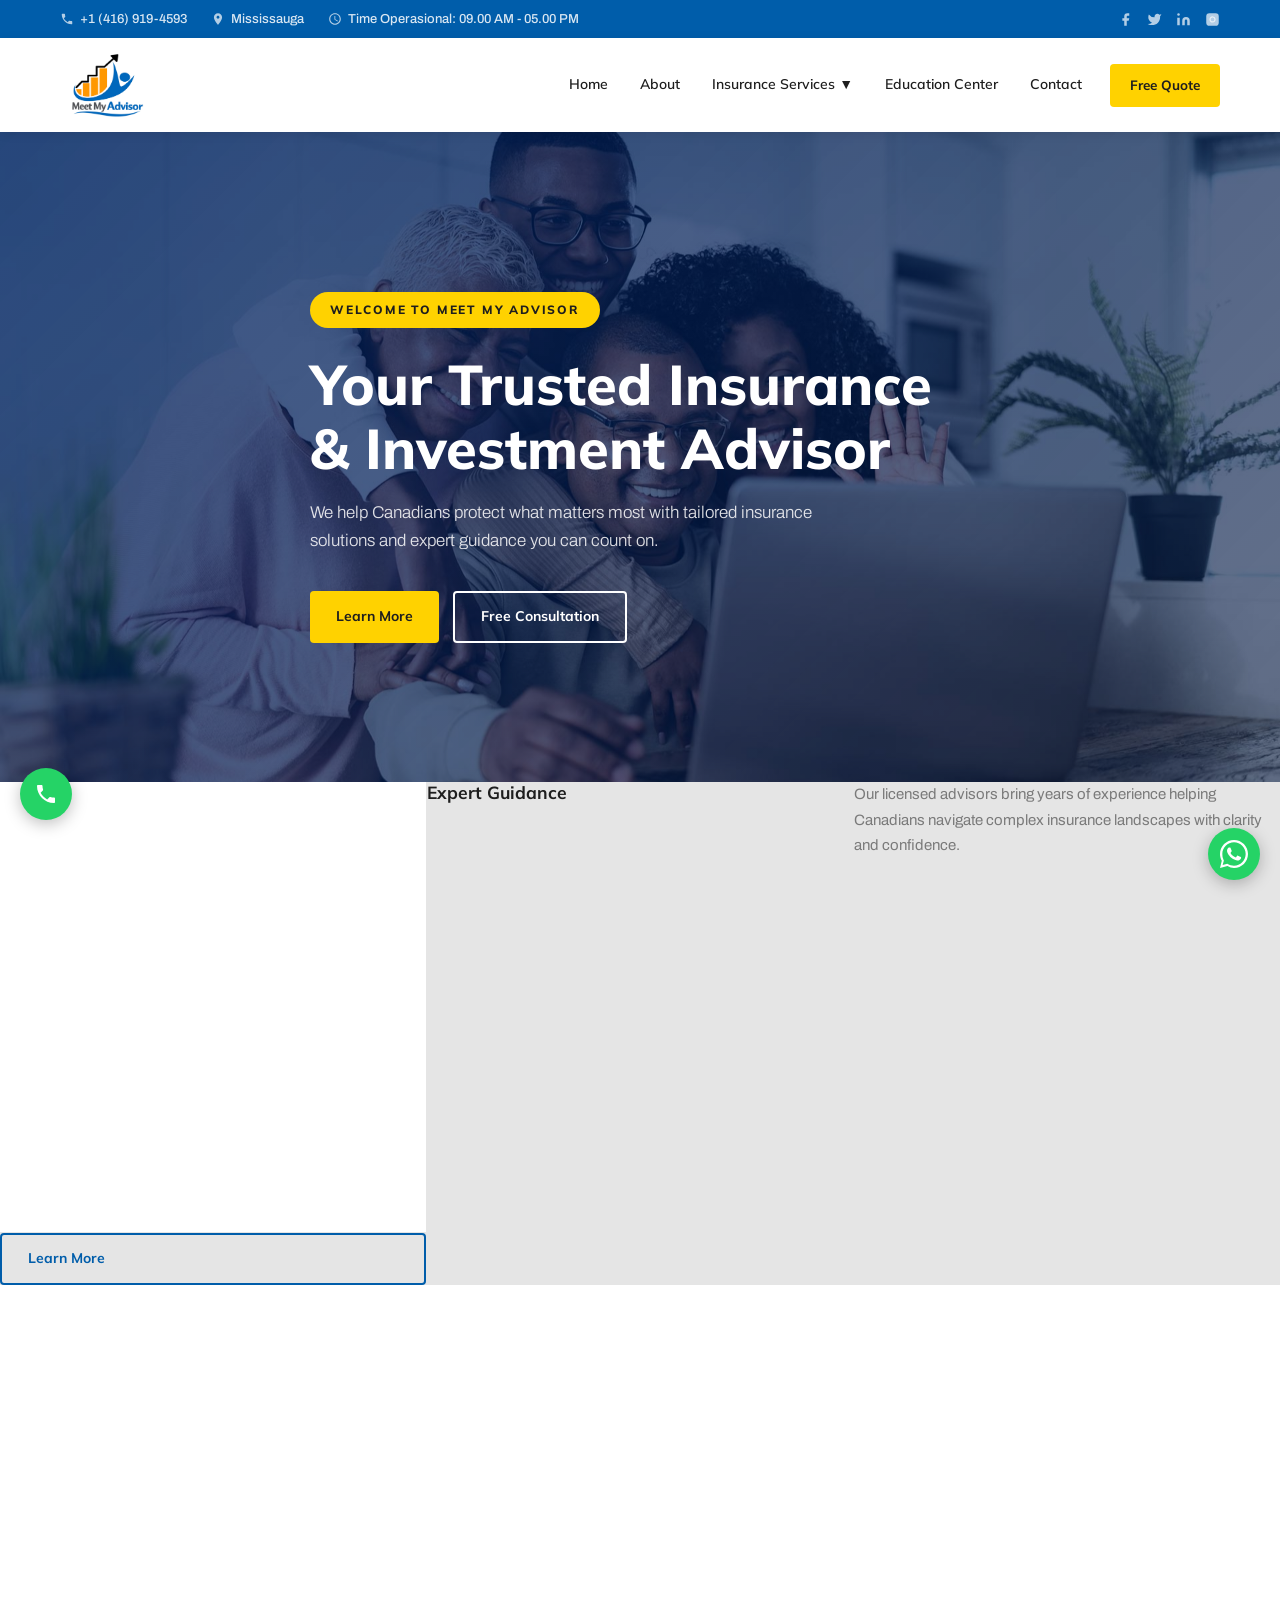
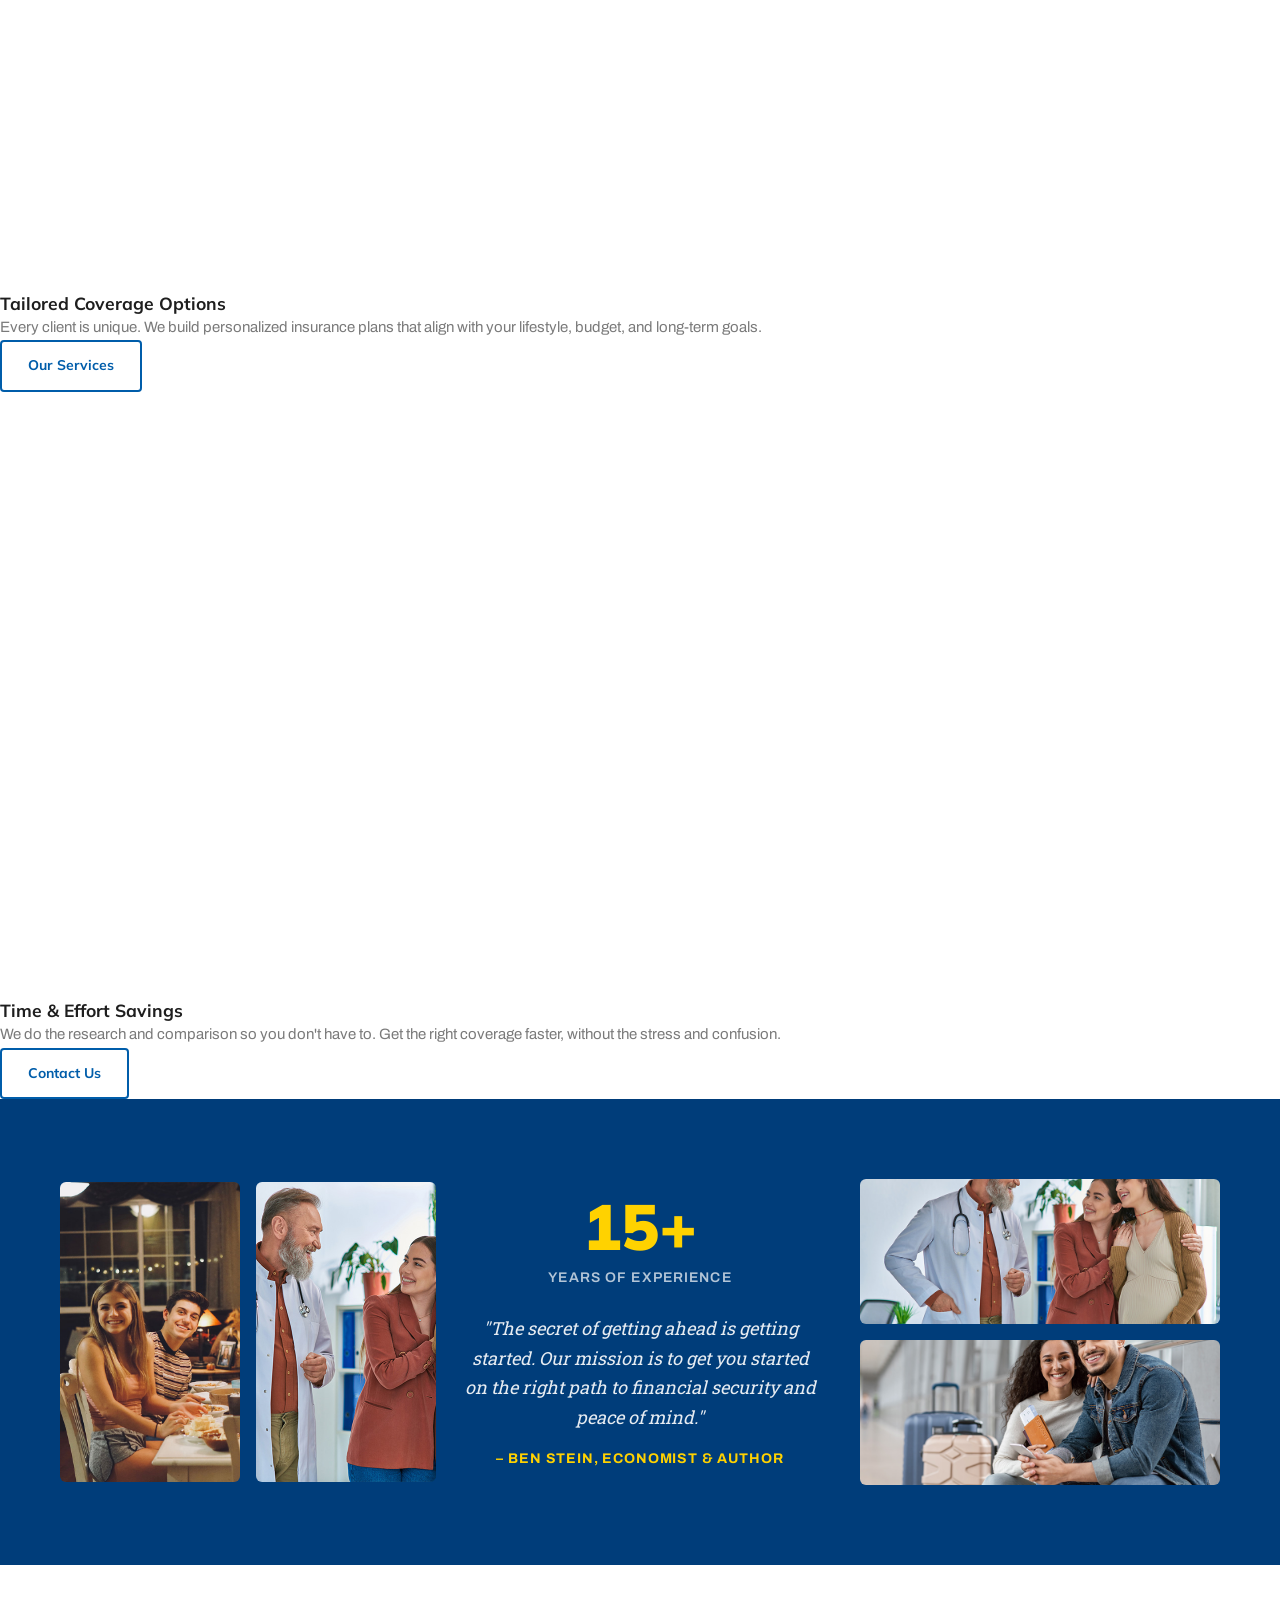
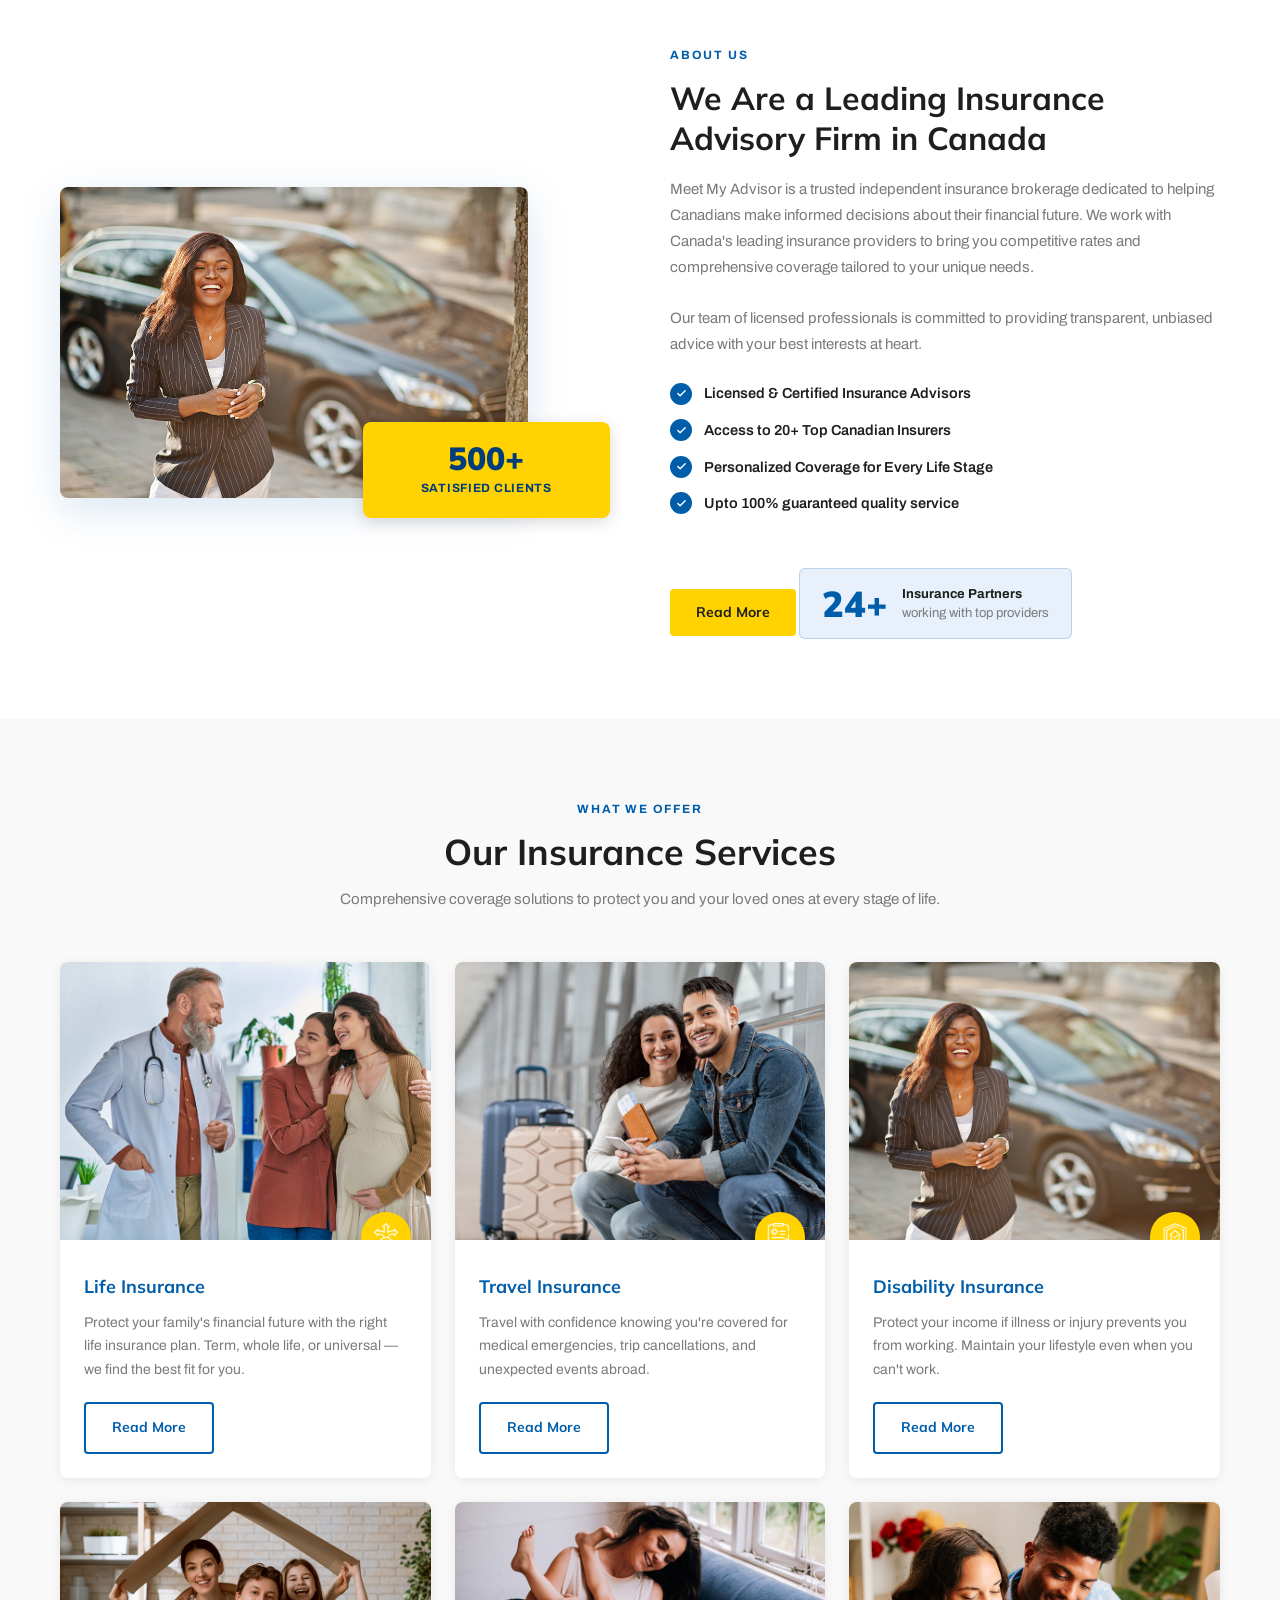
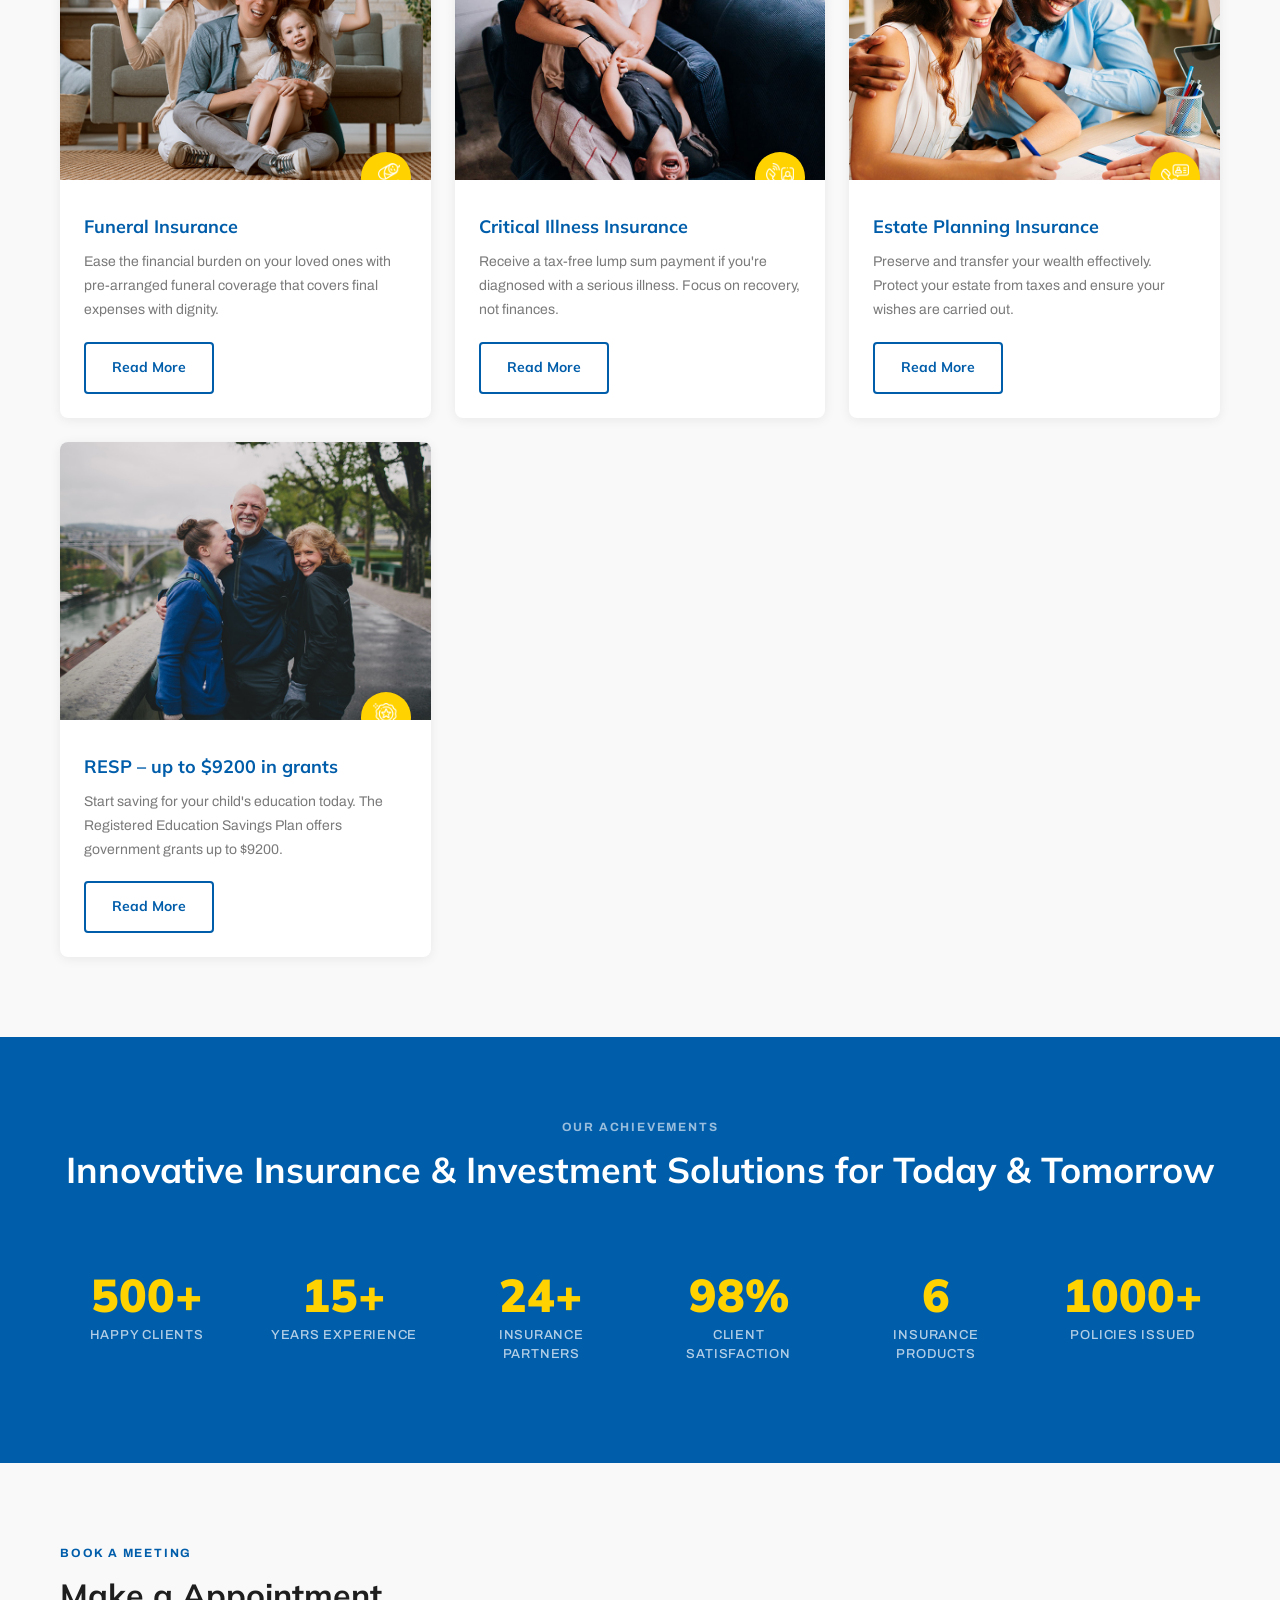
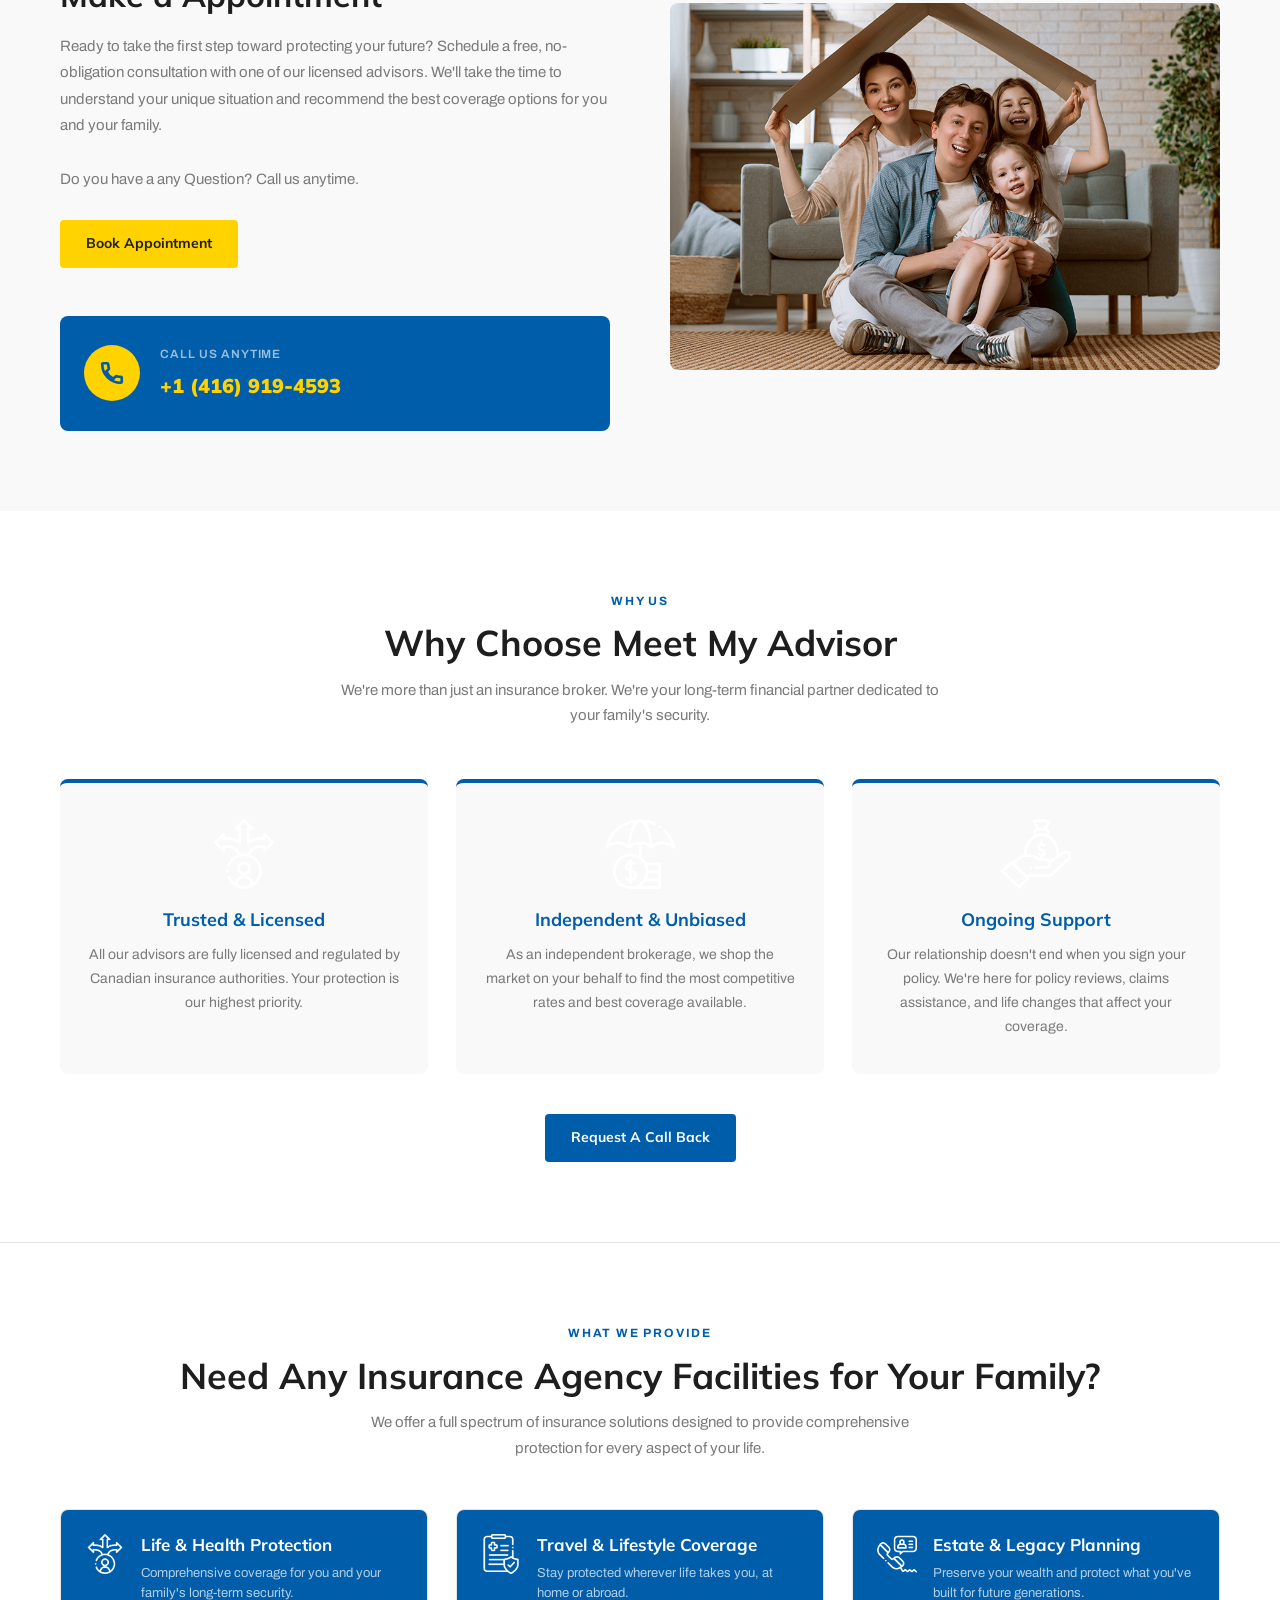
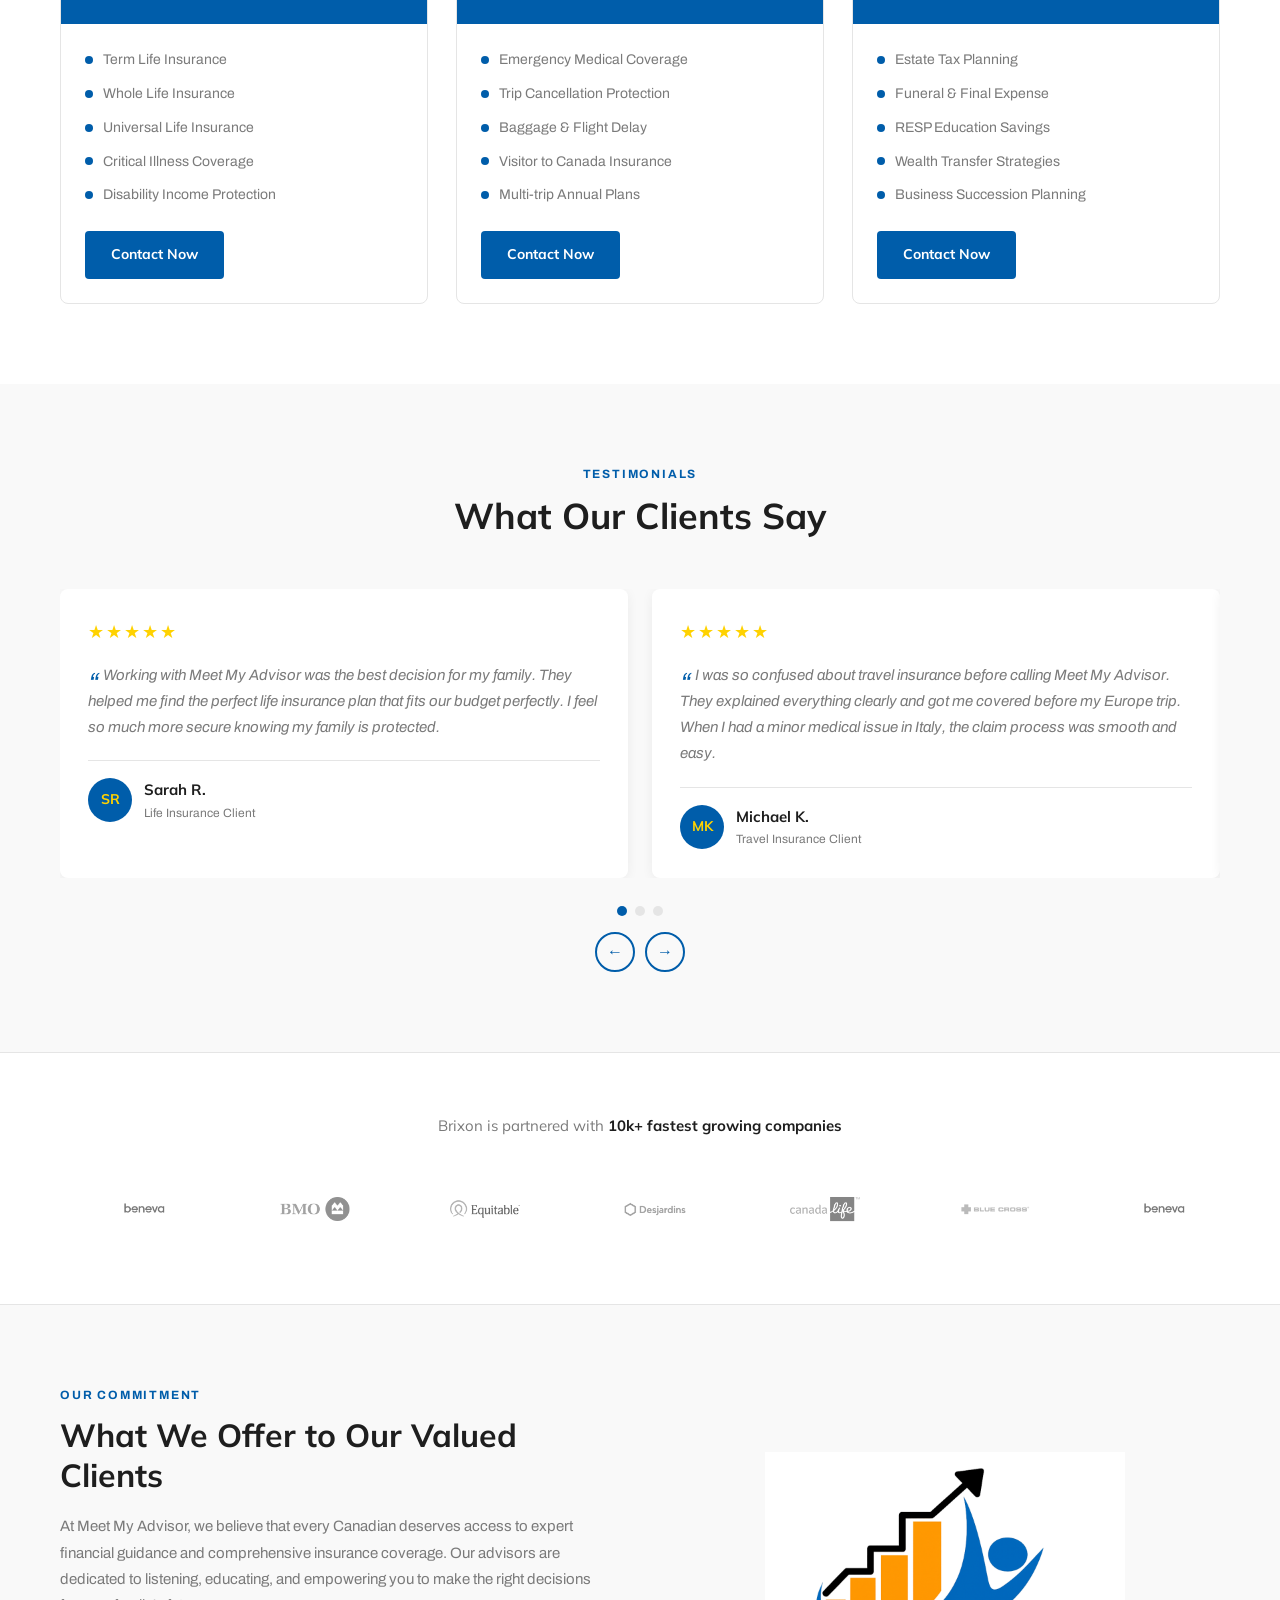
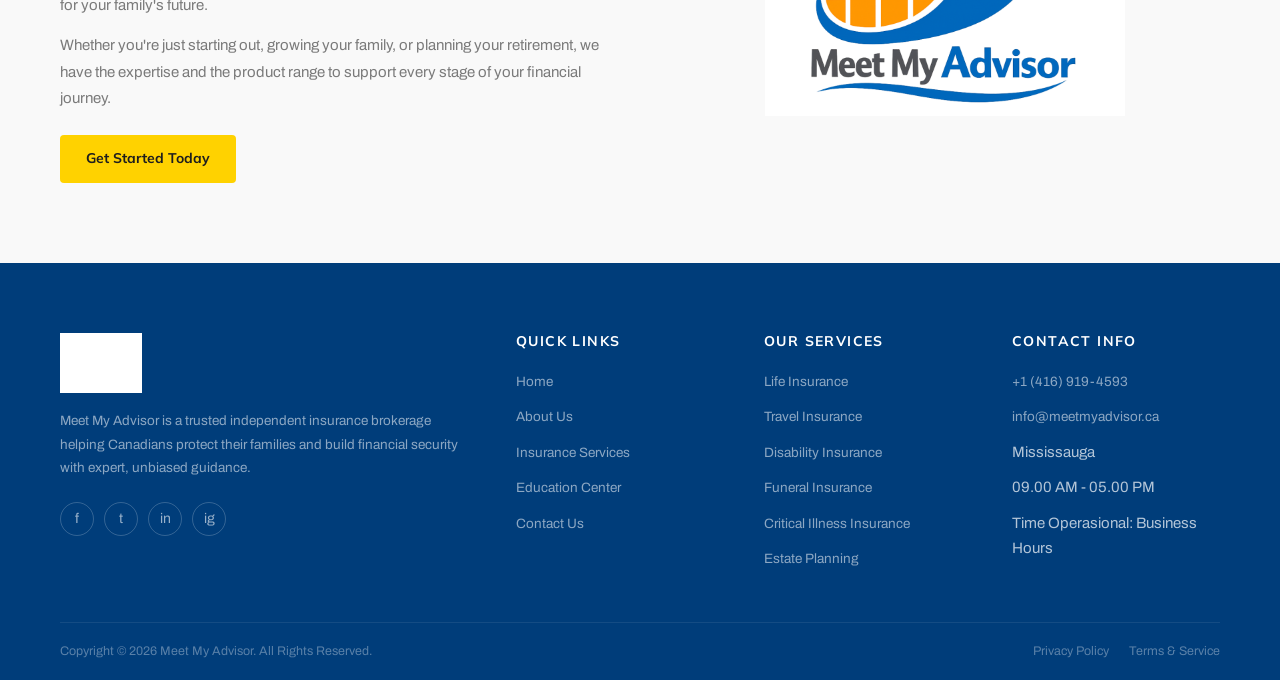
==== index.html @ 16ae95ed "Fix location and time to match original site (Mississauga, 09.00 AM - 05.00 PM) Co-Authored-By: Clau" ====
<!DOCTYPE html>
<html lang="en">
<head>
<meta charset="UTF-8">
<meta name="viewport" content="width=device-width, initial-scale=1.0">
<title>Meet My Advisor – Insurance & Investment Solutions</title>
<meta name="description" content="Meet My Advisor provides expert insurance and investment advisory services in Canada. Life, travel, disability, critical illness, funeral, and estate planning insurance.">
<link rel="preconnect" href="https://fonts.googleapis.com">
<link rel="preconnect" href="https://fonts.gstatic.com" crossorigin>
<link href="https://fonts.googleapis.com/css2?family=Archivo:wght@300;400;500;600;700&family=Mulish:wght@400;600;700;800;900&family=Roboto+Slab:wght@300;400;600;700&family=Poppins:wght@400;500;600;700&display=swap" rel="stylesheet">
<link rel="stylesheet" href="css/style.css">
</head>
<body>

<!-- TOP BAR -->
<div class="top-bar">
  <div class="container">
    <div class="top-bar-left">
      <div class="top-bar-item">
        <svg viewBox="0 0 24 24" xmlns="http://www.w3.org/2000/svg"><path d="M6.62 10.79c1.44 2.83 3.76 5.14 6.59 6.59l2.2-2.2c.27-.27.67-.36 1.02-.24 1.12.37 2.33.57 3.57.57.55 0 1 .45 1 1V20c0 .55-.45 1-1 1-9.39 0-17-7.61-17-17 0-.55.45-1 1-1h3.5c.55 0 1 .45 1 1 0 1.25.2 2.45.57 3.57.11.35.03.74-.25 1.02l-2.2 2.2z"/></svg>
        <span><a href="tel:+14169194593" style="color:inherit;">+1 (416) 919-4593</a></span>
      </div>
      <div class="top-bar-item">
        <svg viewBox="0 0 24 24" xmlns="http://www.w3.org/2000/svg"><path d="M12 2C8.13 2 5 5.13 5 9c0 5.25 7 13 7 13s7-7.75 7-13c0-3.87-3.13-7-7-7zm0 9.5c-1.38 0-2.5-1.12-2.5-2.5s1.12-2.5 2.5-2.5 2.5 1.12 2.5 2.5-1.12 2.5-2.5 2.5z"/></svg>
        <span>Mississauga</span>
      </div>
      <div class="top-bar-item">
        <svg viewBox="0 0 24 24" xmlns="http://www.w3.org/2000/svg"><path d="M11.99 2C6.47 2 2 6.48 2 12s4.47 10 9.99 10C17.52 22 22 17.52 22 12S17.52 2 11.99 2zM12 20c-4.42 0-8-3.58-8-8s3.58-8 8-8 8 3.58 8 8-3.58 8-8 8zm.5-13H11v6l5.25 3.15.75-1.23-4.5-2.67V7z"/></svg>
        <span>Time Operasional: 09.00 AM - 05.00 PM</span>
      </div>
    </div>
    <div class="top-bar-social">
      <a href="#" aria-label="Facebook"><svg viewBox="0 0 24 24"><path d="M18 2h-3a5 5 0 00-5 5v3H7v4h3v8h4v-8h3l1-4h-4V7a1 1 0 011-1h3z"/></svg></a>
      <a href="#" aria-label="Twitter"><svg viewBox="0 0 24 24"><path d="M23 3a10.9 10.9 0 01-3.14 1.53 4.48 4.48 0 00-7.86 3v1A10.66 10.66 0 013 4s-4 9 5 13a11.64 11.64 0 01-7 2c9 5 20 0 20-11.5a4.5 4.5 0 00-.08-.83A7.72 7.72 0 0023 3z"/></svg></a>
      <a href="#" aria-label="LinkedIn"><svg viewBox="0 0 24 24"><path d="M16 8a6 6 0 016 6v7h-4v-7a2 2 0 00-2-2 2 2 0 00-2 2v7h-4v-7a6 6 0 016-6zM2 9h4v12H2z"/><circle cx="4" cy="4" r="2"/></svg></a>
      <a href="#" aria-label="Instagram"><svg viewBox="0 0 24 24"><rect x="2" y="2" width="20" height="20" rx="5" ry="5"/><path d="M16 11.37A4 4 0 1112.63 8 4 4 0 0116 11.37z" fill="none" stroke="currentColor" stroke-width="2"/><line x1="17.5" y1="6.5" x2="17.51" y2="6.5" stroke="currentColor" stroke-width="2"/></svg></a>
    </div>
  </div>
</div>

<!-- HEADER -->
<header class="site-header">
  <div class="header-inner">
    <a href="index.html" class="site-logo">
      <img src="images/Astrologer-2-e1775074991563.png" alt="Meet My Advisor" width="180" height="70">
    </a>
    <button class="hamburger" aria-label="Menu">
      <span></span><span></span><span></span>
    </button>
    <nav>
      <ul class="nav-menu">
        <li><a href="index.html" class="active">Home</a></li>
        <li><a href="about/index.html">About</a></li>
        <li>
          <a href="insurance-services/index.html">Insurance Services &#9660;</a>
          <ul class="nav-dropdown">
            <li><a href="life-insurance/index.html">Life Insurance</a></li>
            <li><a href="travel-insurance/index.html">Travel Insurance</a></li>
            <li><a href="disability-insurance/index.html">Disability Insurance</a></li>
            <li><a href="funeral-insurance/index.html">Funeral Insurance</a></li>
            <li><a href="critical-illness-insurance/index.html">Critical Illness Insurance</a></li>
            <li><a href="estate-planning-insurance/index.html">Estate Planning Insurance</a></li>
          </ul>
        </li>
        <li><a href="education-center/index.html">Education Center</a></li>
        <li><a href="contact/index.html">Contact</a></li>
        <li><a href="contact/index.html" class="btn-quote">Free Quote</a></li>
      </ul>
    </nav>
  </div>
</header>

<!-- HERO -->
<section class="hero">
  <div class="hero-slide-bg" style="background-image:url('images/happy-hispanic-family-having-fun-doing-video-call-HYXY364.jpg');"></div>
  <div class="hero-slide-bg" style="background-image:url('images/concept-of-housing-for-young-family-2GJXQGR.jpg');"></div>
  <div class="hero-slide-bg" style="background-image:url('images/young-latin-american-couple-signing-a-contract-wit-FG937TH.jpg');"></div>
  <div class="hero-overlay"></div>
  <div class="hero-content">
    <span class="hero-eyebrow">Welcome To Meet My Advisor</span>
    <h1>Your Trusted Insurance &amp; Investment Advisor</h1>
    <p class="hero-sub">We help Canadians protect what matters most with tailored insurance solutions and expert guidance you can count on.</p>
    <div class="hero-btns">
      <a href="about/index.html" class="btn btn-primary">Learn More</a>
      <a href="contact/index.html" class="btn btn-outline-white">Free Consultation</a>
    </div>
  </div>
</section>

<!-- FEATURE CARDS -->
<section class="features-strip">
  <div class="features-grid">
    <div class="feature-card" data-anim="fadeInUp"
      <div class="feature-icon">
        <img src="images/Icon-1.png" alt="Expert Guidance">
      </div>
      <h3>Expert Guidance</h3>
      <p>Our licensed advisors bring years of experience helping Canadians navigate complex insurance landscapes with clarity and confidence.</p>
      <a href="about/index.html" class="btn btn-outline">Learn More</a>
    </div>
    <div class="feature-card" data-anim="fadeInUp"
      <div class="feature-icon">
        <img src="images/Icon-2.png" alt="Tailored Coverage">
      </div>
      <h3>Tailored Coverage Options</h3>
      <p>Every client is unique. We build personalized insurance plans that align with your lifestyle, budget, and long-term goals.</p>
      <a href="insurance-services/index.html" class="btn btn-outline">Our Services</a>
    </div>
    <div class="feature-card" data-anim="fadeInUp"
      <div class="feature-icon">
        <img src="images/Icon-3.png" alt="Time &amp; Effort Savings">
      </div>
      <h3>Time &amp; Effort Savings</h3>
      <p>We do the research and comparison so you don't have to. Get the right coverage faster, without the stress and confusion.</p>
      <a href="contact/index.html" class="btn btn-outline">Contact Us</a>
    </div>
  </div>
</section>

<!-- QUOTE / STATS SECTION -->
<section class="quote-section">
  <div class="container">
    <div class="quote-grid">
      <div class="quote-photos">
        <img src="images/HJRS53M.jpg" alt="Advisor" style="height:300px;object-fit:cover;" onerror="this.style.display='none'">
        <img src="images/happy-lesbian-couple-hugging-with-hands-on-pregnan-NYCQEF2.jpg" alt="Happy Family" style="height:300px;object-fit:cover;" onerror="this.style.display='none'">
      </div>
      <div class="quote-box">
        <div class="counter-num" style="font-family:var(--font-head);font-size:64px;font-weight:900;color:var(--yellow);line-height:1;" data-count="15" data-suffix="+">0+</div>
        <div class="quote-counter-lbl">Years of Experience</div>
        <blockquote class="blockquote">"The secret of getting ahead is getting started. Our mission is to get you started on the right path to financial security and peace of mind."</blockquote>
        <div class="blockquote-attr">– Ben Stein, Economist &amp; Author</div>
      </div>
      <div class="quote-img-right">
        <img src="images/happy-lesbian-couple-hugging-with-hands-on-pregnan-NYCQEF2.jpg" alt="Family Protection" style="height:145px;object-fit:cover;border-radius:6px;">
        <img src="images/couple-in-airport-happy-man-and-woman-waiting-for-VA67U8X.jpg" alt="Insurance Planning" style="height:145px;object-fit:cover;border-radius:6px;">
      </div>
    </div>
  </div>
</section>

<!-- ABOUT -->
<section class="about-section section">
  <div class="container">
    <div class="about-grid">
      <div class="about-images">
        <img class="about-img-main" src="images/success-stylish-african-american-woman-3M9NG9A.jpg" alt="Meet My Advisor Team">
        <div class="about-img-badge">
          <div class="about-badge-num">500+</div>
          <div class="about-badge-txt">Satisfied Clients</div>
        </div>
      </div>
      <div class="about-content">
        <div class="about-eyebrow" data-anim="fadeInLeft">About Us</div>
        <h2 class="about-h" data-anim="fadeInLeft" data-anim-delay="100">We Are a Leading Insurance Advisory Firm in Canada</h2>
        <p class="about-body">Meet My Advisor is a trusted independent insurance brokerage dedicated to helping Canadians make informed decisions about their financial future. We work with Canada's leading insurance providers to bring you competitive rates and comprehensive coverage tailored to your unique needs.</p>
        <p class="about-body">Our team of licensed professionals is committed to providing transparent, unbiased advice with your best interests at heart.</p>
        <div class="about-checks">
          <div class="about-check">
            <div class="check-icon"><svg viewBox="0 0 24 24"><polyline points="20 6 9 17 4 12" fill="none" stroke="white" stroke-width="3" stroke-linecap="round" stroke-linejoin="round"/></svg></div>
            Licensed &amp; Certified Insurance Advisors
          </div>
          <div class="about-check">
            <div class="check-icon"><svg viewBox="0 0 24 24"><polyline points="20 6 9 17 4 12" fill="none" stroke="white" stroke-width="3" stroke-linecap="round" stroke-linejoin="round"/></svg></div>
            Access to 20+ Top Canadian Insurers
          </div>
          <div class="about-check">
            <div class="check-icon"><svg viewBox="0 0 24 24"><polyline points="20 6 9 17 4 12" fill="none" stroke="white" stroke-width="3" stroke-linecap="round" stroke-linejoin="round"/></svg></div>
            Personalized Coverage for Every Life Stage
          </div>
          <div class="about-check">
            <div class="check-icon"><svg viewBox="0 0 24 24"><polyline points="20 6 9 17 4 12" fill="none" stroke="white" stroke-width="3" stroke-linecap="round" stroke-linejoin="round"/></svg></div>
            Upto 100% guaranteed quality service
          </div>
        </div>
        <a href="about/index.html" class="btn btn-primary">Read More</a>
        <div class="partner-badge">
          <div class="partner-badge-num">24+</div>
          <div class="partner-badge-txt"><strong>Insurance Partners</strong><br>working with top providers</div>
        </div>
      </div>
    </div>
  </div>
</section>

<!-- SERVICES -->
<section class="services-section section">
  <div class="container">
    <div class="section-header">
      <div class="section-eyebrow" data-anim="fadeIn">What We Offer</div>
      <h2 class="section-h" data-anim="fadeInUp">Our Insurance Services</h2>
      <p class="section-sub">Comprehensive coverage solutions to protect you and your loved ones at every stage of life.</p>
    </div>
    <div class="services-grid">
      <!-- Life Insurance -->
      <div class="service-card">
        <div class="service-card-img">
          <img src="images/happy-lesbian-couple-hugging-with-hands-on-pregnan-NYCQEF2.jpg" alt="Life Insurance">
          <div class="service-card-icon"><img src="images/Icon-1.png" alt="Life"></div>
        </div>
        <div class="service-card-body">
          <h3>Life Insurance</h3>
          <p>Protect your family's financial future with the right life insurance plan. Term, whole life, or universal — we find the best fit for you.</p>
          <a href="life-insurance/index.html" class="btn btn-outline">Read More</a>
        </div>
      </div>
      <!-- Travel Insurance -->
      <div class="service-card">
        <div class="service-card-img">
          <img src="images/couple-in-airport-happy-man-and-woman-waiting-for-VA67U8X.jpg" alt="Travel Insurance">
          <div class="service-card-icon"><img src="images/Icon-4.png" alt="Travel"></div>
        </div>
        <div class="service-card-body">
          <h3>Travel Insurance</h3>
          <p>Travel with confidence knowing you're covered for medical emergencies, trip cancellations, and unexpected events abroad.</p>
          <a href="travel-insurance/index.html" class="btn btn-outline">Read More</a>
        </div>
      </div>
      <!-- Disability Insurance -->
      <div class="service-card">
        <div class="service-card-img">
          <img src="images/success-stylish-african-american-woman-3M9NG9A.jpg" alt="Disability Insurance">
          <div class="service-card-icon"><img src="images/Icon-5.png" alt="Disability"></div>
        </div>
        <div class="service-card-body">
          <h3>Disability Insurance</h3>
          <p>Protect your income if illness or injury prevents you from working. Maintain your lifestyle even when you can't work.</p>
          <a href="disability-insurance/index.html" class="btn btn-outline">Read More</a>
        </div>
      </div>
      <!-- Funeral Insurance -->
      <div class="service-card">
        <div class="service-card-img">
          <img src="images/concept-of-housing-for-young-family-2GJXQGR.jpg" alt="Funeral Insurance">
          <div class="service-card-icon"><img src="images/Icon-6.png" alt="Funeral"></div>
        </div>
        <div class="service-card-body">
          <h3>Funeral Insurance</h3>
          <p>Ease the financial burden on your loved ones with pre-arranged funeral coverage that covers final expenses with dignity.</p>
          <a href="funeral-insurance/index.html" class="btn btn-outline">Read More</a>
        </div>
      </div>
      <!-- Critical Illness -->
      <div class="service-card">
        <div class="service-card-img">
          <img src="images/B6MQB5J.jpg" alt="Critical Illness Insurance">
          <div class="service-card-icon"><img src="images/Icon-7.png" alt="Critical Illness"></div>
        </div>
        <div class="service-card-body">
          <h3>Critical Illness Insurance</h3>
          <p>Receive a tax-free lump sum payment if you're diagnosed with a serious illness. Focus on recovery, not finances.</p>
          <a href="critical-illness-insurance/index.html" class="btn btn-outline">Read More</a>
        </div>
      </div>
      <!-- Estate Planning -->
      <div class="service-card">
        <div class="service-card-img">
          <img src="images/young-latin-american-couple-signing-a-contract-wit-FG937TH.jpg" alt="Estate Planning">
          <div class="service-card-icon"><img src="images/Icon-8.png" alt="Estate"></div>
        </div>
        <div class="service-card-body">
          <h3>Estate Planning Insurance</h3>
          <p>Preserve and transfer your wealth effectively. Protect your estate from taxes and ensure your wishes are carried out.</p>
          <a href="estate-planning-insurance/index.html" class="btn btn-outline">Read More</a>
        </div>
      </div>
      <!-- RESP / Investment -->
      <div class="service-card">
        <div class="service-card-img">
          <img src="images/vacation-XW5ZS8R.jpg" alt="RESP Investment">
          <div class="service-card-icon"><img src="images/Icon-9.png" alt="Investment"></div>
        </div>
        <div class="service-card-body">
          <h3>RESP – up to $9200 in grants</h3>
          <p>Start saving for your child's education today. The Registered Education Savings Plan offers government grants up to $9200.</p>
          <a href="education-center/index.html" class="btn btn-outline">Read More</a>
        </div>
      </div>
    </div>
  </div>
</section>

<!-- COUNTERS -->
<section class="counters-section">
  <div class="container">
    <div class="counters-header">
      <div class="section-eyebrow" data-anim="fadeIn" style="color:rgba(255,255,255,0.6);">Our Achievements</div>
      <h2 data-anim="fadeInUp">Innovative Insurance &amp; Investment Solutions for Today &amp; Tomorrow</h2>
    </div>
    <div class="counters-grid">
      <div class="counter-item">
        <div class="counter-num" data-count="500" data-suffix="+">0+</div>
        <div class="counter-lbl">Happy Clients</div>
      </div>
      <div class="counter-item">
        <div class="counter-num" data-count="15" data-suffix="+">0+</div>
        <div class="counter-lbl">Years Experience</div>
      </div>
      <div class="counter-item">
        <div class="counter-num" data-count="24" data-suffix="+">0+</div>
        <div class="counter-lbl">Insurance Partners</div>
      </div>
      <div class="counter-item">
        <div class="counter-num" data-count="98" data-suffix="%">0%</div>
        <div class="counter-lbl">Client Satisfaction</div>
      </div>
      <div class="counter-item">
        <div class="counter-num" data-count="6">0</div>
        <div class="counter-lbl">Insurance Products</div>
      </div>
      <div class="counter-item">
        <div class="counter-num" data-count="1000" data-suffix="+">0+</div>
        <div class="counter-lbl">Policies Issued</div>
      </div>
    </div>
  </div>
</section>

<!-- APPOINTMENT -->
<section class="appointment-section section">
  <div class="container">
    <div class="appointment-grid">
      <div class="appt-text">
        <div class="about-eyebrow">Book A Meeting</div>
        <h2 data-anim="fadeInLeft">Make a Appointment</h2>
        <p>Ready to take the first step toward protecting your future? Schedule a free, no-obligation consultation with one of our licensed advisors. We'll take the time to understand your unique situation and recommend the best coverage options for you and your family.</p>
        <p>Do you have a any Question? Call us anytime.</p>
        <a href="contact/index.html" class="btn btn-primary" style="margin-bottom:24px;">Book Appointment</a>
        <div class="appt-cta-box">
          <div class="appt-cta-icon">
            <svg width="26" height="26" viewBox="0 0 24 24" fill="none" stroke="#005DAA" stroke-width="2.5" stroke-linecap="round"><path d="M6.62 10.79c1.44 2.83 3.76 5.14 6.59 6.59l2.2-2.2c.27-.27.67-.36 1.02-.24 1.12.37 2.33.57 3.57.57.55 0 1 .45 1 1V20c0 .55-.45 1-1 1-9.39 0-17-7.61-17-17 0-.55.45-1 1-1h3.5c.55 0 1 .45 1 1 0 1.25.2 2.45.57 3.57.11.35.03.74-.25 1.02l-2.2 2.2z"/></svg>
          </div>
          <div>
            <div class="appt-cta-label">Call Us Anytime</div>
            <a href="tel:+14169194593" class="appt-cta-phone">+1 (416) 919-4593</a>
          </div>
        </div>
      </div>
      <div class="appt-visual">
        <img src="images/concept-of-housing-for-young-family-2GJXQGR.jpg" alt="Book Appointment" style="border-radius:8px;width:100%;">
      </div>
    </div>
  </div>
</section>

<!-- WHY CHOOSE US -->
<section class="why-section section">
  <div class="container">
    <div class="section-header">
      <div class="section-eyebrow" data-anim="fadeIn">Why Us</div>
      <h2 class="section-h" data-anim="fadeInUp">Why Choose Meet My Advisor</h2>
      <p class="section-sub">We're more than just an insurance broker. We're your long-term financial partner dedicated to your family's security.</p>
    </div>
    <div class="why-grid">
      <div class="why-card" data-anim="fadeInUp">
        <div class="why-icon"><img src="images/Icon-1.png" alt="Trusted"></div>
        <h3>Trusted &amp; Licensed</h3>
        <p>All our advisors are fully licensed and regulated by Canadian insurance authorities. Your protection is our highest priority.</p>
      </div>
      <div class="why-card" data-anim="fadeInUp">
        <div class="why-icon"><img src="images/Icon-2.png" alt="Independent"></div>
        <h3>Independent &amp; Unbiased</h3>
        <p>As an independent brokerage, we shop the market on your behalf to find the most competitive rates and best coverage available.</p>
      </div>
      <div class="why-card" data-anim="fadeInUp">
        <div class="why-icon"><img src="images/Icon-3.png" alt="Support"></div>
        <h3>Ongoing Support</h3>
        <p>Our relationship doesn't end when you sign your policy. We're here for policy reviews, claims assistance, and life changes that affect your coverage.</p>
      </div>
    </div>
    <div class="why-bottom">
      <a href="contact/index.html" class="btn btn-blue">Request A Call Back</a>
    </div>
  </div>
</section>

<!-- BENEFITS DETAIL -->
<section class="benefits-section section">
  <div class="container">
    <div class="benefits-intro">
      <div class="section-eyebrow">What We Provide</div>
      <h2 class="section-h">Need Any Insurance Agency Facilities for Your Family?</h2>
      <p class="section-sub">We offer a full spectrum of insurance solutions designed to provide comprehensive protection for every aspect of your life.</p>
    </div>
    <div class="benefits-grid-3">
      <div class="benefit-col">
        <div class="benefit-col-header">
          <div class="benefit-col-icon"><img src="images/Icon-1.png" alt="Life"></div>
          <div>
            <h3>Life &amp; Health Protection</h3>
            <p>Comprehensive coverage for you and your family's long-term security.</p>
          </div>
        </div>
        <div class="benefit-col-body">
          <ul class="benefit-list">
            <li class="benefit-item"><span class="benefit-dot"></span>Term Life Insurance</li>
            <li class="benefit-item"><span class="benefit-dot"></span>Whole Life Insurance</li>
            <li class="benefit-item"><span class="benefit-dot"></span>Universal Life Insurance</li>
            <li class="benefit-item"><span class="benefit-dot"></span>Critical Illness Coverage</li>
            <li class="benefit-item"><span class="benefit-dot"></span>Disability Income Protection</li>
          </ul>
          <a href="life-insurance/index.html" class="btn btn-blue">Contact Now</a>
        </div>
      </div>
      <div class="benefit-col">
        <div class="benefit-col-header">
          <div class="benefit-col-icon"><img src="images/Icon-4.png" alt="Travel"></div>
          <div>
            <h3>Travel &amp; Lifestyle Coverage</h3>
            <p>Stay protected wherever life takes you, at home or abroad.</p>
          </div>
        </div>
        <div class="benefit-col-body">
          <ul class="benefit-list">
            <li class="benefit-item"><span class="benefit-dot"></span>Emergency Medical Coverage</li>
            <li class="benefit-item"><span class="benefit-dot"></span>Trip Cancellation Protection</li>
            <li class="benefit-item"><span class="benefit-dot"></span>Baggage &amp; Flight Delay</li>
            <li class="benefit-item"><span class="benefit-dot"></span>Visitor to Canada Insurance</li>
            <li class="benefit-item"><span class="benefit-dot"></span>Multi-trip Annual Plans</li>
          </ul>
          <a href="travel-insurance/index.html" class="btn btn-blue">Contact Now</a>
        </div>
      </div>
      <div class="benefit-col">
        <div class="benefit-col-header">
          <div class="benefit-col-icon"><img src="images/Icon-8.png" alt="Estate"></div>
          <div>
            <h3>Estate &amp; Legacy Planning</h3>
            <p>Preserve your wealth and protect what you've built for future generations.</p>
          </div>
        </div>
        <div class="benefit-col-body">
          <ul class="benefit-list">
            <li class="benefit-item"><span class="benefit-dot"></span>Estate Tax Planning</li>
            <li class="benefit-item"><span class="benefit-dot"></span>Funeral &amp; Final Expense</li>
            <li class="benefit-item"><span class="benefit-dot"></span>RESP Education Savings</li>
            <li class="benefit-item"><span class="benefit-dot"></span>Wealth Transfer Strategies</li>
            <li class="benefit-item"><span class="benefit-dot"></span>Business Succession Planning</li>
          </ul>
          <a href="estate-planning-insurance/index.html" class="btn btn-blue">Contact Now</a>
        </div>
      </div>
    </div>
  </div>
</section>

<!-- TESTIMONIALS -->
<section class="testimonials-section section">
  <div class="container">
    <div class="section-header">
      <div class="section-eyebrow" data-anim="fadeIn">Testimonials</div>
      <h2 class="section-h">What Our Clients Say</h2>
    </div>
    <div class="testi-carousel">
      <div class="testi-track">
        <!-- Slide 1 -->
        <div class="testi-slide">
          <div class="testi-inner">
            <div class="testi-card">
              <div class="testi-stars">&#9733;&#9733;&#9733;&#9733;&#9733;</div>
              <p class="testi-quote">Working with Meet My Advisor was the best decision for my family. They helped me find the perfect life insurance plan that fits our budget perfectly. I feel so much more secure knowing my family is protected.</p>
              <div class="testi-author">
                <div class="testi-avatar">SR</div>
                <div>
                  <div class="testi-name">Sarah R.</div>
                  <div class="testi-role">Life Insurance Client</div>
                </div>
              </div>
            </div>
            <div class="testi-card">
              <div class="testi-stars">&#9733;&#9733;&#9733;&#9733;&#9733;</div>
              <p class="testi-quote">I was so confused about travel insurance before calling Meet My Advisor. They explained everything clearly and got me covered before my Europe trip. When I had a minor medical issue in Italy, the claim process was smooth and easy.</p>
              <div class="testi-author">
                <div class="testi-avatar">MK</div>
                <div>
                  <div class="testi-name">Michael K.</div>
                  <div class="testi-role">Travel Insurance Client</div>
                </div>
              </div>
            </div>
          </div>
        </div>
        <!-- Slide 2 -->
        <div class="testi-slide">
          <div class="testi-inner">
            <div class="testi-card">
              <div class="testi-stars">&#9733;&#9733;&#9733;&#9733;&#9733;</div>
              <p class="testi-quote">After my husband was diagnosed with cancer, our critical illness policy paid out immediately. Meet My Advisor had explained exactly how the policy worked when we signed up, so we knew what to expect. It made an incredibly difficult time so much easier.</p>
              <div class="testi-author">
                <div class="testi-avatar">LP</div>
                <div>
                  <div class="testi-name">Linda P.</div>
                  <div class="testi-role">Critical Illness Client</div>
                </div>
              </div>
            </div>
            <div class="testi-card">
              <div class="testi-stars">&#9733;&#9733;&#9733;&#9733;&#9733;</div>
              <p class="testi-quote">As a self-employed contractor, disability insurance was something I always put off. My advisor walked me through how much income replacement I actually needed and found me an affordable policy. Glad I finally did it.</p>
              <div class="testi-author">
                <div class="testi-avatar">JT</div>
                <div>
                  <div class="testi-name">James T.</div>
                  <div class="testi-role">Disability Insurance Client</div>
                </div>
              </div>
            </div>
          </div>
        </div>
        <!-- Slide 3 -->
        <div class="testi-slide">
          <div class="testi-inner">
            <div class="testi-card">
              <div class="testi-stars">&#9733;&#9733;&#9733;&#9733;&#9733;</div>
              <p class="testi-quote">I set up an RESP for my daughter through Meet My Advisor and the process was seamless. They explained all the government grants and how to maximize them. My daughter's education is now being funded without stress.</p>
              <div class="testi-author">
                <div class="testi-avatar">AC</div>
                <div>
                  <div class="testi-name">Amanda C.</div>
                  <div class="testi-role">RESP Client</div>
                </div>
              </div>
            </div>
            <div class="testi-card">
              <div class="testi-stars">&#9733;&#9733;&#9733;&#9733;&#9733;</div>
              <p class="testi-quote">The team at Meet My Advisor helped my parents set up funeral insurance so that we wouldn't have to worry about costs during an already emotional time. The process was handled with great sensitivity and professionalism.</p>
              <div class="testi-author">
                <div class="testi-avatar">RN</div>
                <div>
                  <div class="testi-name">Robert N.</div>
                  <div class="testi-role">Funeral Insurance Client</div>
                </div>
              </div>
            </div>
          </div>
        </div>
      </div>
    </div>
    <div class="testi-nav">
      <button class="testi-dot active"></button>
      <button class="testi-dot"></button>
      <button class="testi-dot"></button>
    </div>
    <div class="testi-arrows">
      <button class="testi-arrow testi-prev">&#8592;</button>
      <button class="testi-arrow testi-next">&#8594;</button>
    </div>
  </div>
</section>

<!-- PARTNERS -->
<section class="partners-section">
  <div class="container">
    <div class="partners-head">
      <p class="partner-meta">Brixon is partnered with <strong>10k+ fastest growing companies</strong></p>
    </div>
    <div class="partners-logo-strip">
      <div class="partner-logo"><img src="images/Untitled-design-10.png" alt="Partner"></div>
      <div class="partner-logo"><img src="images/Untitled-design-11.png" alt="Partner"></div>
      <div class="partner-logo"><img src="images/Untitled-design-6.png" alt="Partner"></div>
      <div class="partner-logo"><img src="images/Untitled-design-7.png" alt="Partner"></div>
      <div class="partner-logo"><img src="images/Untitled-design-8.png" alt="Partner"></div>
      <div class="partner-logo"><img src="images/Untitled-design-9.png" alt="Partner"></div>
    </div>
  </div>
</section>

<!-- WHAT WE OFFER -->
<section class="offer-section section">
  <div class="container">
    <div class="offer-grid">
      <div class="offer-text">
        <div class="offer-text-eyebrow">Our Commitment</div>
        <h2 data-anim="fadeInLeft">What We Offer to Our Valued Clients</h2>
        <p>At Meet My Advisor, we believe that every Canadian deserves access to expert financial guidance and comprehensive insurance coverage. Our advisors are dedicated to listening, educating, and empowering you to make the right decisions for your family's future.</p>
        <p style="margin-top:14px;">Whether you're just starting out, growing your family, or planning your retirement, we have the expertise and the product range to support every stage of your financial journey.</p>
        <a href="contact/index.html" class="btn btn-primary" style="margin-top:24px;">Get Started Today</a>
      </div>
      <div>
        <img class="offer-logo-img" src="images/Astrologer-2-e1775074991563.png" alt="Meet My Advisor">
      </div>
    </div>
  </div>
</section>

<!-- FOOTER -->
<footer>
  <div class="container">
    <div class="footer-grid">
      <div class="footer-brand">
        <div class="footer-logo"><img src="images/Astrologer-2-e1775074991563.png" alt="Meet My Advisor"></div>
        <p class="footer-desc">Meet My Advisor is a trusted independent insurance brokerage helping Canadians protect their families and build financial security with expert, unbiased guidance.</p>
        <div class="footer-social">
          <a href="#" aria-label="Facebook">f</a>
          <a href="#" aria-label="Twitter">t</a>
          <a href="#" aria-label="LinkedIn">in</a>
          <a href="#" aria-label="Instagram">ig</a>
        </div>
      </div>
      <div class="footer-col">
        <h4>Quick Links</h4>
        <ul class="footer-links">
          <li><a href="index.html">Home</a></li>
          <li><a href="about/index.html">About Us</a></li>
          <li><a href="insurance-services/index.html">Insurance Services</a></li>
          <li><a href="education-center/index.html">Education Center</a></li>
          <li><a href="contact/index.html">Contact Us</a></li>
        </ul>
      </div>
      <div class="footer-col">
        <h4>Our Services</h4>
        <ul class="footer-links">
          <li><a href="life-insurance/index.html">Life Insurance</a></li>
          <li><a href="travel-insurance/index.html">Travel Insurance</a></li>
          <li><a href="disability-insurance/index.html">Disability Insurance</a></li>
          <li><a href="funeral-insurance/index.html">Funeral Insurance</a></li>
          <li><a href="critical-illness-insurance/index.html">Critical Illness Insurance</a></li>
          <li><a href="estate-planning-insurance/index.html">Estate Planning</a></li>
        </ul>
      </div>
      <div class="footer-col">
        <h4>Contact Info</h4>
        <ul class="footer-links">
          <li><a href="tel:+14169194593">+1 (416) 919-4593</a></li>
          <li><a href="mailto:info@meetmyadvisor.ca">info@meetmyadvisor.ca</a></li>
          <li>Mississauga</li>
          <li>09.00 AM - 05.00 PM</li>
          <li>Time Operasional: Business Hours</li>
        </ul>
      </div>
    </div>
    <div class="footer-bottom">
      <div class="footer-copy">Copyright &copy; 2026 Meet My Advisor. All Rights Reserved.</div>
      <div class="footer-legal">
        <a href="privacy-policy/index.html">Privacy Policy</a>
        <a href="terms-of-service/index.html">Terms &amp; Service</a>
      </div>
    </div>
  </div>
</footer>

<!-- FLOATING BUTTONS -->
<a href="tel:+14169194593" class="floating-call" aria-label="Call Us">
  <svg width="24" height="24" viewBox="0 0 24 24" fill="white"><path d="M6.62 10.79c1.44 2.83 3.76 5.14 6.59 6.59l2.2-2.2c.27-.27.67-.36 1.02-.24 1.12.37 2.33.57 3.57.57.55 0 1 .45 1 1V20c0 .55-.45 1-1 1-9.39 0-17-7.61-17-17 0-.55.45-1 1-1h3.5c.55 0 1 .45 1 1 0 1.25.2 2.45.57 3.57.11.35.03.74-.25 1.02l-2.2 2.2z"/></svg>
</a>
<a href="https://wa.me/14169194593" class="floating-wa" aria-label="WhatsApp" target="_blank">
  <svg width="28" height="28" viewBox="0 0 24 24" fill="white"><path d="M17.472 14.382c-.297-.149-1.758-.867-2.03-.967-.273-.099-.471-.148-.67.15-.197.297-.767.966-.94 1.164-.173.199-.347.223-.644.075-.297-.15-1.255-.463-2.39-1.475-.883-.788-1.48-1.761-1.653-2.059-.173-.297-.018-.458.13-.606.134-.133.298-.347.446-.52.149-.174.198-.298.298-.497.099-.198.05-.371-.025-.52-.075-.149-.669-1.612-.916-2.207-.242-.579-.487-.5-.669-.51-.173-.008-.371-.01-.57-.01-.198 0-.52.074-.792.372-.272.297-1.04 1.016-1.04 2.479 0 1.462 1.065 2.875 1.213 3.074.149.198 2.096 3.2 5.077 4.487.709.306 1.262.489 1.694.625.712.227 1.36.195 1.871.118.571-.085 1.758-.719 2.006-1.413.248-.694.248-1.289.173-1.413-.074-.124-.272-.198-.57-.347z"/><path d="M12 0C5.373 0 0 5.373 0 12c0 2.126.554 4.122 1.523 5.854L.046 23.954l6.354-1.666A11.94 11.94 0 0012 24c6.627 0 12-5.373 12-12S18.627 0 12 0zm0 22c-1.96 0-3.788-.532-5.361-1.453l-.384-.228-3.991 1.047 1.065-3.882-.251-.398A9.96 9.96 0 012 12C2 6.477 6.477 2 12 2s10 4.477 10 10-4.477 10-10 10z"/></svg>
</a>
<button class="scroll-top" aria-label="Back to top">&#8593;</button>

<script src="js/main.js"></script>
</body>
</html>
---- css/style.css ----
/* ========================================
   MEET MY ADVISOR - Main Stylesheet
   Colors: #005DAA (blue), #FFD200 (yellow)
   Fonts: Archivo (body), Mulish (headings)
   ======================================== */

:root {
  --blue:       #005DAA;
  --blue-dark:  #003d7a;
  --blue-light: #e8f1fb;
  --yellow:     #FFD200;
  --yellow-dark:#e0b800;
  --text:       #7a7a7a;
  --dark:       #1e1e1e;
  --white:      #ffffff;
  --light-bg:   #f9f9f9;
  --border:     #e5e5e5;
  --font-body:  'Archivo', sans-serif;
  --font-head:  'Mulish', sans-serif;
  --font-slab:  'Roboto Slab', serif;
}

/* ── Reset ──────────────────────────────── */
*, *::before, *::after { box-sizing: border-box; margin: 0; padding: 0; }
html { scroll-behavior: smooth; }
body { font-family: var(--font-body); color: var(--text); background: var(--white); font-size: 15px; line-height: 1.7; -webkit-font-smoothing: antialiased; overflow-x: hidden; }
a { text-decoration: none; color: inherit; }
ul { list-style: none; }
img { max-width: 100%; display: block; }
h1,h2,h3,h4,h5,h6 { font-family: var(--font-head); color: var(--dark); line-height: 1.25; font-weight: 700; }

.container { max-width: 1200px; margin: 0 auto; padding: 0 20px; }
.section { padding: 80px 0; }
.section-sm { padding: 60px 0; }

/* ── TOP BAR ────────────────────────────── */
.top-bar {
  background: var(--blue);
  padding: 8px 0;
  font-size: 13px;
  color: rgba(255,255,255,0.85);
}
.top-bar .container { display: flex; justify-content: space-between; align-items: center; flex-wrap: wrap; gap: 8px; }
.top-bar-left { display: flex; gap: 24px; flex-wrap: wrap; align-items: center; }
.top-bar-item { display: flex; align-items: center; gap: 6px; }
.top-bar-item svg { width: 14px; height: 14px; fill: rgba(255,255,255,0.7); flex-shrink: 0; }
.top-bar-item span { font-weight: 500; }
.top-bar-social { display: flex; gap: 14px; align-items: center; }
.top-bar-social a { color: rgba(255,255,255,0.7); font-size: 14px; transition: color .2s; display: flex; align-items: center; }
.top-bar-social a:hover { color: var(--yellow); }
.top-bar-social svg { width: 15px; height: 15px; fill: currentColor; }

/* ── HEADER / NAV ───────────────────────── */
.site-header {
  background: var(--white);
  box-shadow: 0 2px 10px rgba(0,0,0,0.08);
  position: sticky;
  top: 0;
  z-index: 1000;
}
.header-inner {
  display: flex;
  align-items: center;
  justify-content: space-between;
  padding: 12px 20px;
  max-width: 1200px;
  margin: 0 auto;
  gap: 20px;
}
.site-logo img { height: 70px; width: auto; }

.nav-menu { display: flex; align-items: center; gap: 4px; }
.nav-menu li { position: relative; }
.nav-menu a {
  display: block;
  padding: 8px 14px;
  font-family: var(--font-head);
  font-size: 14px;
  font-weight: 600;
  color: var(--dark);
  border-radius: 4px;
  transition: background 0.2s linear, color 0.2s linear;
  white-space: nowrap;
}
.nav-menu a:hover, .nav-menu .active > a { background: var(--blue-light); color: var(--blue); }

.nav-dropdown {
  position: absolute;
  top: 100%;
  left: 0;
  background: var(--white);
  min-width: 220px;
  border: 1px solid var(--border);
  border-top: 3px solid var(--blue);
  box-shadow: 0 8px 24px rgba(0,0,0,0.1);
  border-radius: 0 0 6px 6px;
  opacity: 0;
  visibility: hidden;
  transform: translateY(-6px);
  transition: opacity 300ms ease-out, transform 300ms ease-out, visibility 300ms ease-out;
  z-index: 100;
}
.nav-menu li:hover .nav-dropdown {
  opacity: 1;
  visibility: visible;
  transform: translateY(0);
}
.nav-dropdown a { padding: 9px 18px; font-size: 13.5px; color: var(--text); transition: background 0.2s, color 0.2s; }
.nav-dropdown a:hover { background: var(--blue-light); color: var(--blue); }

.btn-quote {
  display: inline-flex;
  align-items: center;
  gap: 7px;
  background: var(--yellow);
  color: var(--dark) !important;
  font-weight: 700 !important;
  font-size: 13.5px !important;
  padding: 10px 20px !important;
  border-radius: 4px;
  margin-left: 10px;
  transition: background .2s !important;
}
.btn-quote:hover { background: var(--yellow-dark) !important; }

.hamburger {
  display: none;
  flex-direction: column;
  gap: 5px;
  cursor: pointer;
  background: var(--blue);
  border: none;
  padding: 10px;
  border-radius: 4px;
}
.hamburger span { display: block; width: 22px; height: 2px; background: #fff; }

/* ── BUTTONS ────────────────────────────── */
.btn { display: inline-flex; align-items: center; gap: 7px; padding: 12px 26px; border-radius: 4px; font-family: var(--font-head); font-weight: 700; font-size: 14px; cursor: pointer; border: none; transition: transform 0.3s, background 0.3s, color 0.3s, border-color 0.3s, box-shadow 0.3s; text-align: center; white-space: nowrap; }
.btn:hover { transform: translateY(-2px); box-shadow: 0 4px 14px rgba(0,0,0,0.15); }
.btn:active { transform: translateY(0); }
.btn-primary { background: var(--yellow); color: var(--dark); }
.btn-primary:hover { background: var(--yellow-dark); }
.btn-blue { background: var(--blue); color: #fff; }
.btn-blue:hover { background: var(--blue-dark); }
.btn-outline { background: transparent; color: var(--blue); border: 2px solid var(--blue); }
.btn-outline:hover { background: var(--blue); color: #fff; }
.btn-outline-white { background: transparent; color: #fff; border: 2px solid #fff; }
.btn-outline-white:hover { background: #fff; color: var(--blue); }

/* ── HERO ───────────────────────────────── */
.hero {
  position: relative;
  min-height: 650px;
  display: flex;
  align-items: center;
  overflow: hidden;
}
/* Single static hero slide (bg set inline) */
.hero-slide {
  position: absolute; inset: 0;
  background-size: cover;
  background-position: center top;
}
/* Multi-slide hero backgrounds */
.hero-slide-bg {
  position: absolute; inset: 0;
  background-size: cover;
  background-position: center;
  opacity: 0;
  transition: opacity 500ms ease;
  will-change: opacity;
}
.hero-slide-bg.active { opacity: 1; }
.hero-overlay {
  position: absolute; inset: 0;
  background: linear-gradient(135deg, rgba(0,35,100,0.80) 0%, rgba(0,20,60,0.60) 100%);
  z-index: 1;
}
.hero-content {
  position: relative; z-index: 2;
  max-width: 1200px; margin: 0 auto; padding: 110px 20px 90px;
  max-width: 700px;
}
.hero-eyebrow {
  display: inline-block;
  background: var(--yellow);
  color: var(--dark);
  font-family: var(--font-head);
  font-weight: 800;
  font-size: 12px;
  letter-spacing: 0.15em;
  text-transform: uppercase;
  padding: 8px 20px;
  border-radius: 30px;
  margin-bottom: 24px;
}
.hero h1 {
  font-size: clamp(32px, 4.5vw, 56px);
  color: #fff;
  font-weight: 800;
  line-height: 1.15;
  margin-bottom: 18px;
  text-wrap: balance;
}
.hero-sub {
  font-size: 17px;
  color: rgba(255,255,255,0.85);
  font-weight: 300;
  line-height: 1.65;
  margin-bottom: 36px;
  max-width: 560px;
}
.hero-btns { display: flex; gap: 14px; flex-wrap: wrap; }
.hero-dots {
  position: absolute; bottom: 28px; left: 50%; transform: translateX(-50%);
  display: flex; gap: 8px; z-index: 2;
}
.hero-dot { width: 10px; height: 10px; border-radius: 50%; background: rgba(255,255,255,0.35); cursor: pointer; transition: background .2s; }
.hero-dot.active { background: var(--yellow); }

/* ── FEATURE CARDS (3 col below hero) ──── */
.features-strip { background: var(--white); }
.features-grid { display: grid; grid-template-columns: repeat(3, 1fr); gap: 1px; background: var(--border); }
.feature-card {
  background: var(--white);
  padding: 48px 36px;
  text-align: center;
  transition: box-shadow .2s;
}
.feature-card:hover { box-shadow: 0 8px 32px rgba(0,93,170,0.1); }
.feature-icon { width: 80px; height: 80px; margin: 0 auto 22px; }
.feature-icon img { width: 100%; height: 100%; object-fit: contain; }
.feature-card h3 { font-family: var(--font-head); font-size: 20px; color: var(--blue); margin-bottom: 14px; font-weight: 700; }
.feature-card p { font-size: 14.5px; color: var(--text); margin-bottom: 22px; line-height: 1.7; }

/* ── STATS / QUOTE SECTION ──────────────── */
.quote-section {
  background: var(--blue-dark);
  color: #fff;
  padding: 80px 0;
}
.quote-grid { display: grid; grid-template-columns: 1fr 1fr 1fr; gap: 40px; align-items: center; }
.quote-photos { display: flex; gap: 16px; }
.quote-photos img { border-radius: 6px; width: 50%; object-fit: cover; }
.quote-box { text-align: center; }
.quote-counter { font-family: var(--font-head); font-size: 56px; font-weight: 900; color: var(--yellow); line-height: 1; margin-bottom: 8px; }
.quote-counter-lbl { font-size: 14px; color: rgba(255,255,255,0.7); text-transform: uppercase; letter-spacing: 0.08em; font-weight: 600; margin-bottom: 24px; }
.blockquote { font-family: var(--font-slab); font-size: 18px; font-style: italic; color: rgba(255,255,255,0.9); line-height: 1.65; margin-bottom: 14px; }
.blockquote-attr { font-size: 14px; font-weight: 700; color: var(--yellow); text-transform: uppercase; letter-spacing: 0.06em; }
.quote-img-right { display: flex; flex-direction: column; gap: 16px; }
.quote-img-right img { border-radius: 6px; object-fit: cover; }

/* ── ABOUT ──────────────────────────────── */
.about-section { background: var(--white); }
.about-grid { display: grid; grid-template-columns: 1fr 1fr; gap: 60px; align-items: center; }
.about-images { position: relative; }
.about-img-main { border-radius: 8px; width: 85%; box-shadow: 0 12px 40px rgba(0,93,170,0.15); }
.about-img-badge {
  position: absolute; bottom: -20px; right: 0;
  background: var(--yellow);
  border-radius: 8px;
  padding: 20px 24px;
  text-align: center;
  width: 45%;
  box-shadow: 0 4px 16px rgba(0,0,0,0.15);
}
.about-badge-num { font-family: var(--font-head); font-size: 32px; font-weight: 900; color: var(--blue-dark); line-height: 1; }
.about-badge-txt { font-size: 12px; font-weight: 700; color: var(--blue-dark); text-transform: uppercase; letter-spacing: 0.06em; margin-top: 4px; }
.about-eyebrow { font-size: 12px; font-weight: 700; text-transform: uppercase; letter-spacing: 0.15em; color: var(--blue); margin-bottom: 12px; }
.about-h { font-size: clamp(22px, 2.5vw, 34px); color: var(--dark); margin-bottom: 18px; }
.about-body { font-size: 15px; color: var(--text); line-height: 1.75; margin-bottom: 24px; }
.about-checks { display: flex; flex-direction: column; gap: 12px; margin-bottom: 28px; }
.about-check { display: flex; align-items: center; gap: 12px; font-size: 14.5px; font-weight: 600; color: var(--dark); }
.check-icon { width: 22px; height: 22px; border-radius: 50%; background: var(--blue); display: flex; align-items: center; justify-content: center; flex-shrink: 0; }
.check-icon svg { width: 11px; height: 11px; fill: #fff; }
.partner-badge {
  display: inline-flex; align-items: center; gap: 14px;
  background: var(--blue-light); border: 1px solid rgba(0,93,170,0.2);
  border-radius: 6px; padding: 16px 22px; margin-top: 24px;
}
.partner-badge-num { font-family: var(--font-head); font-size: 36px; font-weight: 900; color: var(--blue); line-height: 1; }
.partner-badge-txt { font-size: 13px; color: var(--text); line-height: 1.45; }
.partner-badge-txt strong { color: var(--dark); }

/* ── SERVICES ───────────────────────────── */
.services-section { background: var(--light-bg); }
.section-header { text-align: center; margin-bottom: 50px; }
.section-eyebrow { font-size: 12px; font-weight: 700; text-transform: uppercase; letter-spacing: 0.15em; color: var(--blue); margin-bottom: 10px; }
.section-h { font-size: clamp(22px, 2.8vw, 36px); color: var(--dark); }
.section-sub { font-size: 15px; color: var(--text); margin-top: 12px; max-width: 600px; margin-inline: auto; }
.services-grid { display: grid; grid-template-columns: repeat(3, 1fr); gap: 24px; }
.service-card {
  background: var(--white);
  border-radius: 8px;
  overflow: hidden;
  box-shadow: 0 2px 12px rgba(0,0,0,0.07);
  transition: box-shadow 0.3s ease, transform 0.3s ease;
}
.service-card:hover { box-shadow: 0 10px 36px rgba(0,93,170,0.16); transform: translateY(-5px); }
.service-card-img { position: relative; overflow: hidden; aspect-ratio: 4 / 3; }
.service-card-img img { width: 100%; height: 100%; object-fit: cover; transition: transform 0.5s ease; }
.service-card:hover .service-card-img img { transform: scale(1.05); }
.service-card-icon {
  position: absolute; bottom: -22px; right: 20px;
  width: 50px; height: 50px;
  background: var(--yellow);
  border-radius: 50%;
  display: flex; align-items: center; justify-content: center;
  box-shadow: 0 4px 12px rgba(0,0,0,0.15);
}
.service-card-icon img { width: 28px; height: 28px; object-fit: contain; }
.service-card-body { padding: 36px 24px 24px; }
.service-card h3 { font-family: var(--font-head); font-size: 18px; color: var(--blue); margin-bottom: 12px; font-weight: 700; }
.service-card p { font-size: 14px; color: var(--text); line-height: 1.7; margin-bottom: 20px; }

/* ── COUNTERS SECTION ───────────────────── */
.counters-section {
  background: var(--blue);
  padding: 80px 0;
  color: #fff;
}
.counters-header { text-align: center; margin-bottom: 60px; }
.counters-header h2 { color: #fff; font-size: clamp(22px, 2.8vw, 36px); }
.counters-grid { display: grid; grid-template-columns: repeat(6, 1fr); gap: 24px; text-align: center; }
.counter-item { padding: 20px 10px; }
.counter-num { font-family: var(--font-head); font-size: 46px; font-weight: 900; color: var(--yellow); line-height: 1; margin-bottom: 8px; font-variant-numeric: tabular-nums; }
.counter-lbl { font-size: 13px; color: rgba(255,255,255,0.7); text-transform: uppercase; letter-spacing: 0.06em; font-weight: 500; line-height: 1.4; }

/* ── APPOINTMENT ────────────────────────── */
.appointment-section { background: var(--light-bg); }
.appointment-grid { display: grid; grid-template-columns: 1fr 1fr; gap: 60px; align-items: center; }
.appt-text h2 { font-size: clamp(22px, 2.5vw, 34px); color: var(--dark); margin-bottom: 18px; }
.appt-text p { font-size: 15px; color: var(--text); line-height: 1.75; margin-bottom: 28px; }
.appt-cta-box {
  background: var(--blue);
  border-radius: 8px;
  padding: 28px 24px;
  display: flex;
  align-items: center;
  gap: 20px;
  margin-top: 24px;
}
.appt-cta-icon { width: 56px; height: 56px; border-radius: 50%; background: var(--yellow); display: flex; align-items: center; justify-content: center; flex-shrink: 0; }
.appt-cta-label { font-size: 12px; color: rgba(255,255,255,0.6); font-weight: 600; text-transform: uppercase; letter-spacing: 0.08em; margin-bottom: 4px; }
.appt-cta-phone { font-family: var(--font-head); font-size: 20px; font-weight: 900; color: var(--yellow); }
.appt-visual { position: relative; }
.appt-visual img { border-radius: 8px; width: 100%; }
.appt-graphic { position: absolute; bottom: -20px; right: -20px; width: 120px; }

/* ── WHY CHOOSE ─────────────────────────── */
.why-section { background: var(--white); }
.why-grid { display: grid; grid-template-columns: repeat(3, 1fr); gap: 28px; margin-top: 20px; }
.why-card {
  background: var(--light-bg);
  border-radius: 8px;
  padding: 36px 28px;
  text-align: center;
  border-top: 4px solid var(--blue);
  transition: box-shadow 0.3s ease, transform 0.3s ease;
}
.why-card:hover { box-shadow: 0 10px 32px rgba(0,93,170,0.12); transform: translateY(-5px); }
.why-icon { width: 70px; height: 70px; margin: 0 auto 20px; }
.why-icon img { width: 100%; height: 100%; object-fit: contain; }
.why-card h3 { font-family: var(--font-head); font-size: 18px; color: var(--blue); margin-bottom: 12px; }
.why-card p { font-size: 14px; color: var(--text); line-height: 1.7; }
.why-bottom { text-align: center; margin-top: 40px; }

/* ── BENEFITS DETAIL ────────────────────── */
.benefits-section {
  background: var(--white);
  border-top: 1px solid var(--border);
}
.benefits-intro { text-align: center; margin-bottom: 48px; }
.benefits-grid-3 { display: grid; grid-template-columns: repeat(3, 1fr); gap: 28px; }
.benefit-col {
  border: 1px solid var(--border);
  border-radius: 8px;
  overflow: hidden;
}
.benefit-col-header {
  background: var(--blue);
  padding: 24px 24px 20px;
  display: flex;
  align-items: flex-start;
  gap: 16px;
}
.benefit-col-icon { width: 40px; height: 40px; flex-shrink: 0; }
.benefit-col-icon img { width: 100%; object-fit: contain; filter: brightness(0) invert(1); }
.benefit-col-header h3 { font-family: var(--font-head); font-size: 17px; color: #fff; font-weight: 700; line-height: 1.3; }
.benefit-col-header p { font-size: 13px; color: rgba(255,255,255,0.7); margin-top: 6px; line-height: 1.6; }
.benefit-col-body { padding: 24px; }
.benefit-list { display: flex; flex-direction: column; gap: 10px; margin-bottom: 24px; }
.benefit-item { display: flex; align-items: center; gap: 10px; font-size: 14px; color: var(--text); }
.benefit-dot { width: 8px; height: 8px; border-radius: 50%; background: var(--blue); flex-shrink: 0; }

/* ── TESTIMONIALS ───────────────────────── */
.testimonials-section { background: var(--light-bg); }
.testi-carousel { position: relative; overflow: hidden; }
.testi-track { display: flex; transition: transform .4s ease; }
.testi-slide { min-width: 100%; }
.testi-inner { display: grid; grid-template-columns: repeat(2, 1fr); gap: 24px; }
.testi-card {
  background: var(--white);
  border-radius: 8px;
  padding: 28px;
  box-shadow: 0 2px 12px rgba(0,0,0,0.06);
}
.testi-stars { color: var(--yellow); font-size: 18px; letter-spacing: 2px; margin-bottom: 14px; }
.testi-quote { font-size: 15px; color: var(--text); line-height: 1.75; margin-bottom: 20px; font-style: italic; }
.testi-quote::before { content: '\201C'; font-size: 28px; color: var(--blue); line-height: 0; vertical-align: -12px; margin-right: 4px; }
.testi-author { display: flex; align-items: center; gap: 12px; border-top: 1px solid var(--border); padding-top: 16px; }
.testi-avatar { width: 44px; height: 44px; border-radius: 50%; background: var(--blue); display: flex; align-items: center; justify-content: center; font-family: var(--font-head); font-weight: 700; font-size: 14px; color: var(--yellow); flex-shrink: 0; }
.testi-name { font-family: var(--font-head); font-weight: 700; font-size: 15px; color: var(--dark); }
.testi-role { font-size: 12px; color: var(--text); }
.testi-nav { display: flex; justify-content: center; gap: 8px; margin-top: 28px; }
.testi-dot { width: 10px; height: 10px; border-radius: 50%; background: var(--border); cursor: pointer; transition: background .2s; border: none; }
.testi-dot.active { background: var(--blue); }
.testi-arrows { display: flex; gap: 10px; justify-content: center; margin-top: 16px; }
.testi-arrow { width: 40px; height: 40px; border-radius: 50%; border: 2px solid var(--blue); background: transparent; color: var(--blue); font-size: 16px; cursor: pointer; display: flex; align-items: center; justify-content: center; transition: all .2s; }
.testi-arrow:hover { background: var(--blue); color: #fff; }

/* ── PARTNER LOGOS ──────────────────────── */
.partners-section { background: var(--white); padding: 60px 0; border-top: 1px solid var(--border); }
.partners-head { text-align: center; margin-bottom: 36px; }
.partners-head .partner-meta { font-family: var(--font-head); font-size: 15px; color: var(--text); margin-bottom: 6px; }
.partners-head .partner-meta strong { color: var(--dark); }
.partners-logo-strip { display: flex; align-items: center; justify-content: center; flex-wrap: wrap; gap: 24px; }
.partner-logo { width: 110px; height: 70px; display: flex; align-items: center; justify-content: center; filter: grayscale(100%); opacity: 0.6; transition: all .2s; }
.partner-logo:hover { filter: none; opacity: 1; }
.partner-logo img { max-width: 100%; max-height: 100%; object-fit: contain; }

/* ── WHAT WE OFFER ──────────────────────── */
.offer-section { background: var(--light-bg); border-top: 1px solid var(--border); }
.offer-grid { display: grid; grid-template-columns: 1fr 1fr; gap: 60px; align-items: center; }
.offer-text-eyebrow { font-size: 12px; font-weight: 700; text-transform: uppercase; letter-spacing: 0.15em; color: var(--blue); margin-bottom: 10px; }
.offer-text h2 { font-size: clamp(22px, 2.5vw, 34px); color: var(--dark); margin-bottom: 18px; }
.offer-text p { font-size: 15px; color: var(--text); line-height: 1.75; }
.offer-logo-img { width: 100%; max-width: 360px; margin: 0 auto; }

/* ── FOOTER ─────────────────────────────── */
footer {
  background: var(--blue-dark);
  color: rgba(255,255,255,0.7);
  padding: 70px 0 0;
}
.footer-grid { display: grid; grid-template-columns: 2fr 1fr 1fr 1fr; gap: 40px; padding-bottom: 50px; border-bottom: 1px solid rgba(255,255,255,0.08); }
.footer-brand { }
.footer-logo img { height: 60px; width: auto; filter: brightness(0) invert(1); margin-bottom: 16px; }
.footer-desc { font-size: 13.5px; line-height: 1.75; color: rgba(255,255,255,0.55); margin-bottom: 22px; }
.footer-social { display: flex; gap: 10px; }
.footer-social a { width: 34px; height: 34px; border-radius: 50%; border: 1px solid rgba(255,255,255,0.2); display: flex; align-items: center; justify-content: center; color: rgba(255,255,255,0.6); font-size: 14px; transition: all .2s; }
.footer-social a:hover { background: var(--yellow); border-color: var(--yellow); color: var(--dark); }
.footer-col h4 { font-family: var(--font-head); font-size: 14px; font-weight: 700; color: #fff; text-transform: uppercase; letter-spacing: 0.1em; margin-bottom: 18px; }
.footer-links { display: flex; flex-direction: column; gap: 10px; }
.footer-links a { font-size: 13.5px; color: rgba(255,255,255,0.55); transition: color .2s; }
.footer-links a:hover { color: var(--yellow); }
.footer-bottom { display: flex; justify-content: space-between; align-items: center; flex-wrap: wrap; gap: 10px; padding: 18px 0; }
.footer-copy { font-size: 12.5px; color: rgba(255,255,255,0.35); }
.footer-legal { display: flex; gap: 20px; }
.footer-legal a { font-size: 12.5px; color: rgba(255,255,255,0.35); transition: color .2s; }
.footer-legal a:hover { color: var(--yellow); }

/* ── FLOATING BUTTONS ───────────────────── */
.floating-call {
  position: fixed; bottom: 80px; left: 20px; z-index: 999;
  width: 52px; height: 52px; border-radius: 50%;
  background: #25d366; color: #fff;
  display: flex; align-items: center; justify-content: center;
  box-shadow: 0 4px 16px rgba(0,0,0,0.25);
  font-size: 22px;
  animation: pulse 2s infinite;
}
.floating-wa {
  position: fixed; bottom: 20px; right: 20px; z-index: 999;
  width: 52px; height: 52px; border-radius: 50%;
  background: #25d366; color: #fff;
  display: flex; align-items: center; justify-content: center;
  box-shadow: 0 4px 16px rgba(0,0,0,0.25);
  font-size: 26px;
}
.scroll-top {
  position: fixed; bottom: 20px; left: 20px; z-index: 999;
  width: 40px; height: 40px; border-radius: 4px;
  background: var(--blue); color: #fff; border: none; cursor: pointer;
  display: none; align-items: center; justify-content: center;
  font-size: 18px;
  box-shadow: 0 2px 8px rgba(0,0,0,0.2);
}
.scroll-top.visible { display: flex; }
@keyframes pulse { 0%,100% { box-shadow: 0 4px 16px rgba(37,211,102,0.5); } 50% { box-shadow: 0 4px 28px rgba(37,211,102,0.8); } }

/* ── PAGE HERO (inner pages) ──────────────*/
.page-hero {
  background: var(--blue);
  background-size: cover;
  background-position: center;
  padding: 100px 0 80px;
  text-align: center;
  position: relative;
  overflow: hidden;
  min-height: 320px;
  display: flex;
  align-items: center;
}
.page-hero::before {
  content: '';
  position: absolute; inset: 0;
  background: rgba(0, 20, 70, 0.68);
}
.page-hero .container { position: relative; z-index: 1; }
.page-hero h1 { color: #fff; font-size: clamp(28px, 3.5vw, 48px); margin-bottom: 14px; font-family: var(--font-head); font-weight: 700; }
.page-hero-subtitle { color: rgba(255,255,255,0.85); font-size: 16px; max-width: 620px; margin: 0 auto 14px; line-height: 1.65; }
.breadcrumb { display: flex; align-items: center; justify-content: center; gap: 8px; font-size: 13.5px; color: rgba(255,255,255,0.65); }
.breadcrumb a { color: var(--yellow); }
.breadcrumb span { color: rgba(255,255,255,0.4); }

/* ── INNER PAGE CONTENT ──────────────────*/
.page-content { padding: 80px 0; }
.page-grid { display: grid; grid-template-columns: 1fr 1fr; gap: 60px; align-items: center; }
.page-text h2 { font-size: clamp(20px, 2.3vw, 30px); color: var(--dark); margin-bottom: 16px; font-family: var(--font-head); }
.page-text p { font-size: 15px; color: var(--text); line-height: 1.8; margin-bottom: 18px; }
.page-img img { border-radius: 10px; width: 100%; box-shadow: 0 8px 30px rgba(0,0,0,0.1); }
.page-img-circle { display: flex; align-items: center; justify-content: center; }
.page-img-circle img { width: 100%; max-width: 420px; aspect-ratio: 1; object-fit: cover; border-radius: 50%; box-shadow: 0 12px 40px rgba(0,0,0,0.15); }

/* ── SERVICE CARDS (sub-pages) ───────────*/
.service-cards-sub { display: grid; grid-template-columns: repeat(3, 1fr); gap: 24px; }
.service-card-sub { background: var(--white); border-radius: 8px; padding: 28px 24px; box-shadow: 0 2px 14px rgba(0,0,0,0.07); transition: transform 0.3s, box-shadow 0.3s; }
.service-card-sub:hover { transform: translateY(-4px); box-shadow: 0 8px 28px rgba(0,0,0,0.12); }
.service-card-sub .card-icon { width: 60px; height: 60px; margin-bottom: 18px; }
.service-card-sub h3 { font-family: var(--font-head); font-size: 17px; color: var(--dark); margin-bottom: 10px; }
.service-card-sub p { font-size: 14px; color: var(--text); line-height: 1.7; margin-bottom: 16px; }
.service-card-sub a { color: var(--blue); font-weight: 600; font-size: 14px; text-decoration: none; display: inline-flex; align-items: center; gap: 4px; }
.service-card-sub a:hover { color: var(--blue-dark); }

/* ── EDUCATION CENTER SCHEDULE ───────────*/
.schedule-grid { display: grid; grid-template-columns: repeat(2, 1fr); gap: 20px; margin-top: 36px; }
.schedule-card { background: var(--white); border-radius: 8px; padding: 28px 24px; box-shadow: 0 2px 14px rgba(0,0,0,0.07); border-left: 4px solid var(--blue); }
.schedule-day { font-size: 12px; font-weight: 700; text-transform: uppercase; letter-spacing: 0.12em; color: var(--blue); margin-bottom: 10px; }
.schedule-title { font-family: var(--font-head); font-size: 17px; color: var(--dark); margin-bottom: 8px; font-weight: 700; }
.schedule-time { font-size: 14px; color: var(--text); }

/* ── ABOUT PAGE ──────────────────────────*/
.about-stat-badge { display: inline-flex; align-items: center; gap: 10px; background: var(--blue); color: #fff; border-radius: 50px; padding: 10px 20px; font-size: 14px; font-weight: 600; margin-top: 20px; }
.about-counter-big { font-size: clamp(40px, 5vw, 64px); font-weight: 900; color: var(--blue); font-family: var(--font-head); line-height: 1; }
.about-quote { font-style: italic; font-size: 15px; color: var(--text); border-left: 3px solid var(--yellow); padding-left: 16px; margin: 20px 0; line-height: 1.7; }

/* ── CONTACT PAGE ───────────────────────── */
.contact-cards { display: grid; grid-template-columns: repeat(3, 1fr); gap: 24px; margin-bottom: 60px; }
.contact-card { background: var(--white); border: 1px solid var(--border); border-radius: 8px; padding: 32px 24px; text-align: center; border-top: 4px solid var(--blue); }
.contact-card-icon { width: 56px; height: 56px; margin: 0 auto 16px; background: var(--blue-light); border-radius: 50%; display: flex; align-items: center; justify-content: center; }
.contact-card-icon svg { width: 24px; height: 24px; fill: var(--blue); }
.contact-card h3 { font-family: var(--font-head); font-size: 16px; color: var(--blue); margin-bottom: 8px; }
.contact-card p { font-size: 14px; color: var(--text); line-height: 1.6; }
.contact-card a { color: var(--blue); font-weight: 600; }

/* ── EDUCATION CENTER ───────────────────── */
.edu-grid { display: grid; grid-template-columns: repeat(3, 1fr); gap: 24px; }
.edu-card { background: var(--white); border-radius: 8px; padding: 28px; box-shadow: 0 2px 12px rgba(0,0,0,0.07); }
.edu-card h3 { font-family: var(--font-head); font-size: 17px; color: var(--blue); margin-bottom: 10px; }
.edu-card p { font-size: 14px; color: var(--text); line-height: 1.7; }
.schedule-table { width: 100%; border-collapse: collapse; margin-top: 24px; }
.schedule-table th { background: var(--blue); color: #fff; padding: 12px 16px; text-align: left; font-family: var(--font-head); font-size: 13px; }
.schedule-table td { padding: 12px 16px; border-bottom: 1px solid var(--border); font-size: 14px; color: var(--text); }
.schedule-table tr:nth-child(even) td { background: var(--light-bg); }

/* ── RESPONSIVE ─────────────────────────── */
@media (max-width: 1024px) {
  .services-grid { grid-template-columns: repeat(2, 1fr); }
  .counters-grid { grid-template-columns: repeat(3, 1fr); }
  .footer-grid { grid-template-columns: 1fr 1fr; }
}
@media (max-width: 768px) {
  .top-bar-left { gap: 12px; }
  nav .nav-menu, .nav-desktop { display: none; }
  .nav-menu.open { display: flex; flex-direction: column; position: absolute; top: 100%; left: 0; right: 0; background: var(--white); box-shadow: 0 8px 24px rgba(0,0,0,0.1); padding: 16px; gap: 4px; z-index: 200; }
  .nav-menu.open .nav-dropdown { position: static; box-shadow: none; border: none; opacity: 0; visibility: hidden; max-height: 0; transform: none; transition: none; padding-left: 16px; overflow: hidden; }
  .nav-menu.open li.open .nav-dropdown { opacity: 1; visibility: visible; max-height: 300px; }
  .hamburger { display: flex; }
  .features-grid { grid-template-columns: 1fr; }
  .about-grid, .appointment-grid, .offer-grid, .page-grid, .quote-grid { grid-template-columns: 1fr; }
  .why-grid, .benefits-grid-3, .contact-cards { grid-template-columns: 1fr; }
  .testi-inner { grid-template-columns: 1fr; }
  .counters-grid { grid-template-columns: repeat(2, 1fr); }
  .services-grid { grid-template-columns: 1fr; }
  .footer-grid { grid-template-columns: 1fr; }
  .footer-bottom { flex-direction: column; text-align: center; }
  .section, .section-sm { padding: 60px 0; }
  .hero { min-height: 480px; }
  .hero-content { padding: 70px 20px 60px; }
  .quote-photos { flex-direction: column; }
  .about-img-badge { position: static; width: 100%; margin-top: 16px; }
  .edu-grid { grid-template-columns: 1fr; }
  .service-cards-sub { grid-template-columns: 1fr; }
  .schedule-grid { grid-template-columns: 1fr; }
  .page-hero { min-height: 240px; padding: 70px 0 50px; }
  .page-hero h1 { font-size: 28px; }
  .page-img-circle img { max-width: 280px; }
  .stats-grid { grid-template-columns: 1fr !important; }
}
@media (max-width: 480px) {
  .top-bar-left { font-size: 11px; }
  .hero h1 { font-size: 28px; }
  .counter-num { font-size: 36px; }
  .footer-legal { flex-direction: column; gap: 8px; }
}

/* ── SCROLL REVEAL ANIMATIONS ────────────── */
/* anim-hidden no longer used — content always visible, animations are additive */

/* Keyframes matching Elementor's animation library */
@keyframes fadeIn      { from { opacity: 0; } to { opacity: 1; } }
@keyframes fadeInUp    { from { opacity: 0; transform: translateY(40px); } to { opacity: 1; transform: translateY(0); } }
@keyframes fadeInDown  { from { opacity: 0; transform: translateY(-40px); } to { opacity: 1; transform: translateY(0); } }
@keyframes fadeInLeft  { from { opacity: 0; transform: translateX(-40px); } to { opacity: 1; transform: translateX(0); } }
@keyframes fadeInRight { from { opacity: 0; transform: translateX(40px); } to { opacity: 1; transform: translateX(0); } }
@keyframes zoomIn      { from { opacity: 0; transform: scale(0.85); } to { opacity: 1; transform: scale(1); } }

.anim-running.anim-fadeIn      { animation: fadeIn      0.7s ease both; }
.anim-running.anim-fadeInUp    { animation: fadeInUp    0.7s ease both; }
.anim-running.anim-fadeInDown  { animation: fadeInDown  0.7s ease both; }
.anim-running.anim-fadeInLeft  { animation: fadeInLeft  0.7s ease both; }
.anim-running.anim-fadeInRight { animation: fadeInRight 0.7s ease both; }
.anim-running.anim-zoomIn      { animation: zoomIn      0.6s ease both; }

@media (prefers-reduced-motion: reduce) {
  [class*="anim-running"] { animation: none !important; }
}

/* ── PARTNER LOGOS MARQUEE ───────────────── */
.partners-logo-strip.marquee-active {
  display: flex;
  flex-wrap: nowrap;
  overflow: hidden;
  justify-content: flex-start;
  gap: 0;
  animation: marquee 24s linear infinite;
  will-change: transform;
}
.partners-logo-strip.marquee-active .partner-logo {
  flex-shrink: 0;
  min-width: 130px;
  margin: 0 20px;
}
.partners-logo-strip.marquee-active:hover { animation-play-state: paused; }

@keyframes marquee {
  0%   { transform: translateX(0); }
  100% { transform: translateX(-50%); }
}

/* ── FEATURE CARD hover ──────────────────── */
.feature-card { transition: box-shadow 0.3s ease, transform 0.3s ease; }
.feature-card:hover { box-shadow: 0 10px 36px rgba(0,93,170,0.12); transform: translateY(-4px); }
.feature-card .feature-icon img { transition: transform 0.4s ease; }
.feature-card:hover .feature-icon img { transform: scale(1.1) rotate(-3deg); }

/* ── TESTIMONIAL card hover ──────────────── */
.testi-card { transition: box-shadow 0.3s ease, transform 0.3s ease; }
.testi-card:hover { box-shadow: 0 8px 28px rgba(0,0,0,0.1); transform: translateY(-3px); }

/* ── PARTNER LOGO hover ──────────────────── */
.partner-logo { transition: filter 0.3s ease, opacity 0.3s ease, transform 0.3s ease; }
.partner-logo:hover { transform: translateY(-3px); }
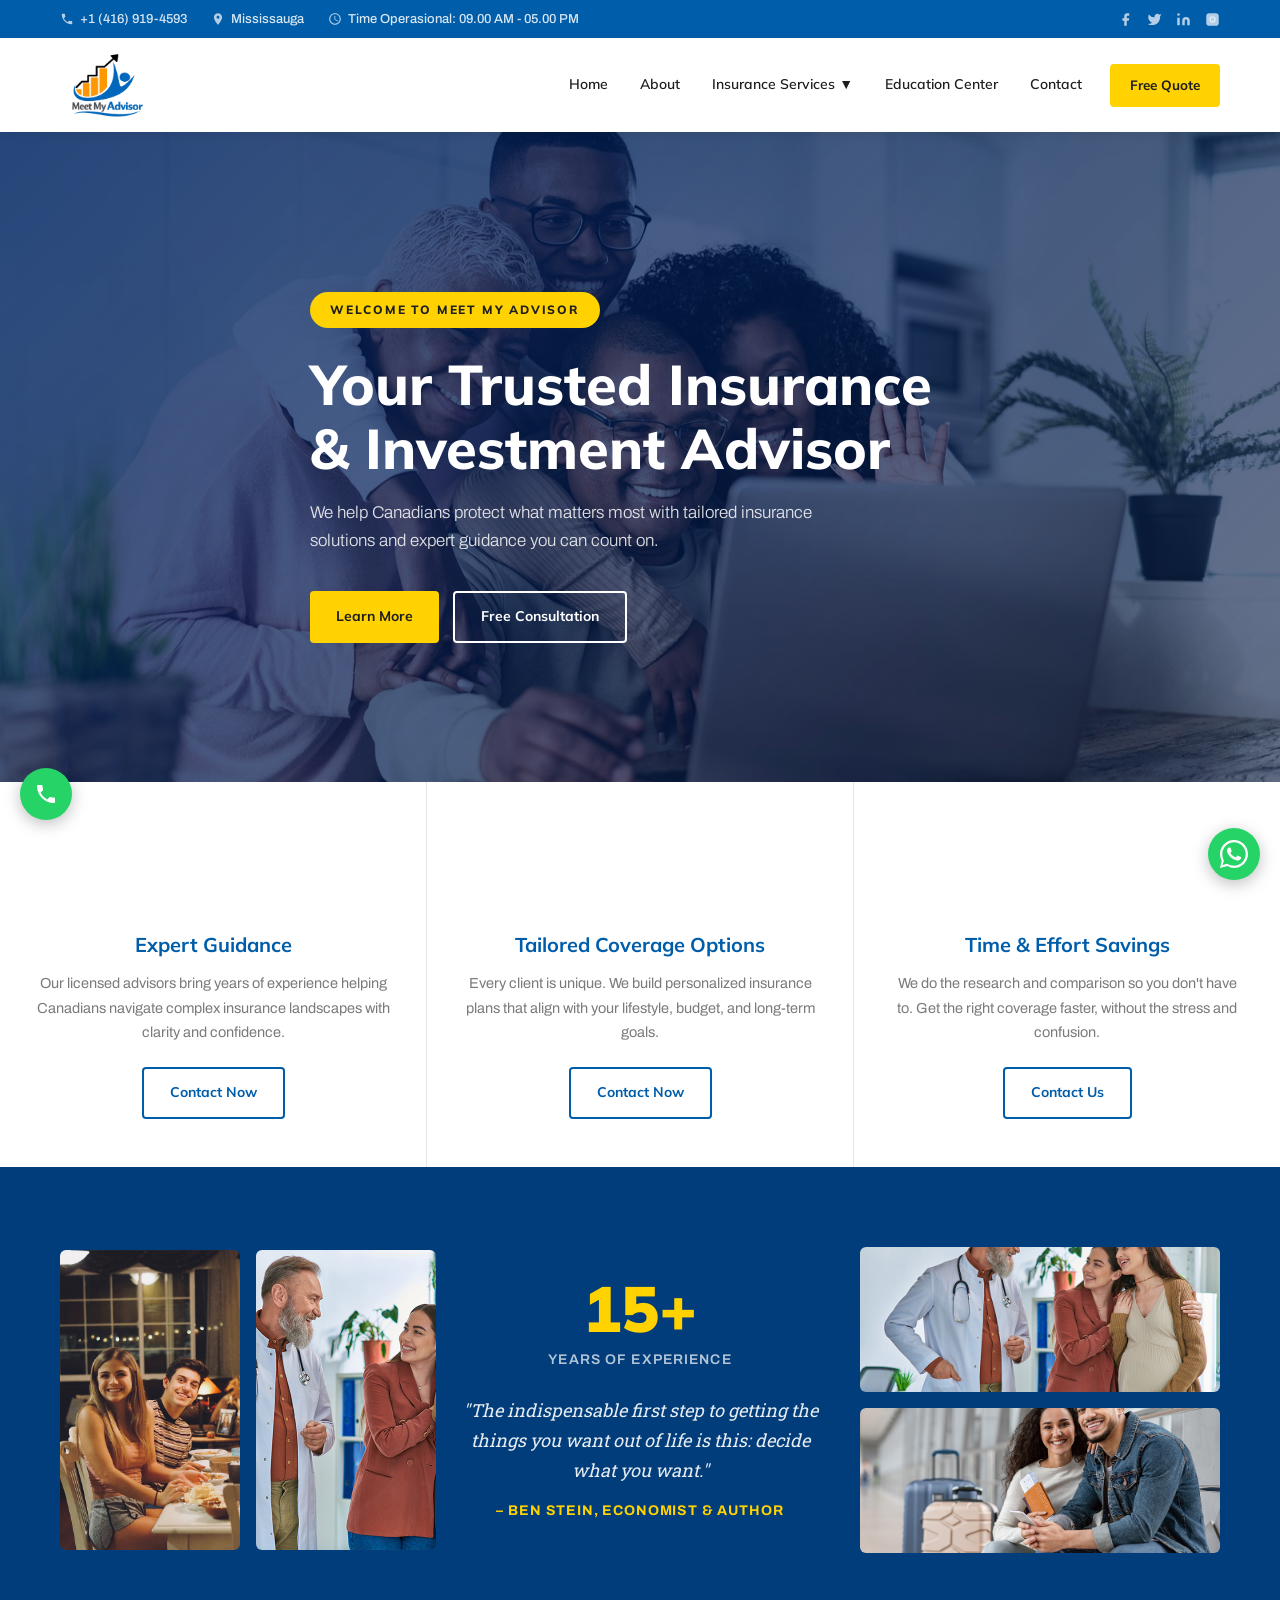
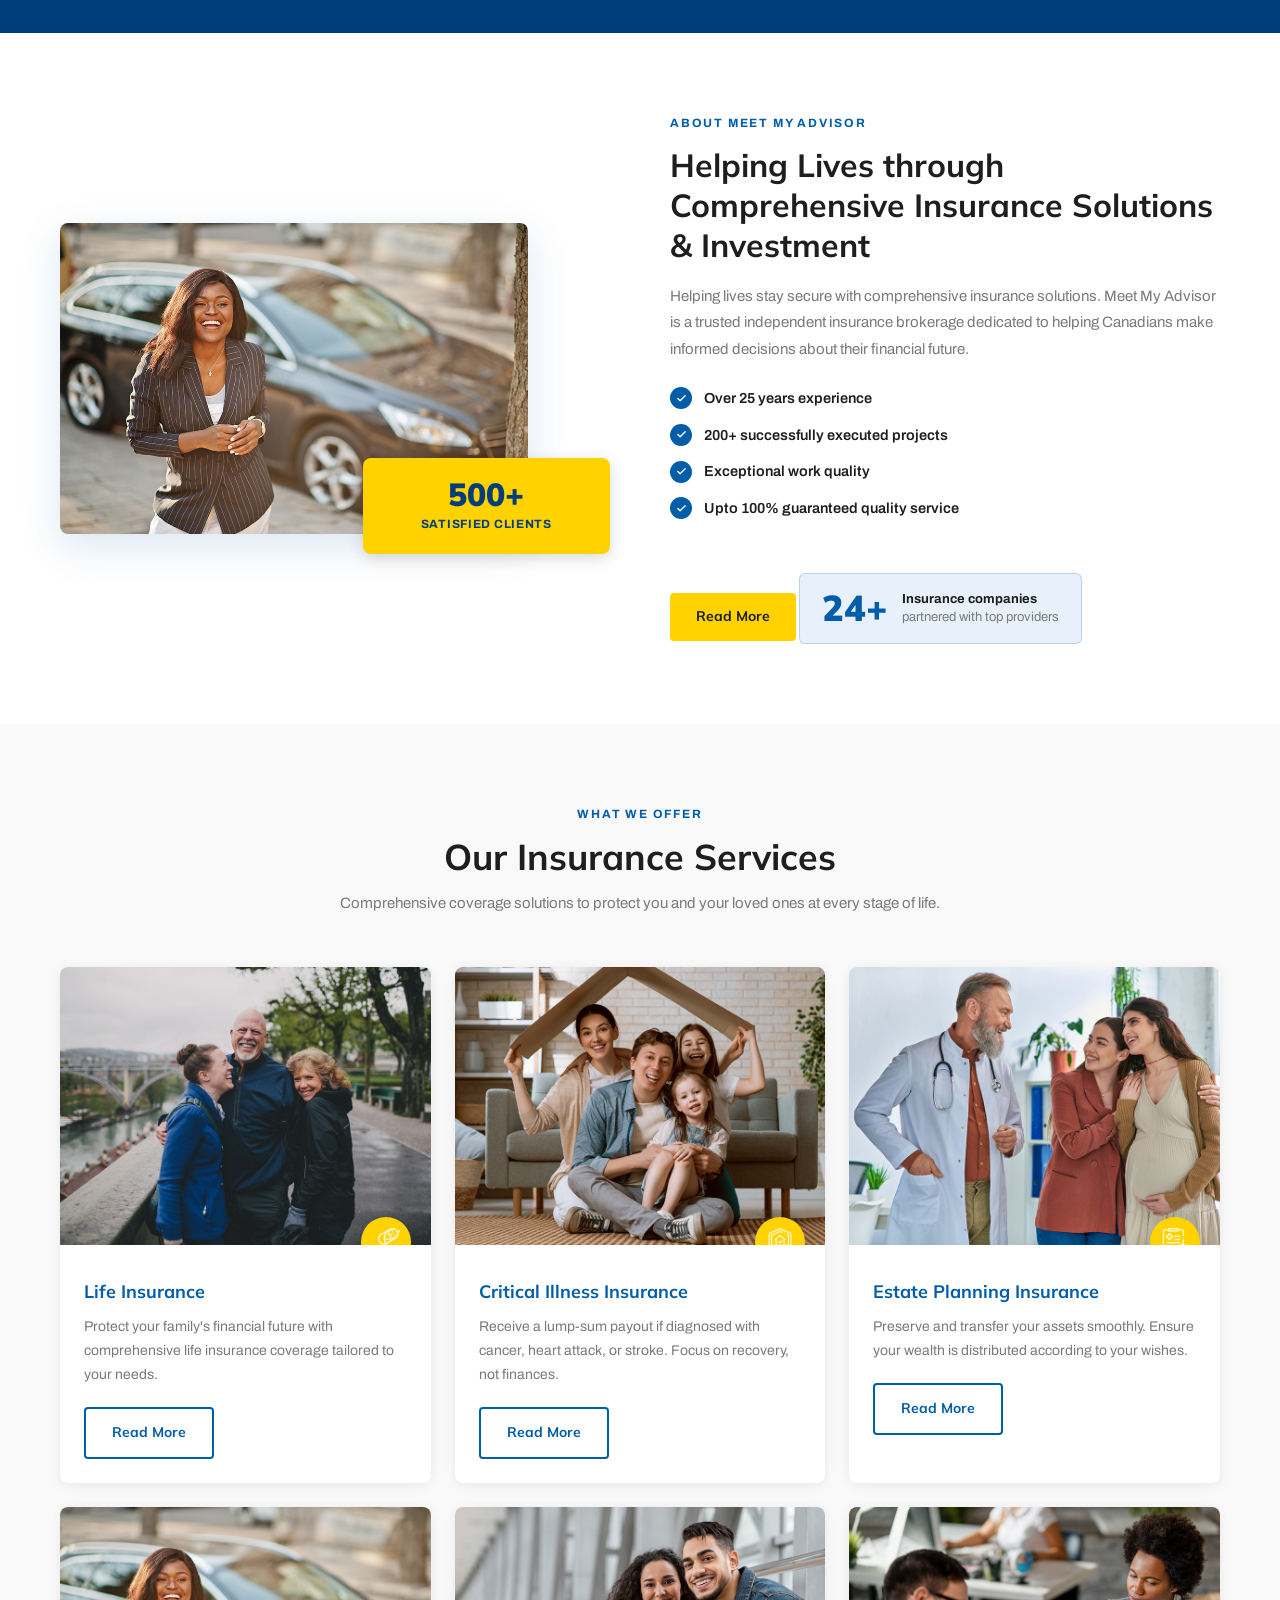
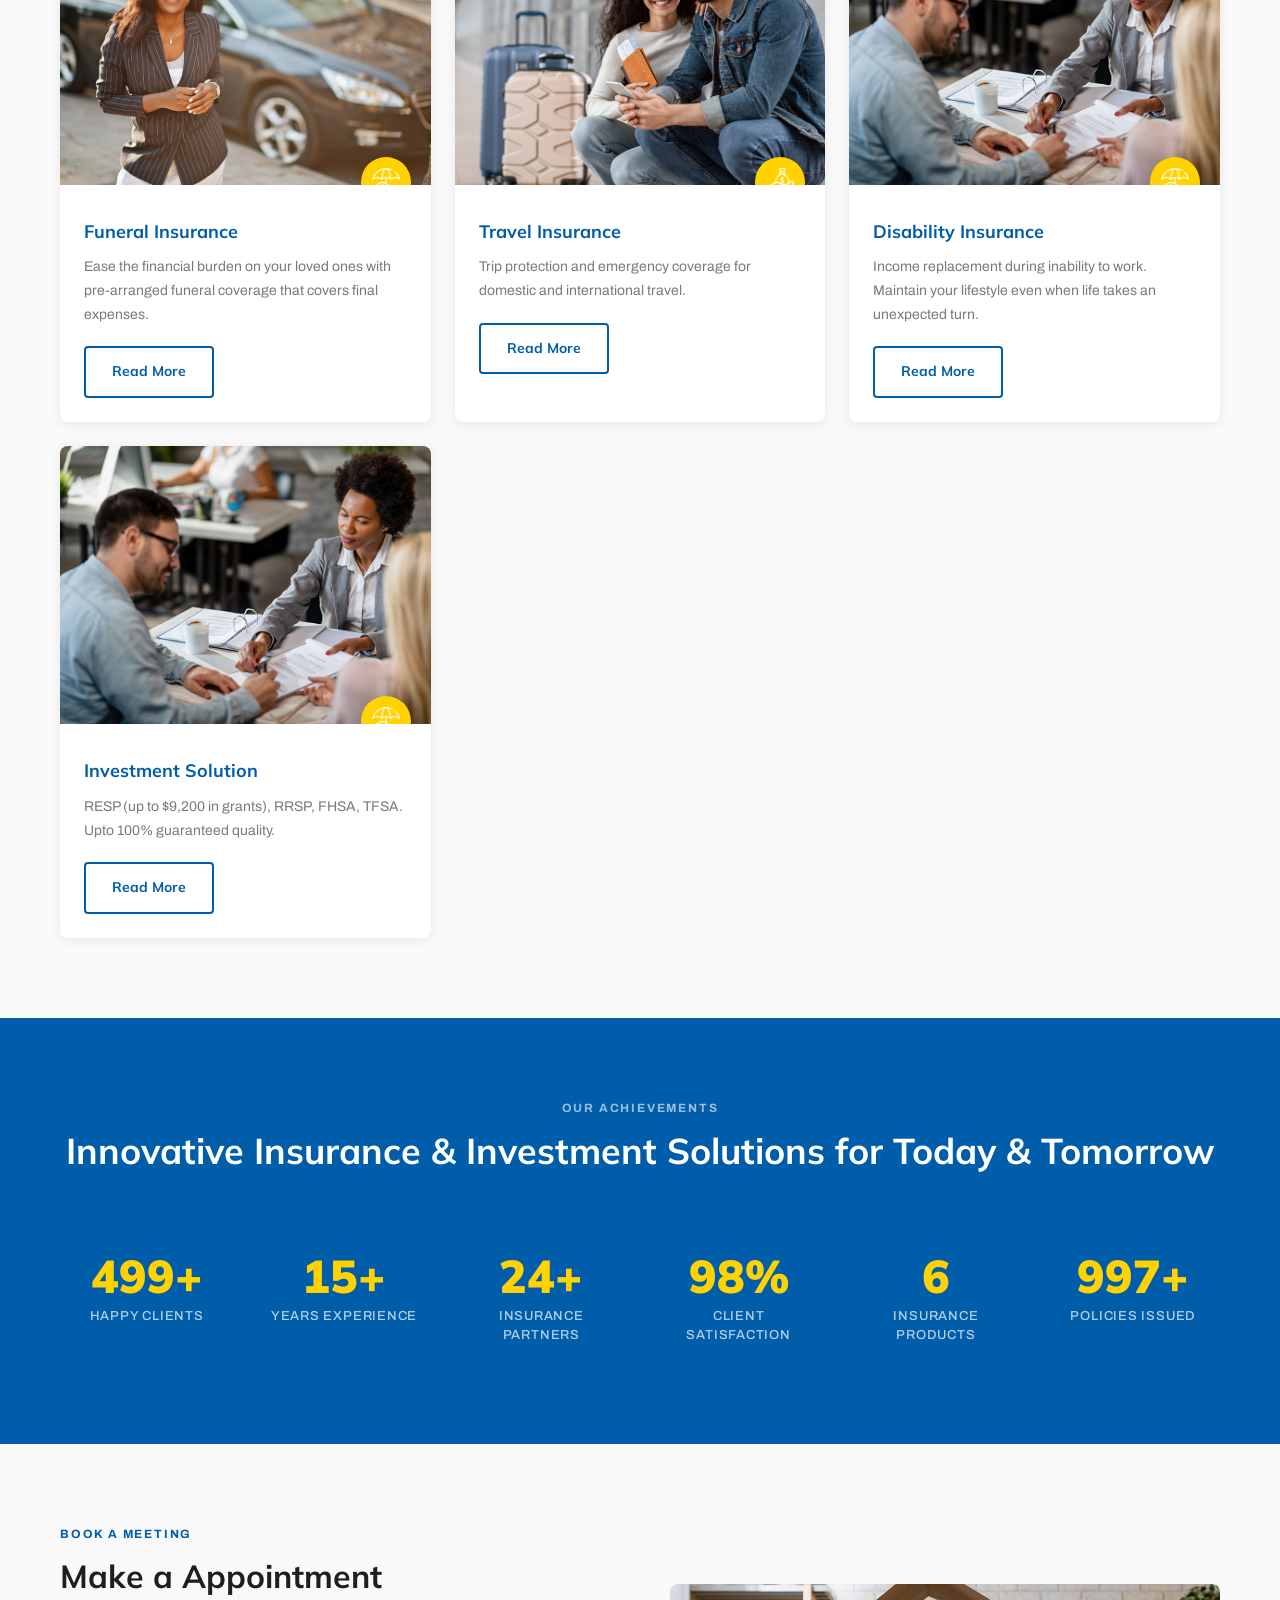
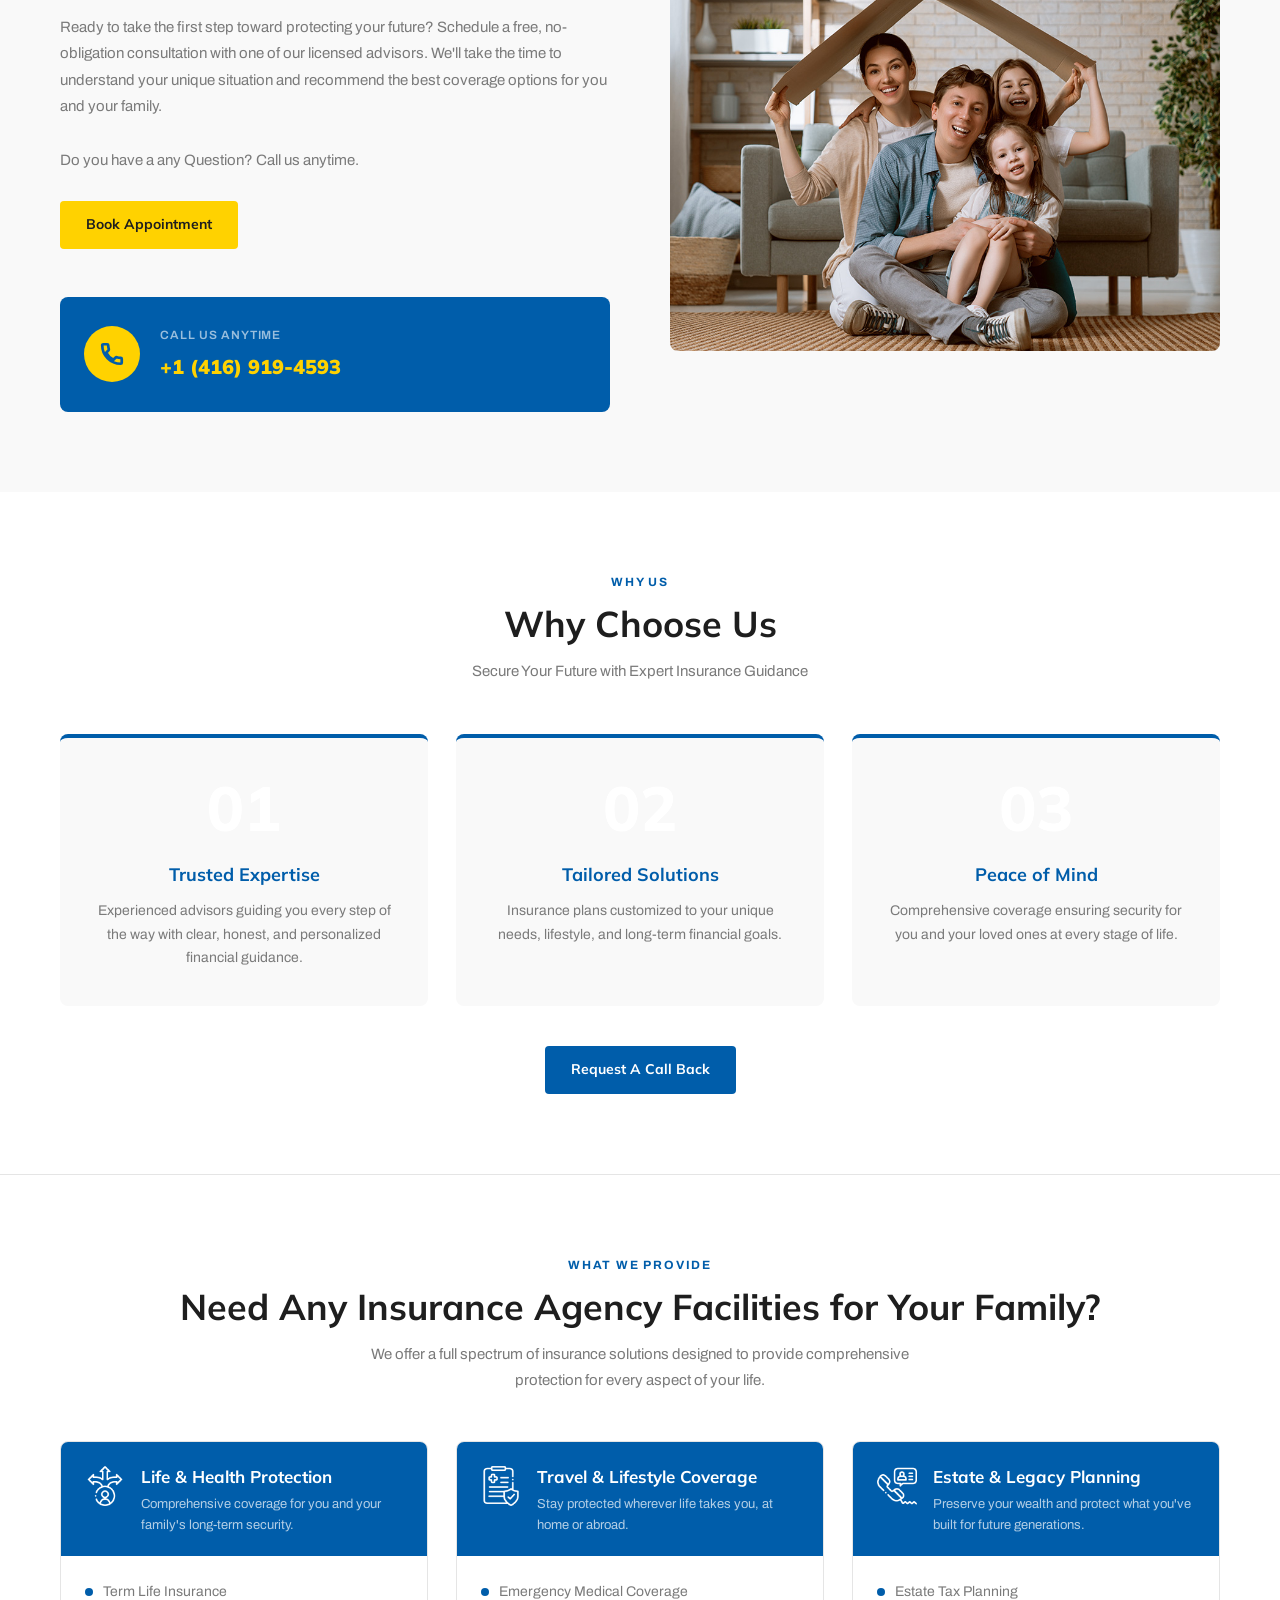
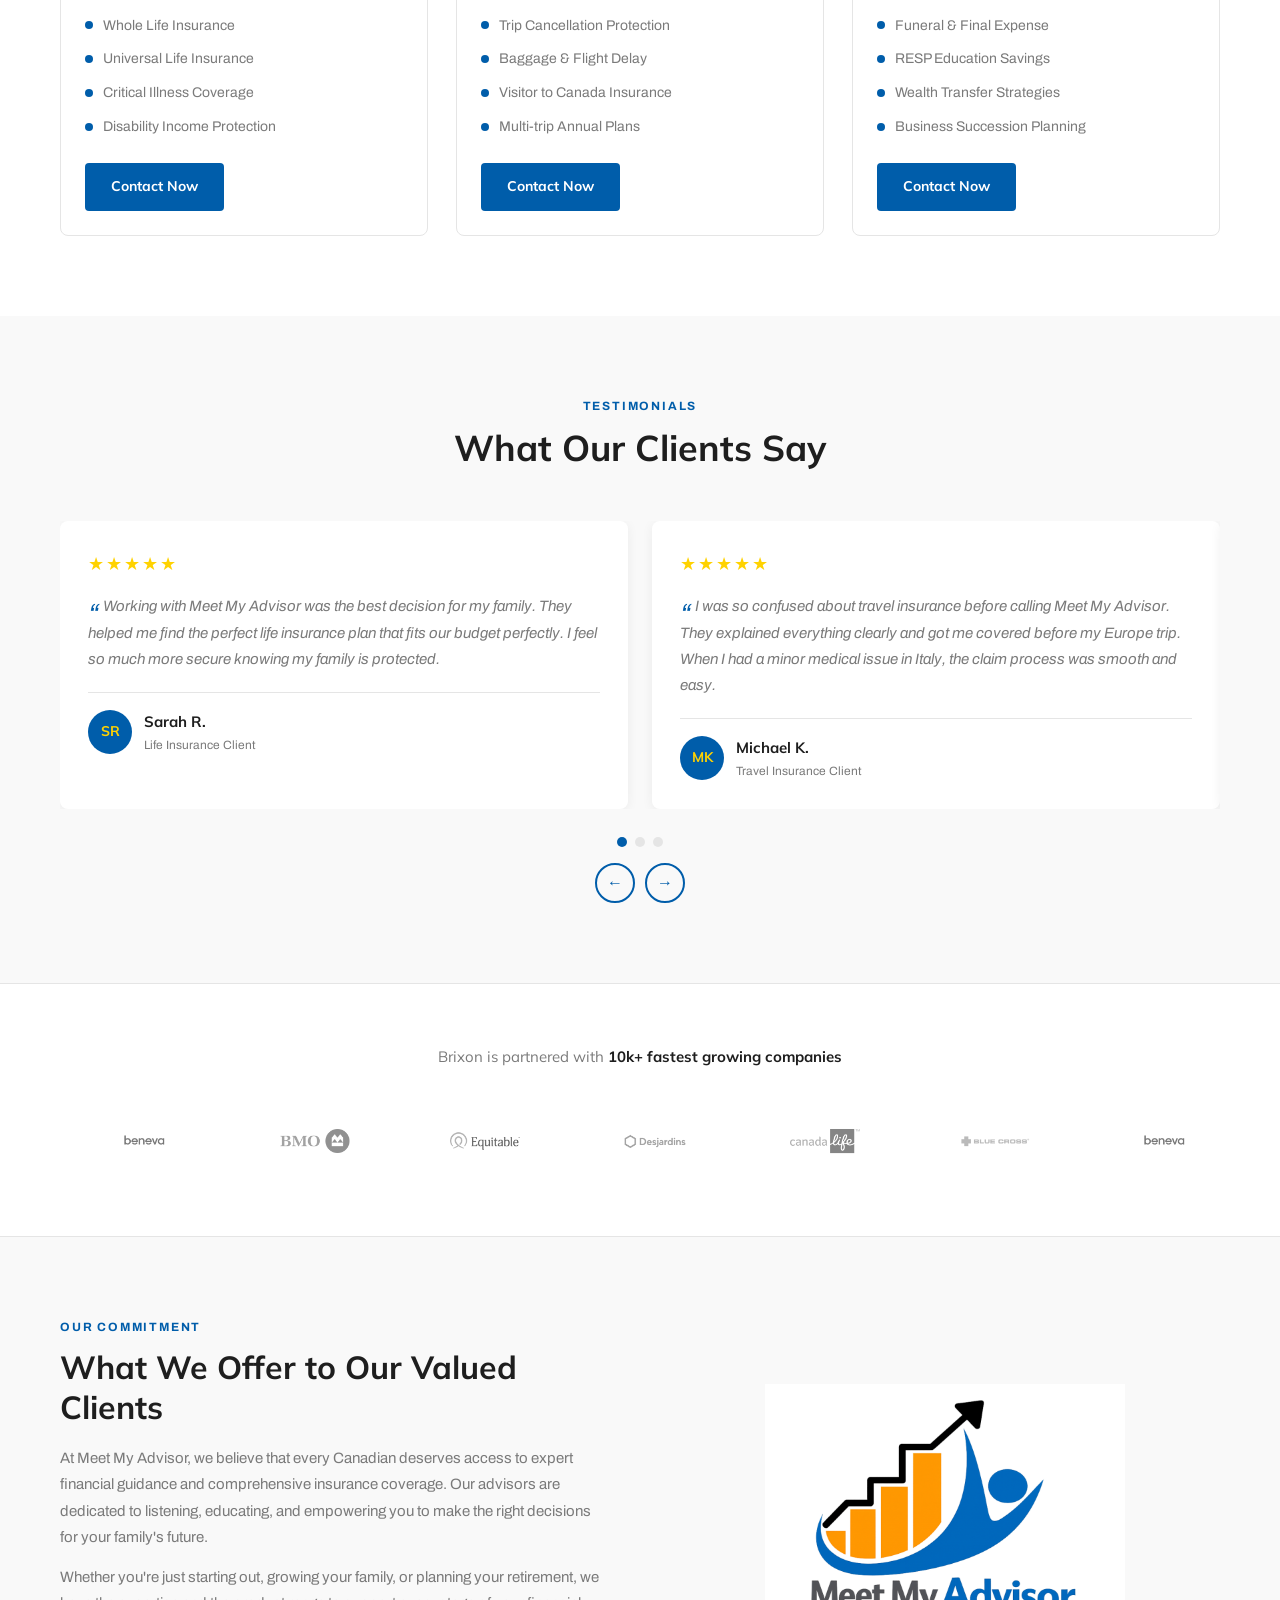
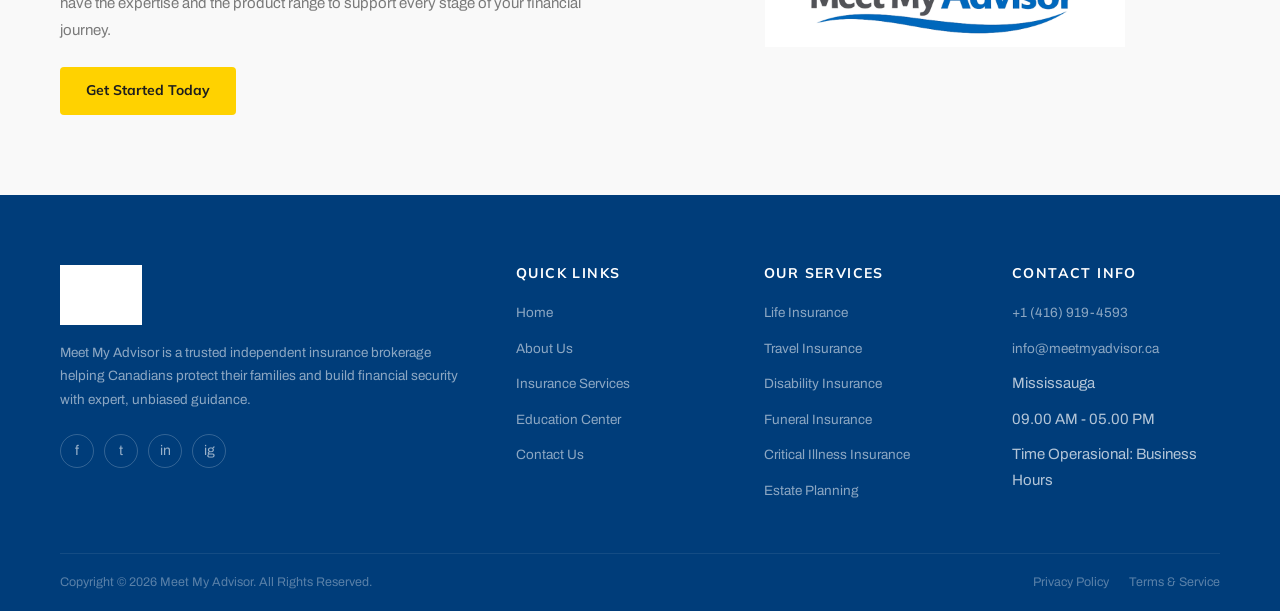
==== commit 8827129c: "Fix broken feature card HTML, correct service cards order/images/icons, fix quotes and text to match" ====
--- a/index.html
+++ b/index.html
@@ -90,23 +90,23 @@
 <!-- FEATURE CARDS -->
 <section class="features-strip">
   <div class="features-grid">
-    <div class="feature-card" data-anim="fadeInUp"
+    <div class="feature-card" data-anim="fadeInUp">
       <div class="feature-icon">
         <img src="images/Icon-1.png" alt="Expert Guidance">
       </div>
       <h3>Expert Guidance</h3>
       <p>Our licensed advisors bring years of experience helping Canadians navigate complex insurance landscapes with clarity and confidence.</p>
-      <a href="about/index.html" class="btn btn-outline">Learn More</a>
-    </div>
-    <div class="feature-card" data-anim="fadeInUp"
+      <a href="contact/index.html" class="btn btn-outline">Contact Now</a>
+    </div>
+    <div class="feature-card" data-anim="fadeInUp">
       <div class="feature-icon">
         <img src="images/Icon-2.png" alt="Tailored Coverage">
       </div>
       <h3>Tailored Coverage Options</h3>
       <p>Every client is unique. We build personalized insurance plans that align with your lifestyle, budget, and long-term goals.</p>
-      <a href="insurance-services/index.html" class="btn btn-outline">Our Services</a>
-    </div>
-    <div class="feature-card" data-anim="fadeInUp"
+      <a href="contact/index.html" class="btn btn-outline">Contact Now</a>
+    </div>
+    <div class="feature-card" data-anim="fadeInUp">
       <div class="feature-icon">
         <img src="images/Icon-3.png" alt="Time &amp; Effort Savings">
       </div>
@@ -128,7 +128,7 @@
       <div class="quote-box">
         <div class="counter-num" style="font-family:var(--font-head);font-size:64px;font-weight:900;color:var(--yellow);line-height:1;" data-count="15" data-suffix="+">0+</div>
         <div class="quote-counter-lbl">Years of Experience</div>
-        <blockquote class="blockquote">"The secret of getting ahead is getting started. Our mission is to get you started on the right path to financial security and peace of mind."</blockquote>
+        <blockquote class="blockquote">"The indispensable first step to getting the things you want out of life is this: decide what you want."</blockquote>
         <div class="blockquote-attr">– Ben Stein, Economist &amp; Author</div>
       </div>
       <div class="quote-img-right">
@@ -151,22 +151,21 @@
         </div>
       </div>
       <div class="about-content">
-        <div class="about-eyebrow" data-anim="fadeInLeft">About Us</div>
-        <h2 class="about-h" data-anim="fadeInLeft" data-anim-delay="100">We Are a Leading Insurance Advisory Firm in Canada</h2>
-        <p class="about-body">Meet My Advisor is a trusted independent insurance brokerage dedicated to helping Canadians make informed decisions about their financial future. We work with Canada's leading insurance providers to bring you competitive rates and comprehensive coverage tailored to your unique needs.</p>
-        <p class="about-body">Our team of licensed professionals is committed to providing transparent, unbiased advice with your best interests at heart.</p>
+        <div class="about-eyebrow" data-anim="fadeInLeft">About Meet My Advisor</div>
+        <h2 class="about-h" data-anim="fadeInLeft" data-anim-delay="100">Helping Lives through Comprehensive Insurance Solutions &amp; Investment</h2>
+        <p class="about-body">Helping lives stay secure with comprehensive insurance solutions. Meet My Advisor is a trusted independent insurance brokerage dedicated to helping Canadians make informed decisions about their financial future.</p>
         <div class="about-checks">
           <div class="about-check">
             <div class="check-icon"><svg viewBox="0 0 24 24"><polyline points="20 6 9 17 4 12" fill="none" stroke="white" stroke-width="3" stroke-linecap="round" stroke-linejoin="round"/></svg></div>
-            Licensed &amp; Certified Insurance Advisors
+            Over 25 years experience
           </div>
           <div class="about-check">
             <div class="check-icon"><svg viewBox="0 0 24 24"><polyline points="20 6 9 17 4 12" fill="none" stroke="white" stroke-width="3" stroke-linecap="round" stroke-linejoin="round"/></svg></div>
-            Access to 20+ Top Canadian Insurers
+            200+ successfully executed projects
           </div>
           <div class="about-check">
             <div class="check-icon"><svg viewBox="0 0 24 24"><polyline points="20 6 9 17 4 12" fill="none" stroke="white" stroke-width="3" stroke-linecap="round" stroke-linejoin="round"/></svg></div>
-            Personalized Coverage for Every Life Stage
+            Exceptional work quality
           </div>
           <div class="about-check">
             <div class="check-icon"><svg viewBox="0 0 24 24"><polyline points="20 6 9 17 4 12" fill="none" stroke="white" stroke-width="3" stroke-linecap="round" stroke-linejoin="round"/></svg></div>
@@ -176,7 +175,7 @@
         <a href="about/index.html" class="btn btn-primary">Read More</a>
         <div class="partner-badge">
           <div class="partner-badge-num">24+</div>
-          <div class="partner-badge-txt"><strong>Insurance Partners</strong><br>working with top providers</div>
+          <div class="partner-badge-txt"><strong>Insurance companies</strong><br>partnered with top providers</div>
         </div>
       </div>
     </div>
@@ -195,84 +194,84 @@
       <!-- Life Insurance -->
       <div class="service-card">
         <div class="service-card-img">
-          <img src="images/happy-lesbian-couple-hugging-with-hands-on-pregnan-NYCQEF2.jpg" alt="Life Insurance">
-          <div class="service-card-icon"><img src="images/Icon-1.png" alt="Life"></div>
+          <img src="images/vacation-XW5ZS8R.jpg" alt="Life Insurance">
+          <div class="service-card-icon"><img src="images/Icon-6.png" alt="Life"></div>
         </div>
         <div class="service-card-body">
           <h3>Life Insurance</h3>
-          <p>Protect your family's financial future with the right life insurance plan. Term, whole life, or universal — we find the best fit for you.</p>
+          <p>Protect your family's financial future with comprehensive life insurance coverage tailored to your needs.</p>
           <a href="life-insurance/index.html" class="btn btn-outline">Read More</a>
+        </div>
+      </div>
+      <!-- Critical Illness -->
+      <div class="service-card">
+        <div class="service-card-img">
+          <img src="images/concept-of-housing-for-young-family-2GJXQGR.jpg" alt="Critical Illness Insurance">
+          <div class="service-card-icon"><img src="images/Icon-5.png" alt="Critical Illness"></div>
+        </div>
+        <div class="service-card-body">
+          <h3>Critical Illness Insurance</h3>
+          <p>Receive a lump-sum payout if diagnosed with cancer, heart attack, or stroke. Focus on recovery, not finances.</p>
+          <a href="critical-illness-insurance/index.html" class="btn btn-outline">Read More</a>
+        </div>
+      </div>
+      <!-- Estate Planning -->
+      <div class="service-card">
+        <div class="service-card-img">
+          <img src="images/happy-lesbian-couple-hugging-with-hands-on-pregnan-NYCQEF2.jpg" alt="Estate Planning">
+          <div class="service-card-icon"><img src="images/Icon-4.png" alt="Estate"></div>
+        </div>
+        <div class="service-card-body">
+          <h3>Estate Planning Insurance</h3>
+          <p>Preserve and transfer your assets smoothly. Ensure your wealth is distributed according to your wishes.</p>
+          <a href="estate-planning-insurance/index.html" class="btn btn-outline">Read More</a>
+        </div>
+      </div>
+      <!-- Funeral Insurance -->
+      <div class="service-card">
+        <div class="service-card-img">
+          <img src="images/success-stylish-african-american-woman-3M9NG9A.jpg" alt="Funeral Insurance">
+          <div class="service-card-icon"><img src="images/Icon-2.png" alt="Funeral"></div>
+        </div>
+        <div class="service-card-body">
+          <h3>Funeral Insurance</h3>
+          <p>Ease the financial burden on your loved ones with pre-arranged funeral coverage that covers final expenses.</p>
+          <a href="funeral-insurance/index.html" class="btn btn-outline">Read More</a>
         </div>
       </div>
       <!-- Travel Insurance -->
       <div class="service-card">
         <div class="service-card-img">
           <img src="images/couple-in-airport-happy-man-and-woman-waiting-for-VA67U8X.jpg" alt="Travel Insurance">
-          <div class="service-card-icon"><img src="images/Icon-4.png" alt="Travel"></div>
+          <div class="service-card-icon"><img src="images/Icon-3.png" alt="Travel"></div>
         </div>
         <div class="service-card-body">
           <h3>Travel Insurance</h3>
-          <p>Travel with confidence knowing you're covered for medical emergencies, trip cancellations, and unexpected events abroad.</p>
+          <p>Trip protection and emergency coverage for domestic and international travel.</p>
           <a href="travel-insurance/index.html" class="btn btn-outline">Read More</a>
         </div>
       </div>
       <!-- Disability Insurance -->
       <div class="service-card">
         <div class="service-card-img">
-          <img src="images/success-stylish-african-american-woman-3M9NG9A.jpg" alt="Disability Insurance">
-          <div class="service-card-icon"><img src="images/Icon-5.png" alt="Disability"></div>
+          <img src="images/sing-right-here-please-3EZUJPE.jpg" alt="Disability Insurance">
+          <div class="service-card-icon"><img src="images/Icon-2.png" alt="Disability"></div>
         </div>
         <div class="service-card-body">
           <h3>Disability Insurance</h3>
-          <p>Protect your income if illness or injury prevents you from working. Maintain your lifestyle even when you can't work.</p>
+          <p>Income replacement during inability to work. Maintain your lifestyle even when life takes an unexpected turn.</p>
           <a href="disability-insurance/index.html" class="btn btn-outline">Read More</a>
         </div>
       </div>
-      <!-- Funeral Insurance -->
+      <!-- Investment Solution -->
       <div class="service-card">
         <div class="service-card-img">
-          <img src="images/concept-of-housing-for-young-family-2GJXQGR.jpg" alt="Funeral Insurance">
-          <div class="service-card-icon"><img src="images/Icon-6.png" alt="Funeral"></div>
+          <img src="images/sing-right-here-please-3EZUJPE.jpg" alt="Investment Solution">
+          <div class="service-card-icon"><img src="images/Icon-2.png" alt="Investment"></div>
         </div>
         <div class="service-card-body">
-          <h3>Funeral Insurance</h3>
-          <p>Ease the financial burden on your loved ones with pre-arranged funeral coverage that covers final expenses with dignity.</p>
-          <a href="funeral-insurance/index.html" class="btn btn-outline">Read More</a>
-        </div>
-      </div>
-      <!-- Critical Illness -->
-      <div class="service-card">
-        <div class="service-card-img">
-          <img src="images/B6MQB5J.jpg" alt="Critical Illness Insurance">
-          <div class="service-card-icon"><img src="images/Icon-7.png" alt="Critical Illness"></div>
-        </div>
-        <div class="service-card-body">
-          <h3>Critical Illness Insurance</h3>
-          <p>Receive a tax-free lump sum payment if you're diagnosed with a serious illness. Focus on recovery, not finances.</p>
-          <a href="critical-illness-insurance/index.html" class="btn btn-outline">Read More</a>
-        </div>
-      </div>
-      <!-- Estate Planning -->
-      <div class="service-card">
-        <div class="service-card-img">
-          <img src="images/young-latin-american-couple-signing-a-contract-wit-FG937TH.jpg" alt="Estate Planning">
-          <div class="service-card-icon"><img src="images/Icon-8.png" alt="Estate"></div>
-        </div>
-        <div class="service-card-body">
-          <h3>Estate Planning Insurance</h3>
-          <p>Preserve and transfer your wealth effectively. Protect your estate from taxes and ensure your wishes are carried out.</p>
-          <a href="estate-planning-insurance/index.html" class="btn btn-outline">Read More</a>
-        </div>
-      </div>
-      <!-- RESP / Investment -->
-      <div class="service-card">
-        <div class="service-card-img">
-          <img src="images/vacation-XW5ZS8R.jpg" alt="RESP Investment">
-          <div class="service-card-icon"><img src="images/Icon-9.png" alt="Investment"></div>
-        </div>
-        <div class="service-card-body">
-          <h3>RESP – up to $9200 in grants</h3>
-          <p>Start saving for your child's education today. The Registered Education Savings Plan offers government grants up to $9200.</p>
+          <h3>Investment Solution</h3>
+          <p>RESP (up to $9,200 in grants), RRSP, FHSA, TFSA. Upto 100% guaranteed quality.</p>
           <a href="education-center/index.html" class="btn btn-outline">Read More</a>
         </div>
       </div>
@@ -348,24 +347,24 @@
   <div class="container">
     <div class="section-header">
       <div class="section-eyebrow" data-anim="fadeIn">Why Us</div>
-      <h2 class="section-h" data-anim="fadeInUp">Why Choose Meet My Advisor</h2>
-      <p class="section-sub">We're more than just an insurance broker. We're your long-term financial partner dedicated to your family's security.</p>
+      <h2 class="section-h" data-anim="fadeInUp">Why Choose Us</h2>
+      <p class="section-sub">Secure Your Future with Expert Insurance Guidance</p>
     </div>
     <div class="why-grid">
       <div class="why-card" data-anim="fadeInUp">
-        <div class="why-icon"><img src="images/Icon-1.png" alt="Trusted"></div>
-        <h3>Trusted &amp; Licensed</h3>
-        <p>All our advisors are fully licensed and regulated by Canadian insurance authorities. Your protection is our highest priority.</p>
+        <div class="why-icon"><img src="images/01-1.png" alt="Trusted Expertise"></div>
+        <h3>Trusted Expertise</h3>
+        <p>Experienced advisors guiding you every step of the way with clear, honest, and personalized financial guidance.</p>
       </div>
       <div class="why-card" data-anim="fadeInUp">
-        <div class="why-icon"><img src="images/Icon-2.png" alt="Independent"></div>
-        <h3>Independent &amp; Unbiased</h3>
-        <p>As an independent brokerage, we shop the market on your behalf to find the most competitive rates and best coverage available.</p>
+        <div class="why-icon"><img src="images/02-1.png" alt="Tailored Solutions"></div>
+        <h3>Tailored Solutions</h3>
+        <p>Insurance plans customized to your unique needs, lifestyle, and long-term financial goals.</p>
       </div>
       <div class="why-card" data-anim="fadeInUp">
-        <div class="why-icon"><img src="images/Icon-3.png" alt="Support"></div>
-        <h3>Ongoing Support</h3>
-        <p>Our relationship doesn't end when you sign your policy. We're here for policy reviews, claims assistance, and life changes that affect your coverage.</p>
+        <div class="why-icon"><img src="images/03-1.png" alt="Peace of Mind"></div>
+        <h3>Peace of Mind</h3>
+        <p>Comprehensive coverage ensuring security for you and your loved ones at every stage of life.</p>
       </div>
     </div>
     <div class="why-bottom">
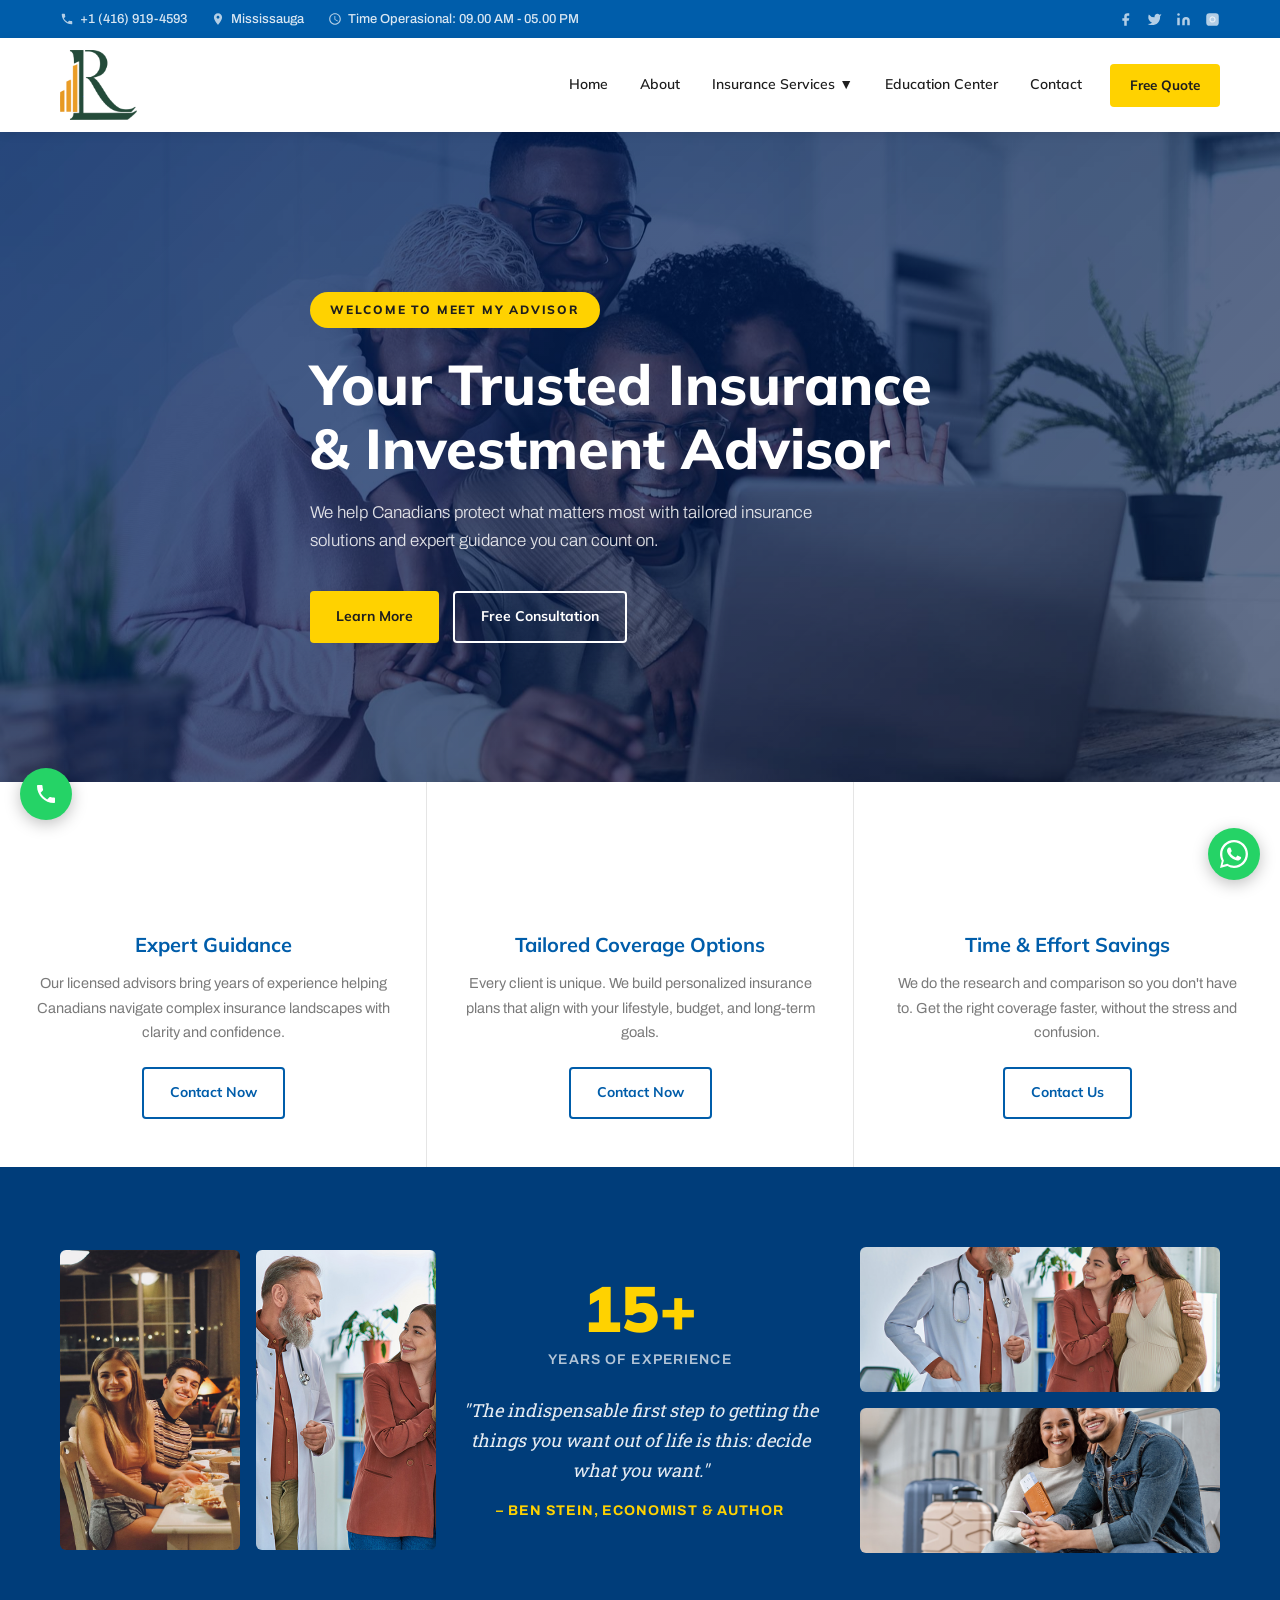
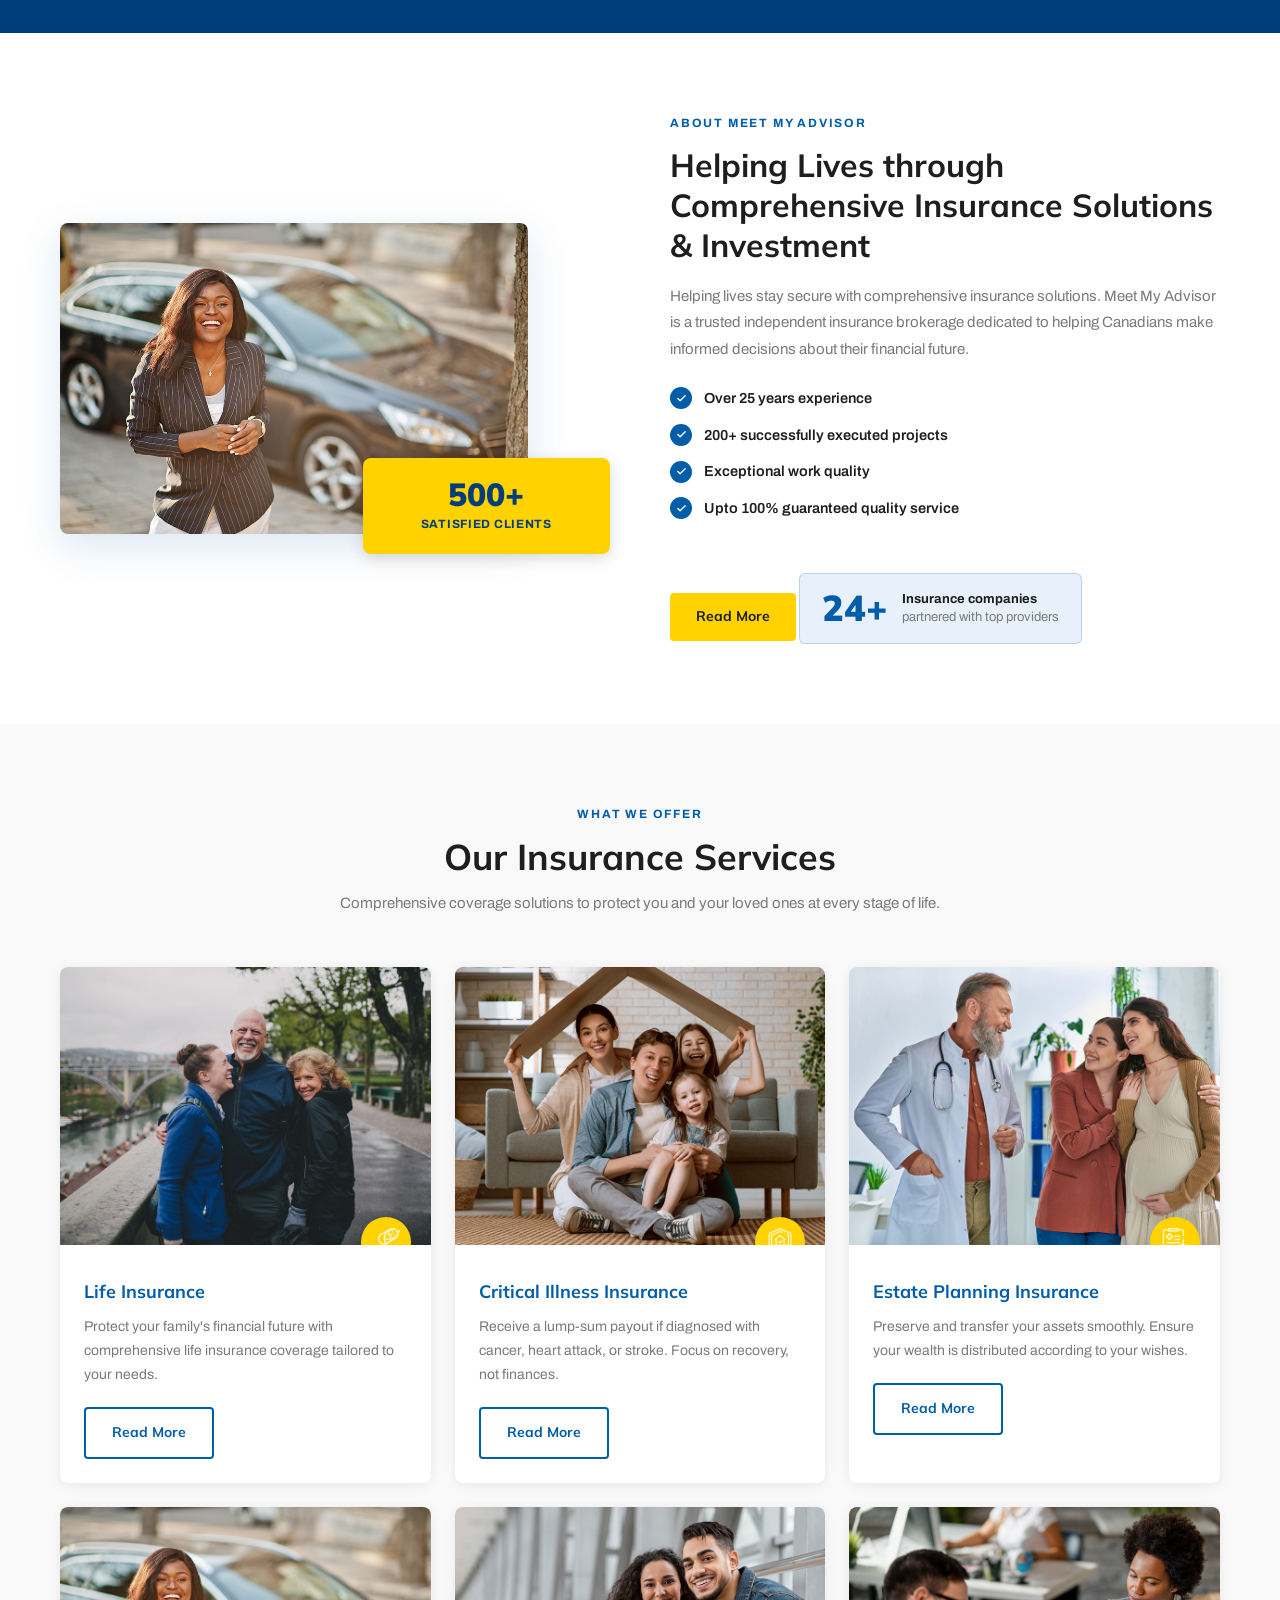
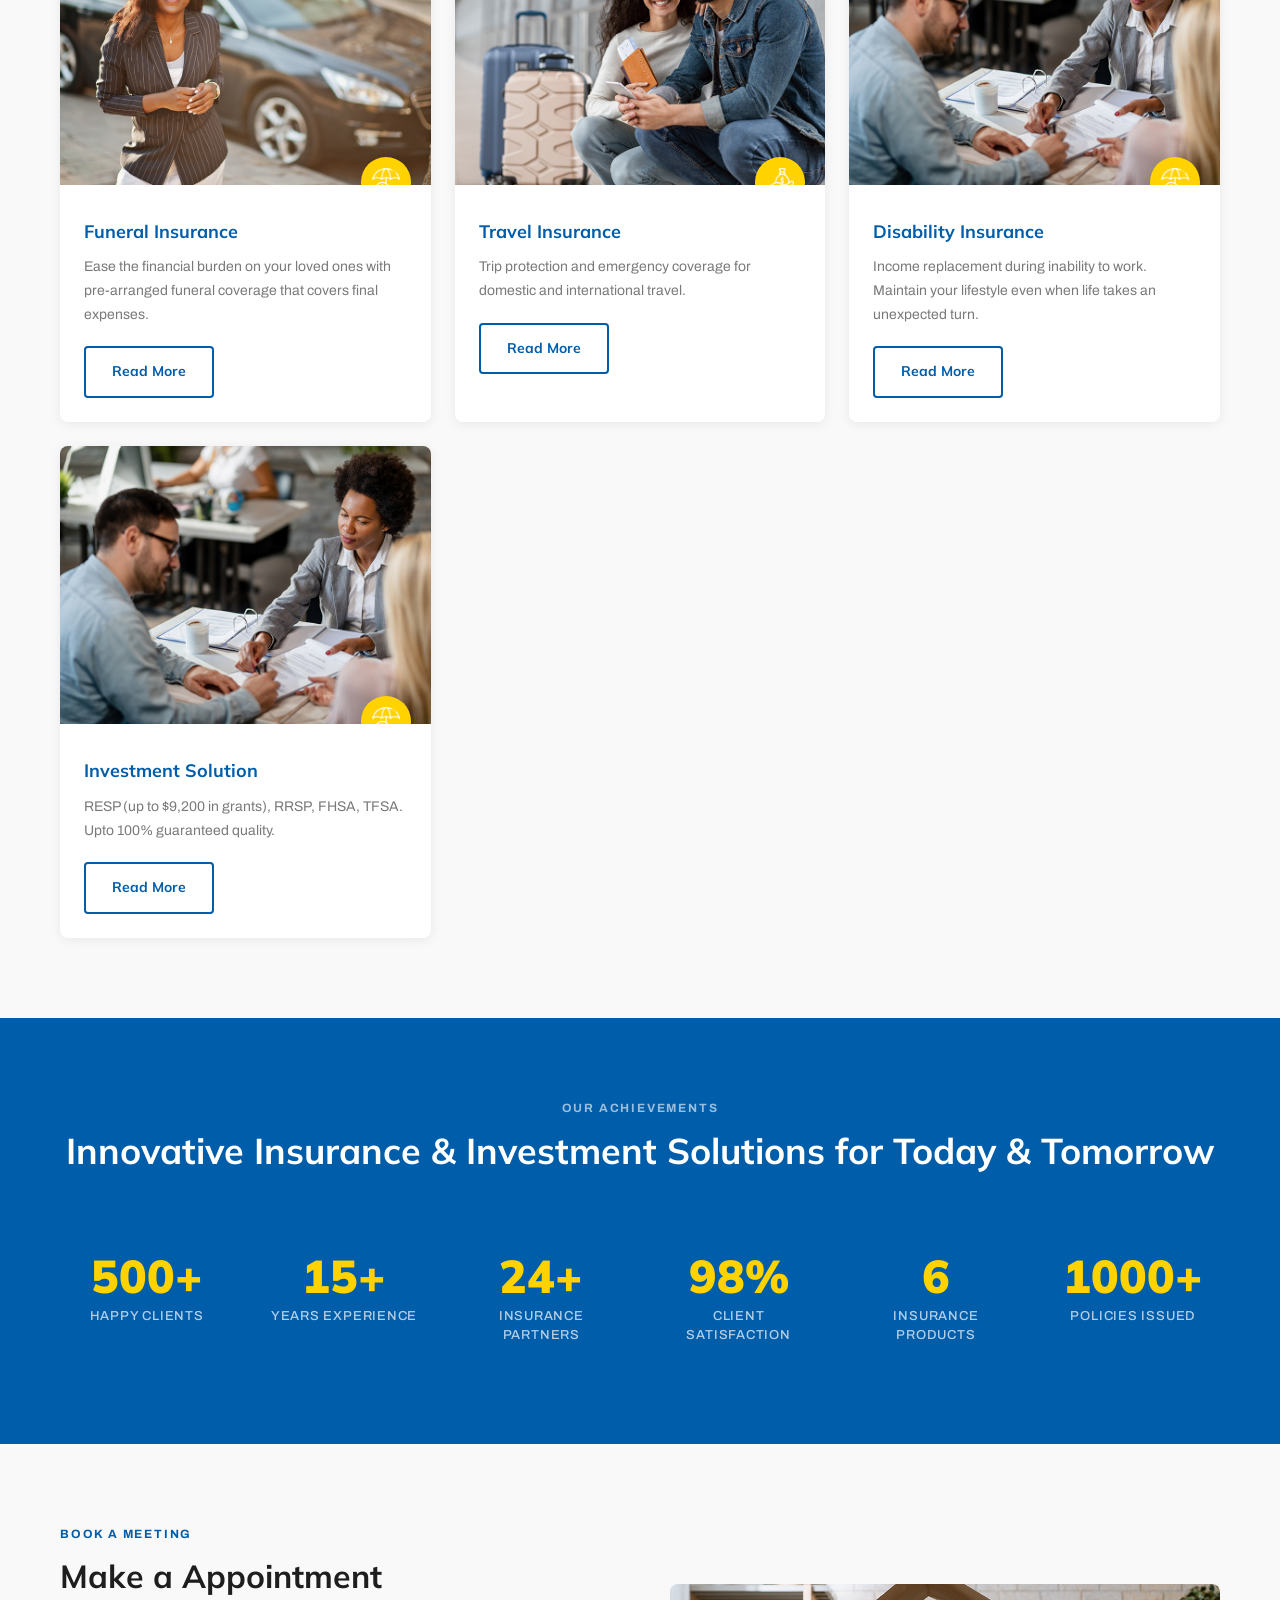
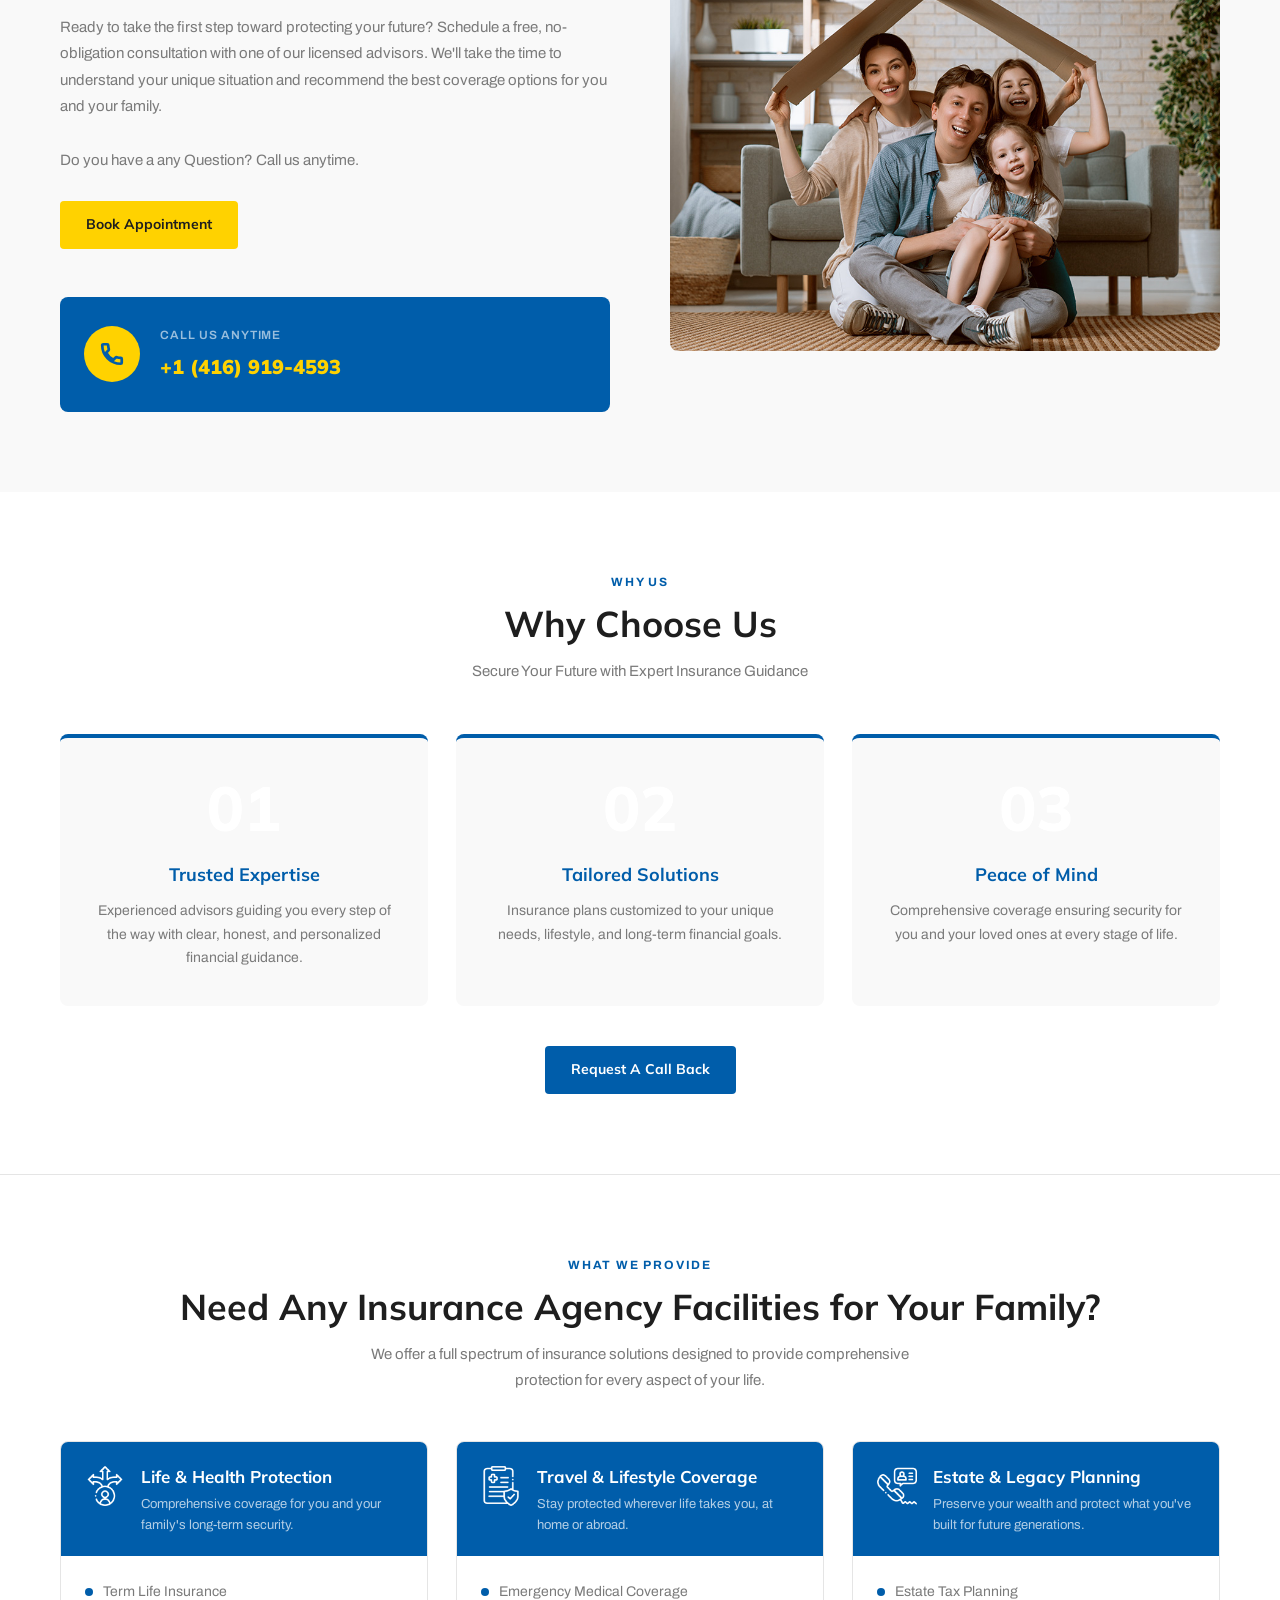
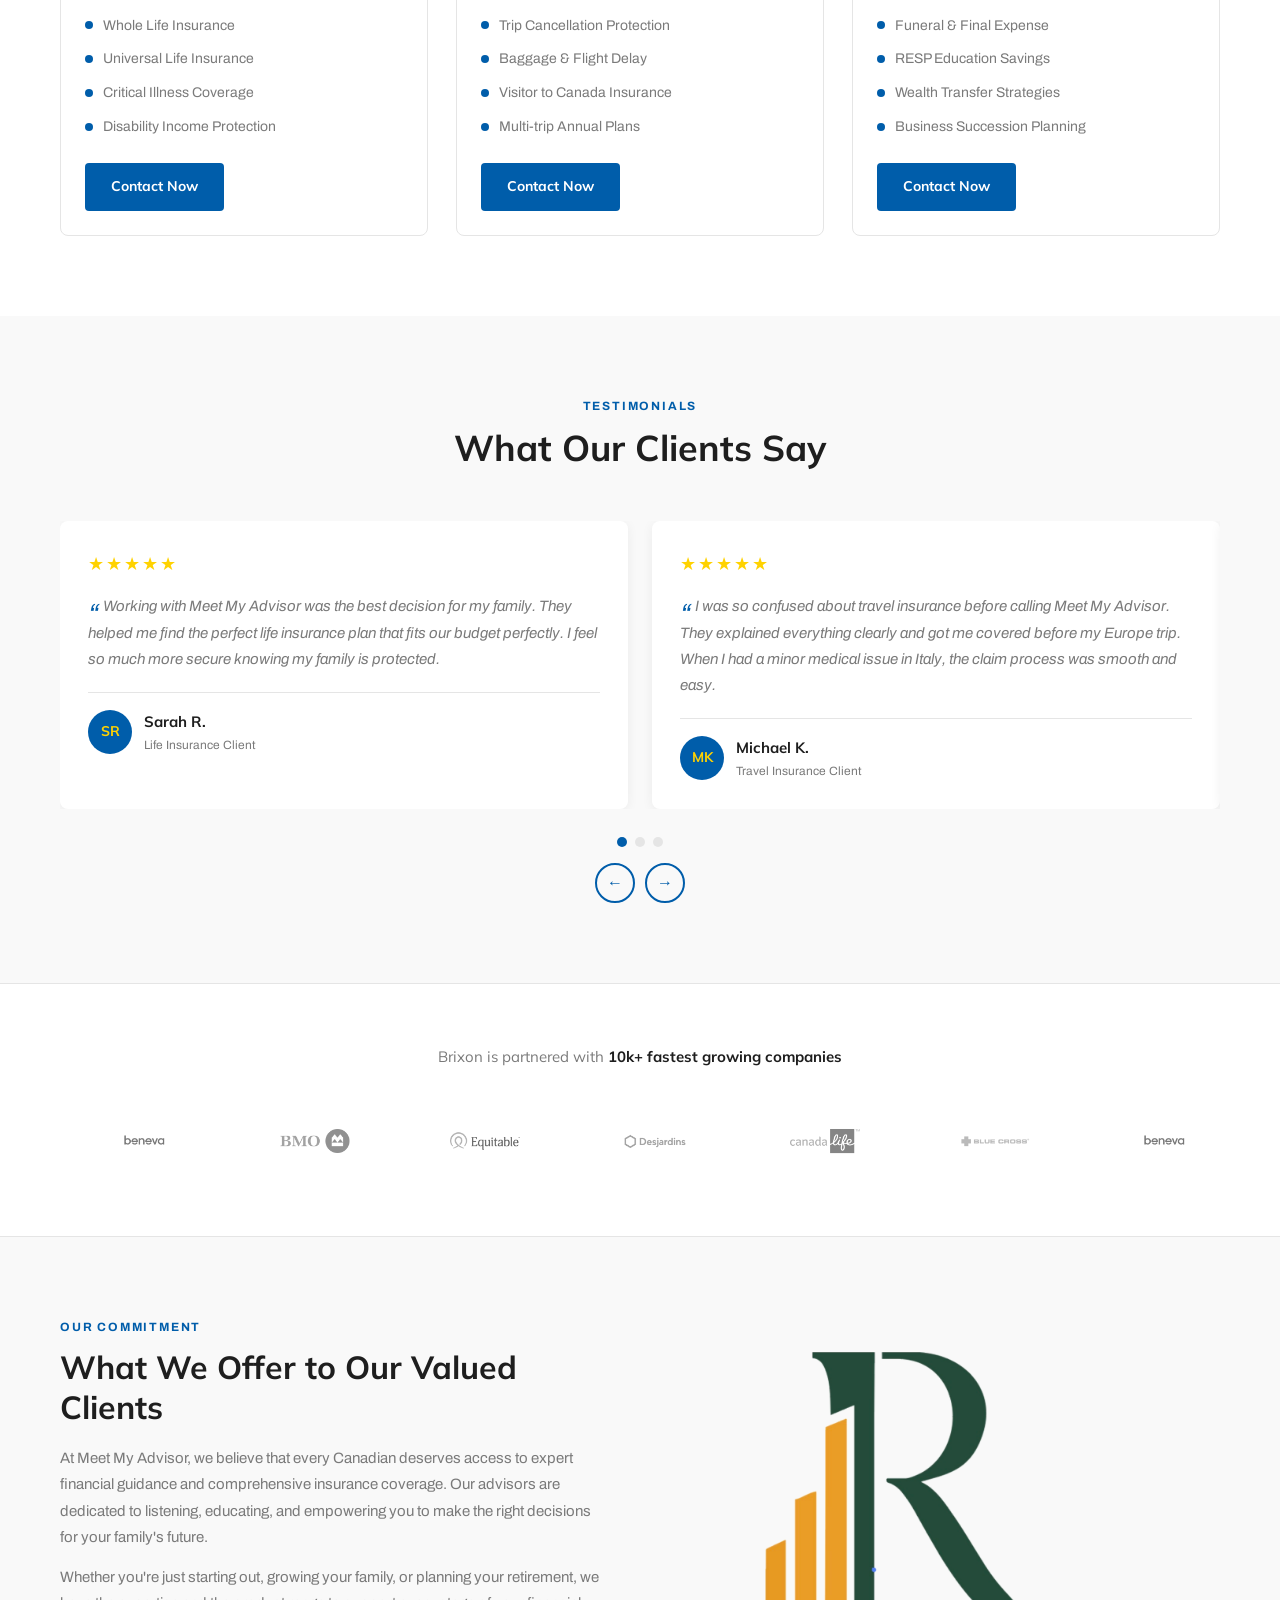
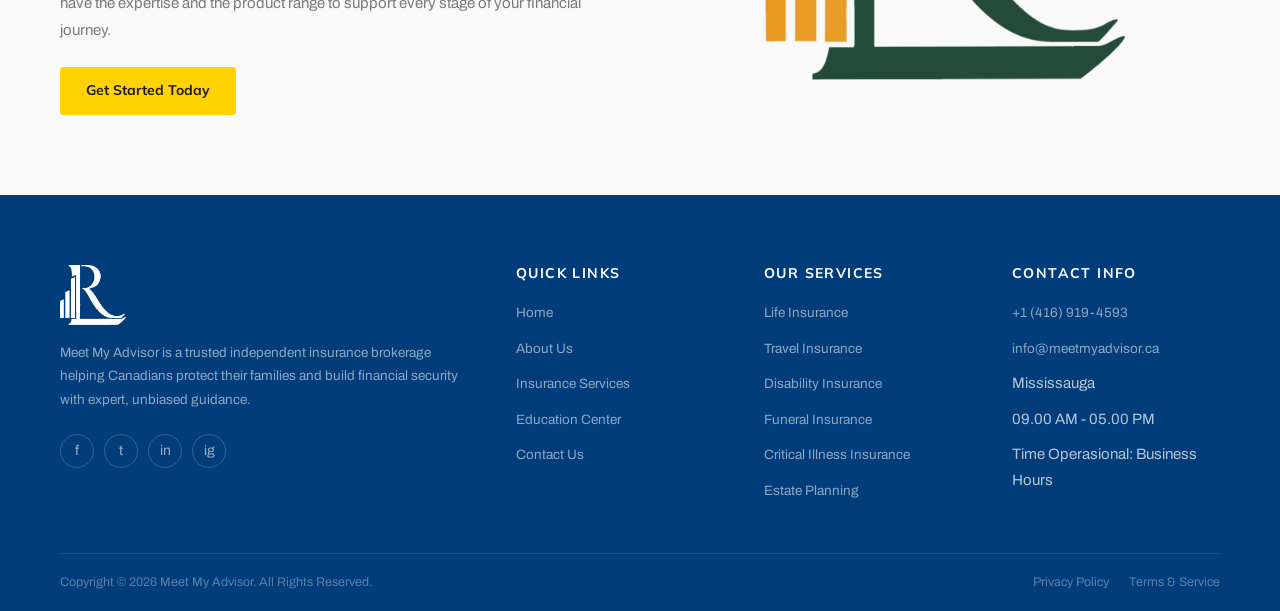
==== commit f41eaea5: "Replace logo with Review Life Financial RL logo (transparent PNG, 2x quality) Co-Authored-By: Claude" ====
--- a/index.html
+++ b/index.html
@@ -42,7 +42,7 @@
 <header class="site-header">
   <div class="header-inner">
     <a href="index.html" class="site-logo">
-      <img src="images/Astrologer-2-e1775074991563.png" alt="Meet My Advisor" width="180" height="70">
+      <img src="images/rl-logo.png" alt="Meet My Advisor" width="180" height="70">
     </a>
     <button class="hamburger" aria-label="Menu">
       <span></span><span></span><span></span>
@@ -576,7 +576,7 @@
         <a href="contact/index.html" class="btn btn-primary" style="margin-top:24px;">Get Started Today</a>
       </div>
       <div>
-        <img class="offer-logo-img" src="images/Astrologer-2-e1775074991563.png" alt="Meet My Advisor">
+        <img class="offer-logo-img" src="images/rl-logo.png" alt="Meet My Advisor">
       </div>
     </div>
   </div>
@@ -587,7 +587,7 @@
   <div class="container">
     <div class="footer-grid">
       <div class="footer-brand">
-        <div class="footer-logo"><img src="images/Astrologer-2-e1775074991563.png" alt="Meet My Advisor"></div>
+        <div class="footer-logo"><img src="images/rl-logo.png" alt="Meet My Advisor"></div>
         <p class="footer-desc">Meet My Advisor is a trusted independent insurance brokerage helping Canadians protect their families and build financial security with expert, unbiased guidance.</p>
         <div class="footer-social">
           <a href="#" aria-label="Facebook">f</a>
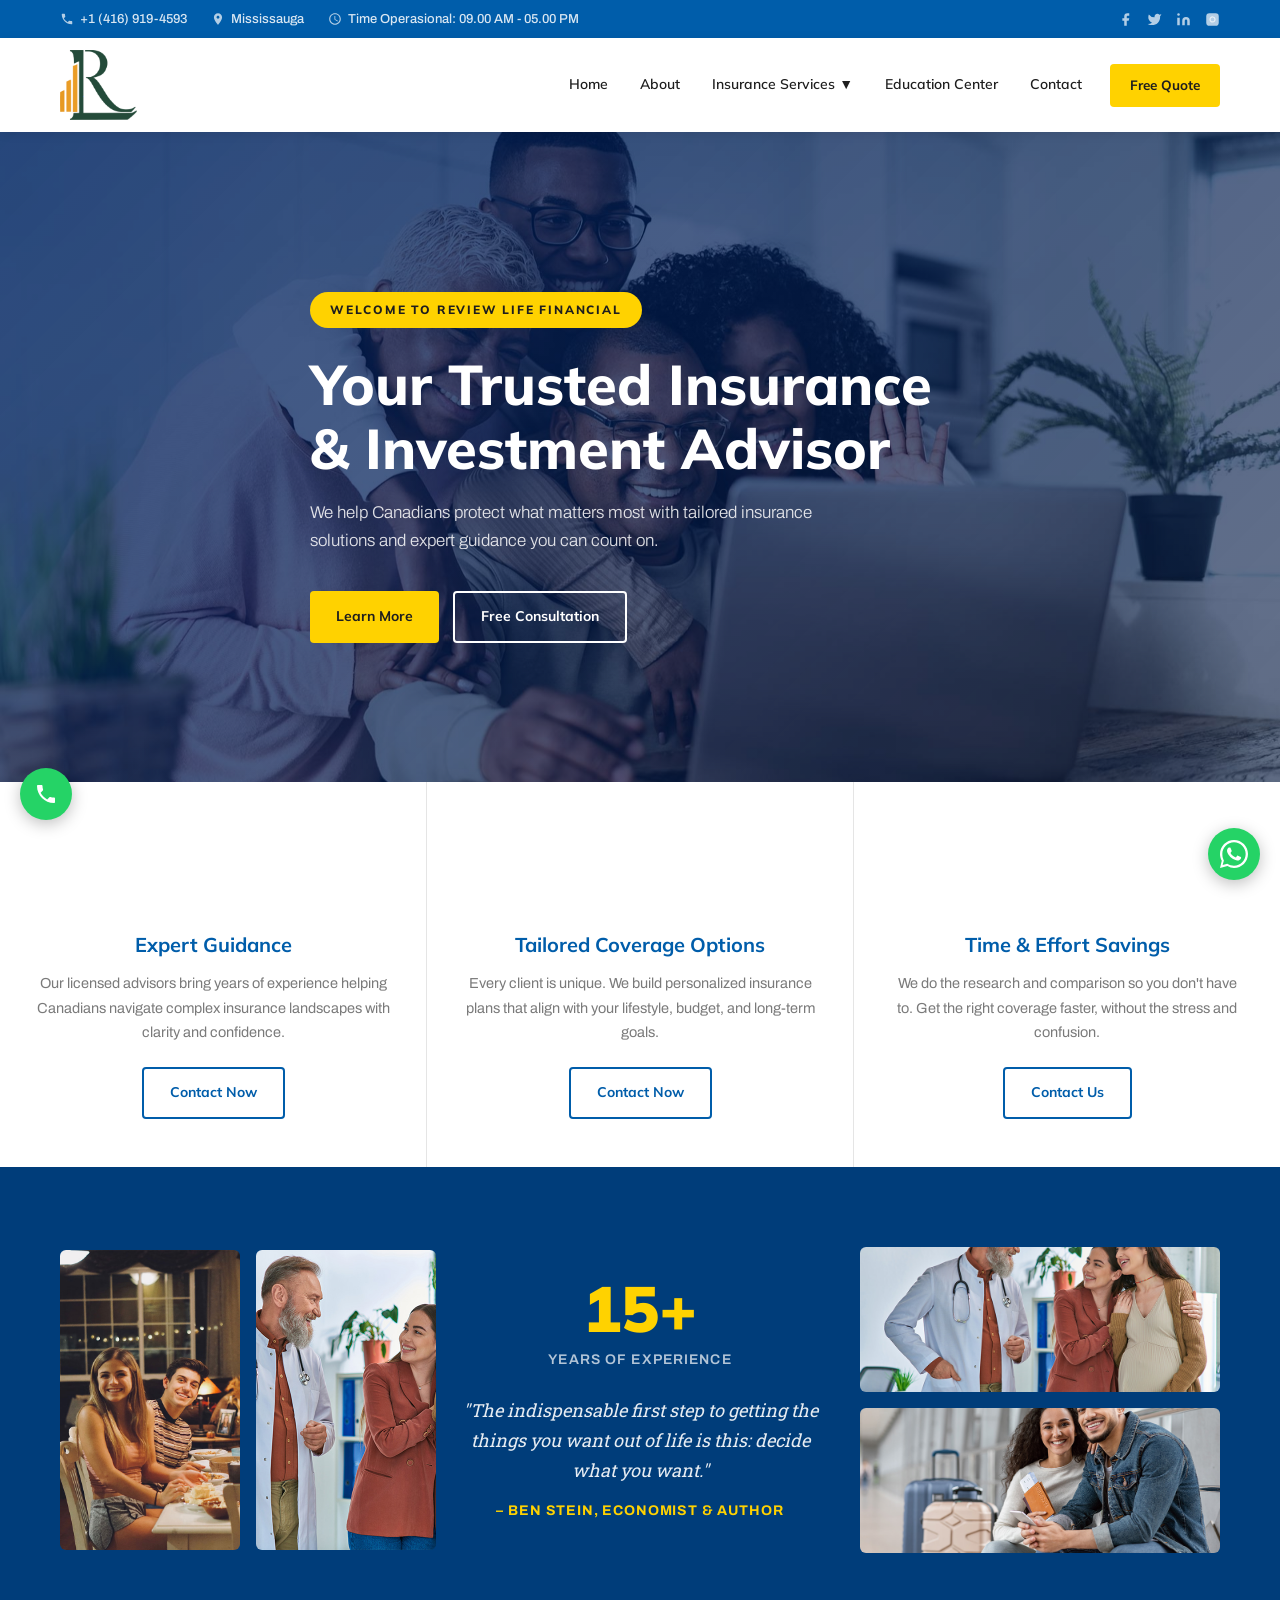
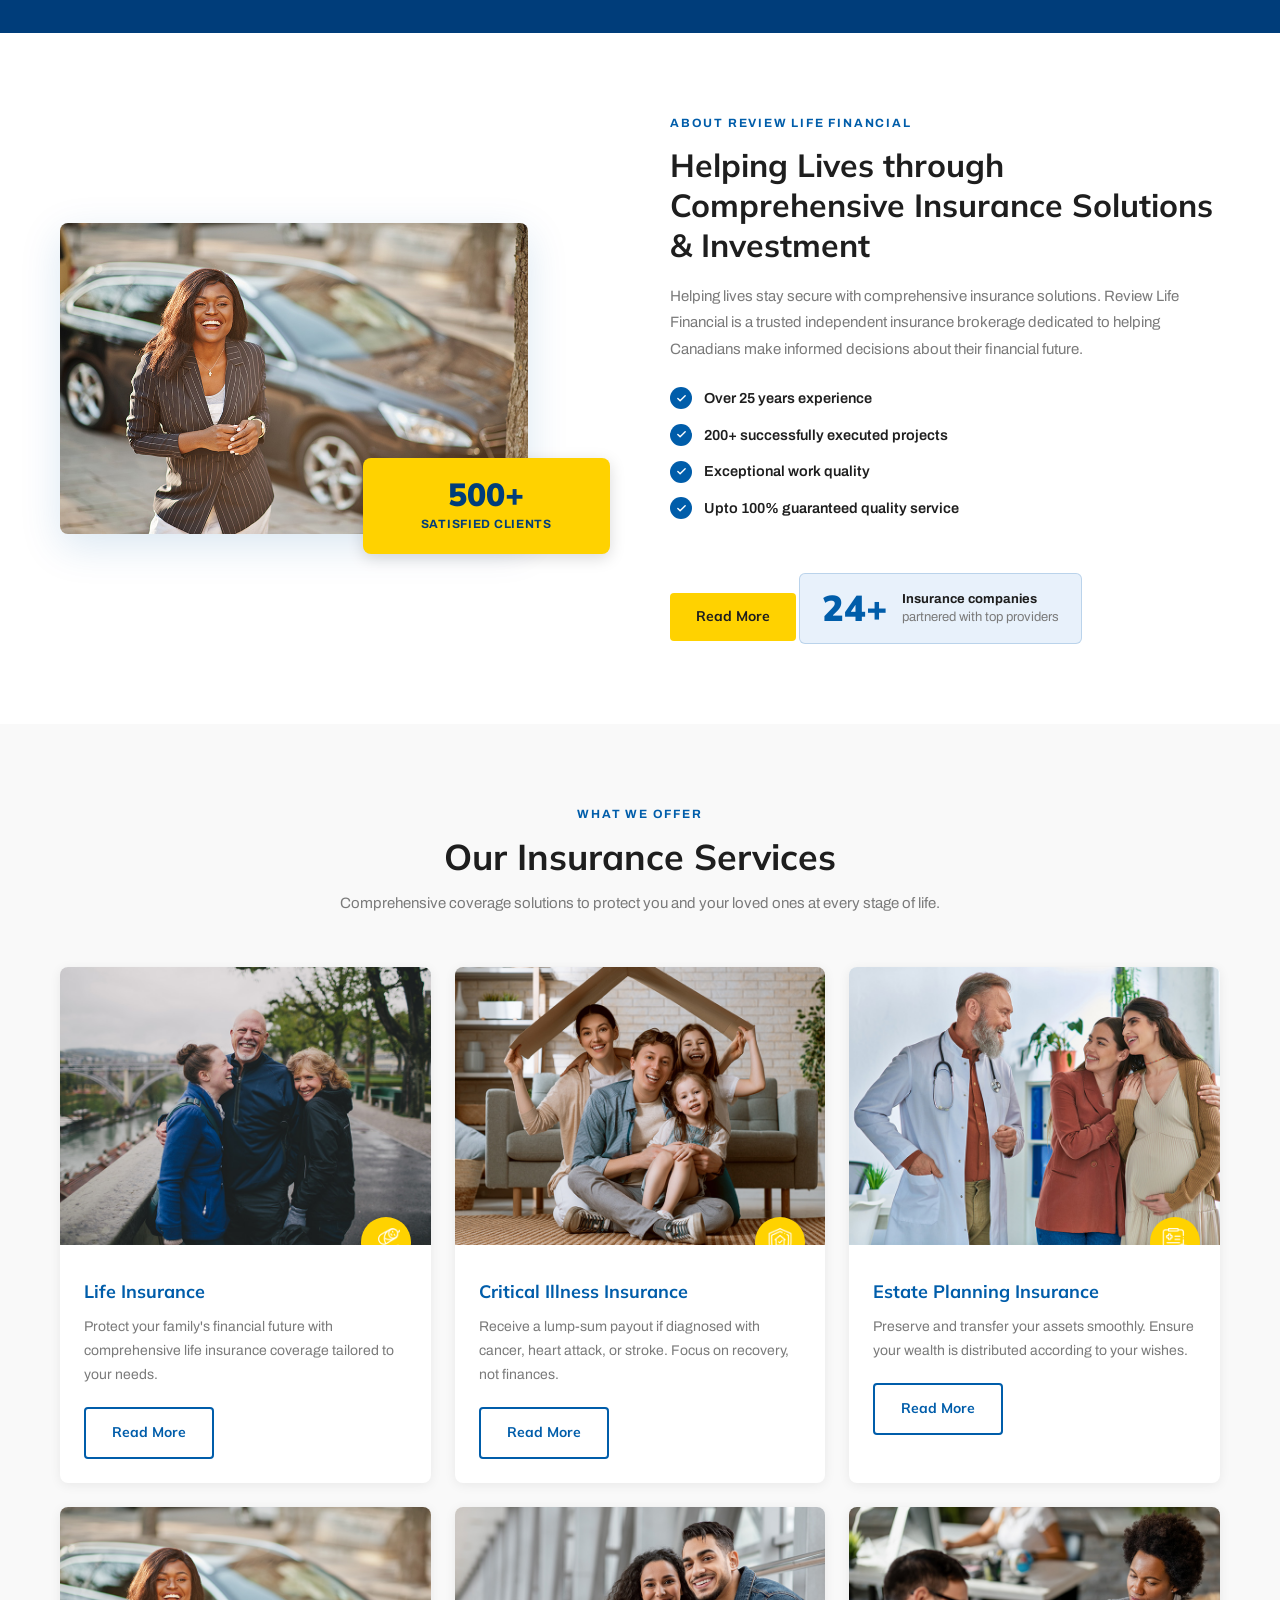
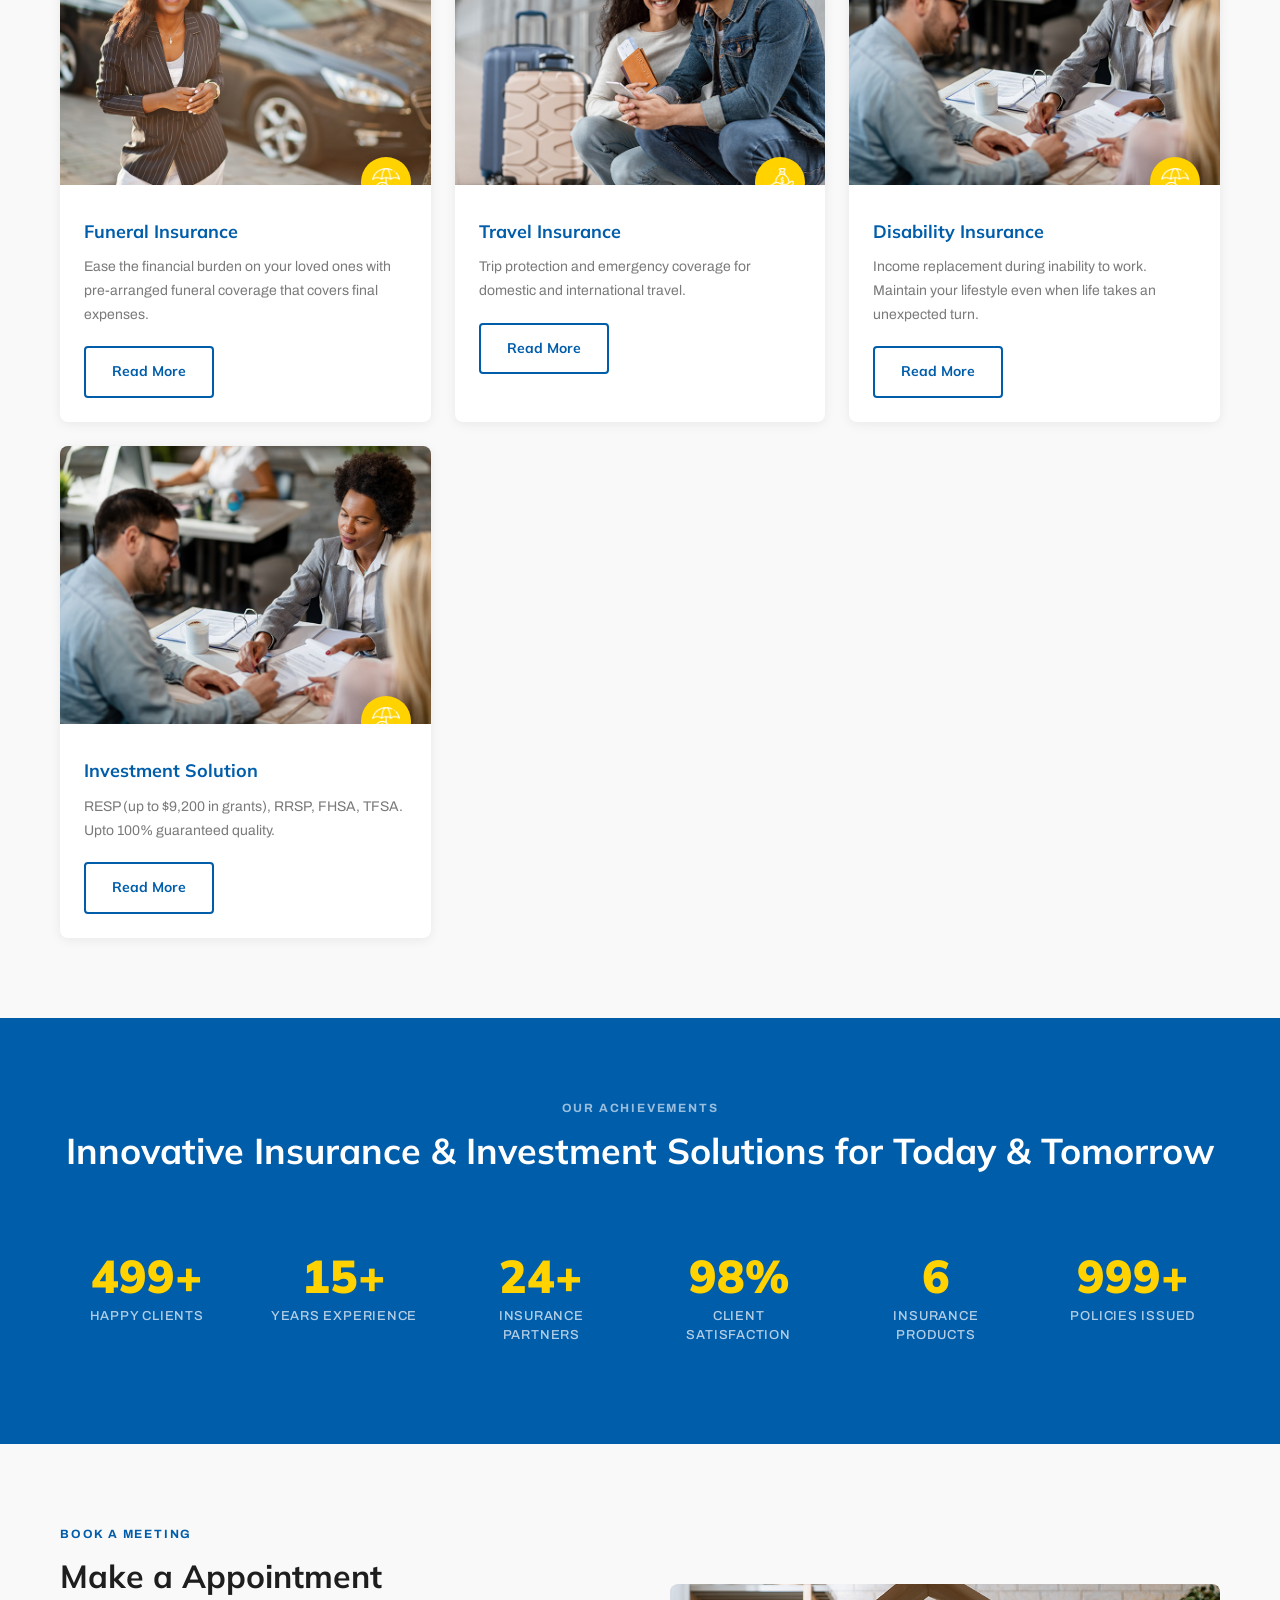
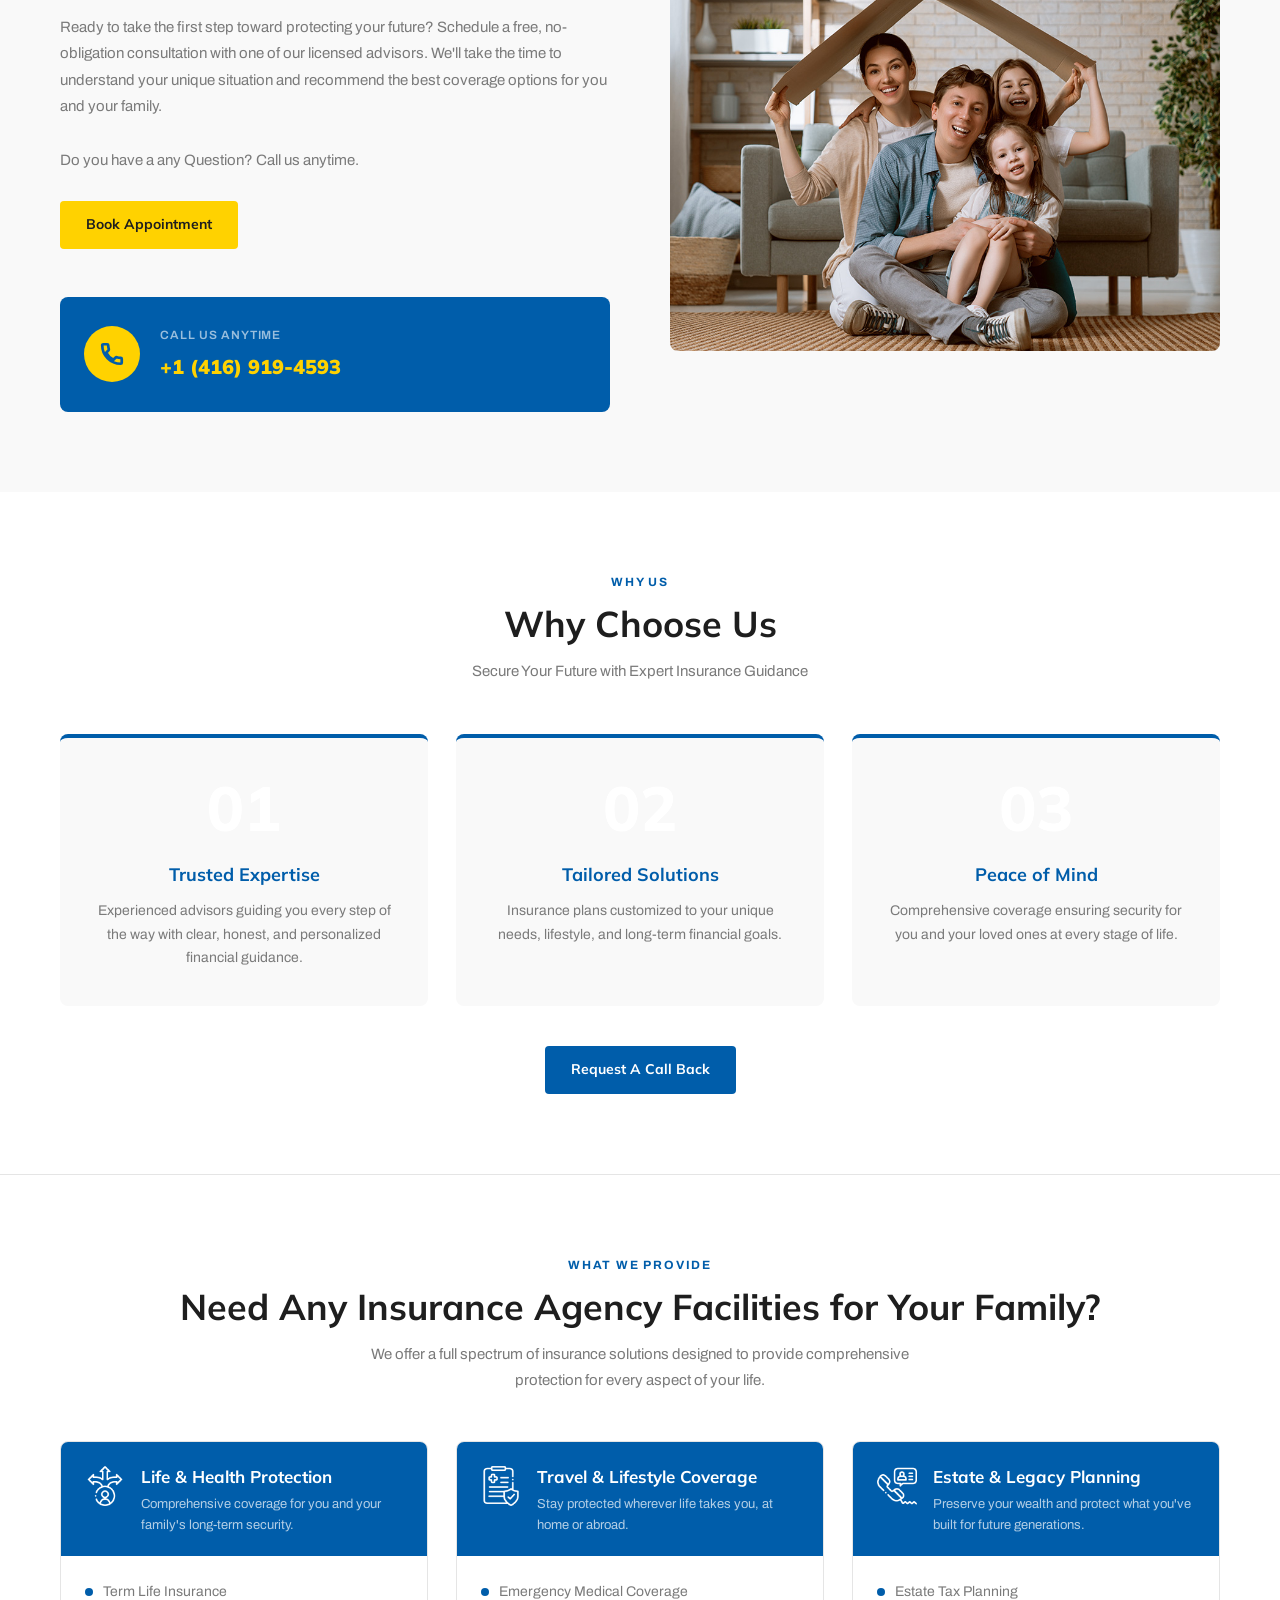
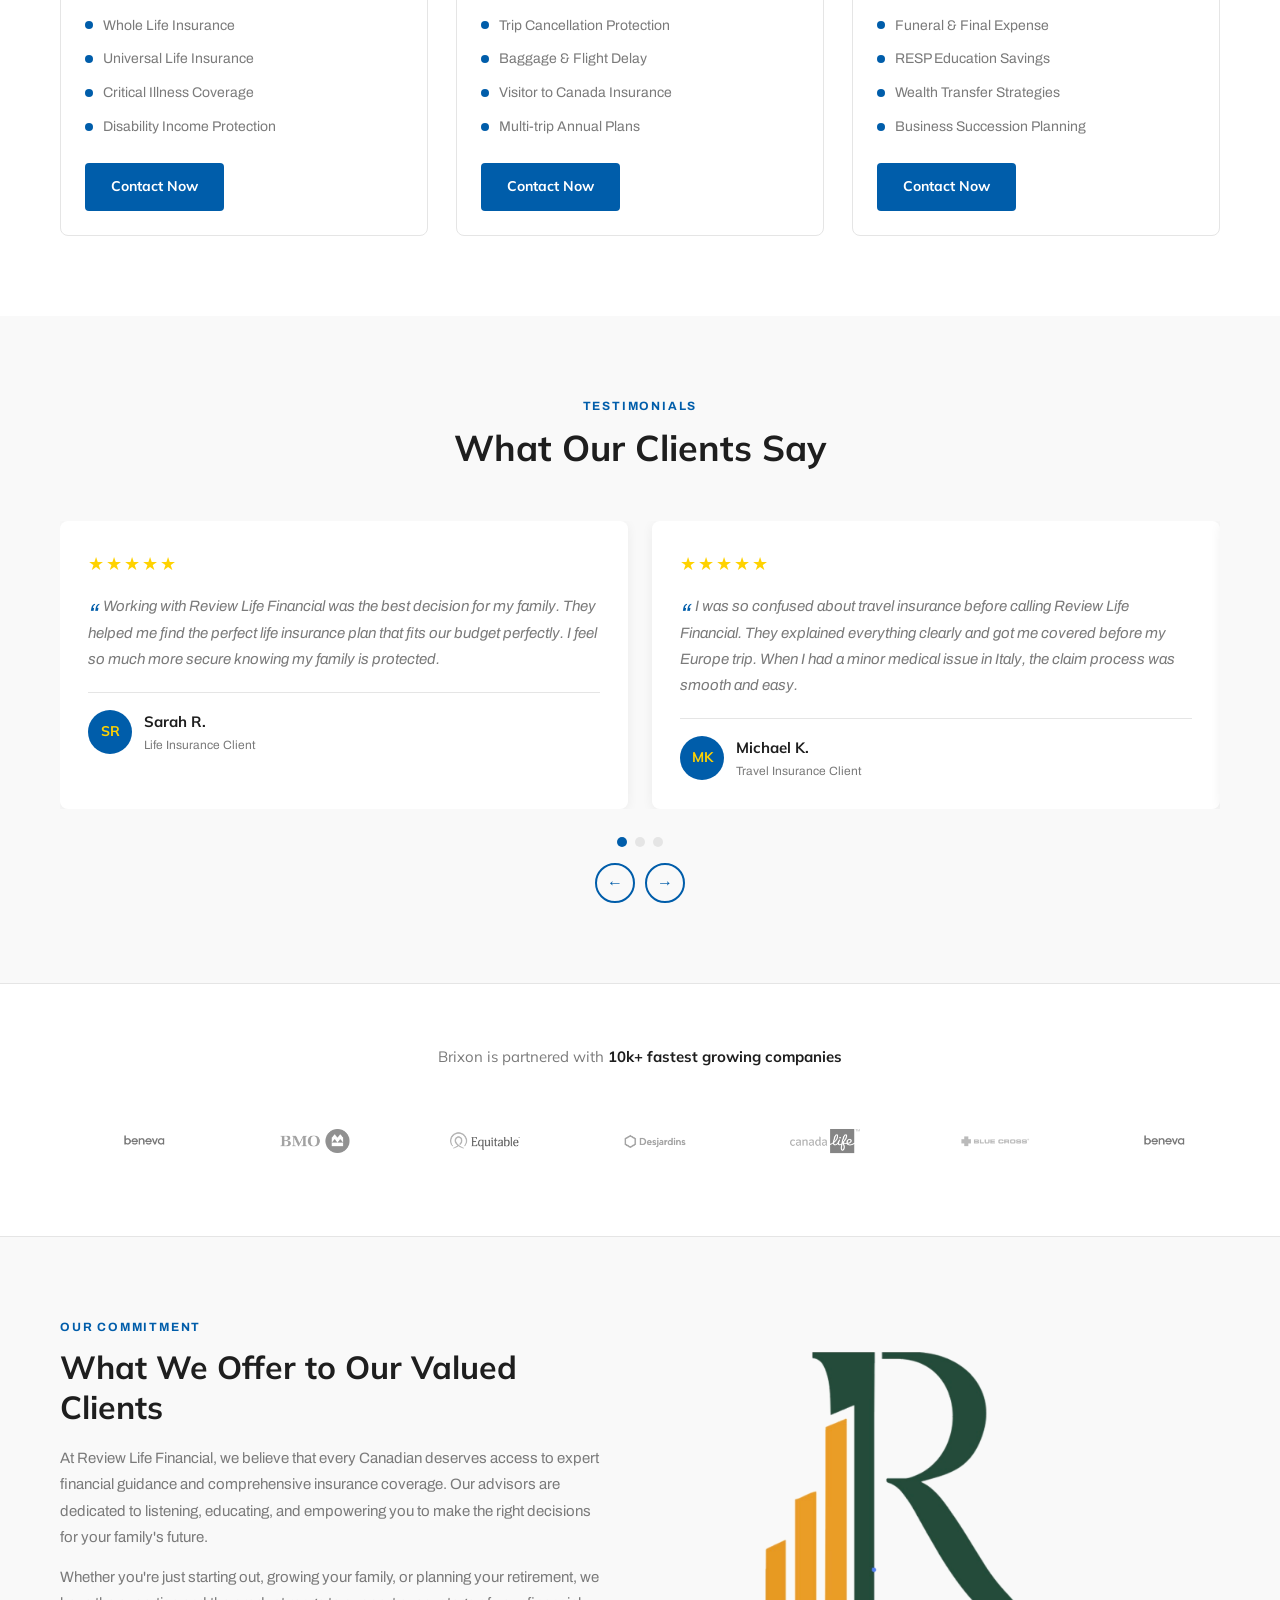
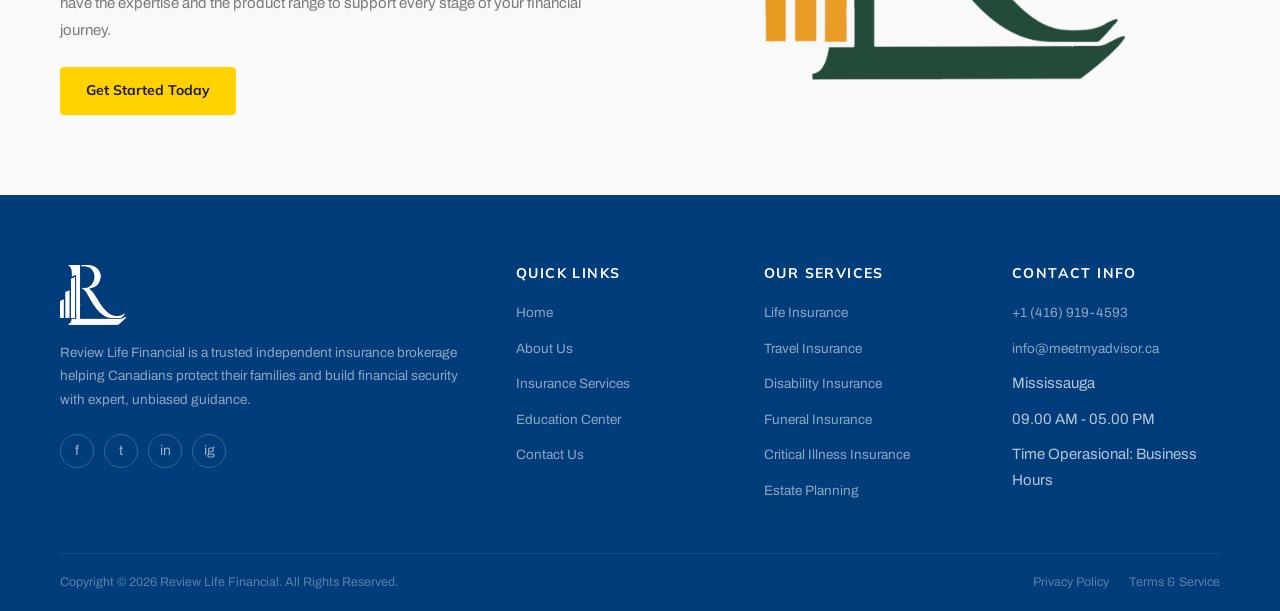
==== commit 0eace7e7: "Replace all 'Meet My Advisor' with 'Review Life Financial' sitewide Co-Authored-By: Claude Sonnet 4." ====
--- a/index.html
+++ b/index.html
@@ -3,8 +3,8 @@
 <head>
 <meta charset="UTF-8">
 <meta name="viewport" content="width=device-width, initial-scale=1.0">
-<title>Meet My Advisor – Insurance & Investment Solutions</title>
-<meta name="description" content="Meet My Advisor provides expert insurance and investment advisory services in Canada. Life, travel, disability, critical illness, funeral, and estate planning insurance.">
+<title>Review Life Financial – Insurance & Investment Solutions</title>
+<meta name="description" content="Review Life Financial provides expert insurance and investment advisory services in Canada. Life, travel, disability, critical illness, funeral, and estate planning insurance.">
 <link rel="preconnect" href="https://fonts.googleapis.com">
 <link rel="preconnect" href="https://fonts.gstatic.com" crossorigin>
 <link href="https://fonts.googleapis.com/css2?family=Archivo:wght@300;400;500;600;700&family=Mulish:wght@400;600;700;800;900&family=Roboto+Slab:wght@300;400;600;700&family=Poppins:wght@400;500;600;700&display=swap" rel="stylesheet">
@@ -42,7 +42,7 @@
 <header class="site-header">
   <div class="header-inner">
     <a href="index.html" class="site-logo">
-      <img src="images/rl-logo.png" alt="Meet My Advisor" width="180" height="70">
+      <img src="images/rl-logo.png" alt="Review Life Financial" width="180" height="70">
     </a>
     <button class="hamburger" aria-label="Menu">
       <span></span><span></span><span></span>
@@ -77,7 +77,7 @@
   <div class="hero-slide-bg" style="background-image:url('images/young-latin-american-couple-signing-a-contract-wit-FG937TH.jpg');"></div>
   <div class="hero-overlay"></div>
   <div class="hero-content">
-    <span class="hero-eyebrow">Welcome To Meet My Advisor</span>
+    <span class="hero-eyebrow">Welcome To Review Life Financial</span>
     <h1>Your Trusted Insurance &amp; Investment Advisor</h1>
     <p class="hero-sub">We help Canadians protect what matters most with tailored insurance solutions and expert guidance you can count on.</p>
     <div class="hero-btns">
@@ -144,16 +144,16 @@
   <div class="container">
     <div class="about-grid">
       <div class="about-images">
-        <img class="about-img-main" src="images/success-stylish-african-american-woman-3M9NG9A.jpg" alt="Meet My Advisor Team">
+        <img class="about-img-main" src="images/success-stylish-african-american-woman-3M9NG9A.jpg" alt="Review Life Financial Team">
         <div class="about-img-badge">
           <div class="about-badge-num">500+</div>
           <div class="about-badge-txt">Satisfied Clients</div>
         </div>
       </div>
       <div class="about-content">
-        <div class="about-eyebrow" data-anim="fadeInLeft">About Meet My Advisor</div>
+        <div class="about-eyebrow" data-anim="fadeInLeft">About Review Life Financial</div>
         <h2 class="about-h" data-anim="fadeInLeft" data-anim-delay="100">Helping Lives through Comprehensive Insurance Solutions &amp; Investment</h2>
-        <p class="about-body">Helping lives stay secure with comprehensive insurance solutions. Meet My Advisor is a trusted independent insurance brokerage dedicated to helping Canadians make informed decisions about their financial future.</p>
+        <p class="about-body">Helping lives stay secure with comprehensive insurance solutions. Review Life Financial is a trusted independent insurance brokerage dedicated to helping Canadians make informed decisions about their financial future.</p>
         <div class="about-checks">
           <div class="about-check">
             <div class="check-icon"><svg viewBox="0 0 24 24"><polyline points="20 6 9 17 4 12" fill="none" stroke="white" stroke-width="3" stroke-linecap="round" stroke-linejoin="round"/></svg></div>
@@ -457,7 +457,7 @@
           <div class="testi-inner">
             <div class="testi-card">
               <div class="testi-stars">&#9733;&#9733;&#9733;&#9733;&#9733;</div>
-              <p class="testi-quote">Working with Meet My Advisor was the best decision for my family. They helped me find the perfect life insurance plan that fits our budget perfectly. I feel so much more secure knowing my family is protected.</p>
+              <p class="testi-quote">Working with Review Life Financial was the best decision for my family. They helped me find the perfect life insurance plan that fits our budget perfectly. I feel so much more secure knowing my family is protected.</p>
               <div class="testi-author">
                 <div class="testi-avatar">SR</div>
                 <div>
@@ -468,7 +468,7 @@
             </div>
             <div class="testi-card">
               <div class="testi-stars">&#9733;&#9733;&#9733;&#9733;&#9733;</div>
-              <p class="testi-quote">I was so confused about travel insurance before calling Meet My Advisor. They explained everything clearly and got me covered before my Europe trip. When I had a minor medical issue in Italy, the claim process was smooth and easy.</p>
+              <p class="testi-quote">I was so confused about travel insurance before calling Review Life Financial. They explained everything clearly and got me covered before my Europe trip. When I had a minor medical issue in Italy, the claim process was smooth and easy.</p>
               <div class="testi-author">
                 <div class="testi-avatar">MK</div>
                 <div>
@@ -484,7 +484,7 @@
           <div class="testi-inner">
             <div class="testi-card">
               <div class="testi-stars">&#9733;&#9733;&#9733;&#9733;&#9733;</div>
-              <p class="testi-quote">After my husband was diagnosed with cancer, our critical illness policy paid out immediately. Meet My Advisor had explained exactly how the policy worked when we signed up, so we knew what to expect. It made an incredibly difficult time so much easier.</p>
+              <p class="testi-quote">After my husband was diagnosed with cancer, our critical illness policy paid out immediately. Review Life Financial had explained exactly how the policy worked when we signed up, so we knew what to expect. It made an incredibly difficult time so much easier.</p>
               <div class="testi-author">
                 <div class="testi-avatar">LP</div>
                 <div>
@@ -511,7 +511,7 @@
           <div class="testi-inner">
             <div class="testi-card">
               <div class="testi-stars">&#9733;&#9733;&#9733;&#9733;&#9733;</div>
-              <p class="testi-quote">I set up an RESP for my daughter through Meet My Advisor and the process was seamless. They explained all the government grants and how to maximize them. My daughter's education is now being funded without stress.</p>
+              <p class="testi-quote">I set up an RESP for my daughter through Review Life Financial and the process was seamless. They explained all the government grants and how to maximize them. My daughter's education is now being funded without stress.</p>
               <div class="testi-author">
                 <div class="testi-avatar">AC</div>
                 <div>
@@ -522,7 +522,7 @@
             </div>
             <div class="testi-card">
               <div class="testi-stars">&#9733;&#9733;&#9733;&#9733;&#9733;</div>
-              <p class="testi-quote">The team at Meet My Advisor helped my parents set up funeral insurance so that we wouldn't have to worry about costs during an already emotional time. The process was handled with great sensitivity and professionalism.</p>
+              <p class="testi-quote">The team at Review Life Financial helped my parents set up funeral insurance so that we wouldn't have to worry about costs during an already emotional time. The process was handled with great sensitivity and professionalism.</p>
               <div class="testi-author">
                 <div class="testi-avatar">RN</div>
                 <div>
@@ -571,12 +571,12 @@
       <div class="offer-text">
         <div class="offer-text-eyebrow">Our Commitment</div>
         <h2 data-anim="fadeInLeft">What We Offer to Our Valued Clients</h2>
-        <p>At Meet My Advisor, we believe that every Canadian deserves access to expert financial guidance and comprehensive insurance coverage. Our advisors are dedicated to listening, educating, and empowering you to make the right decisions for your family's future.</p>
+        <p>At Review Life Financial, we believe that every Canadian deserves access to expert financial guidance and comprehensive insurance coverage. Our advisors are dedicated to listening, educating, and empowering you to make the right decisions for your family's future.</p>
         <p style="margin-top:14px;">Whether you're just starting out, growing your family, or planning your retirement, we have the expertise and the product range to support every stage of your financial journey.</p>
         <a href="contact/index.html" class="btn btn-primary" style="margin-top:24px;">Get Started Today</a>
       </div>
       <div>
-        <img class="offer-logo-img" src="images/rl-logo.png" alt="Meet My Advisor">
+        <img class="offer-logo-img" src="images/rl-logo.png" alt="Review Life Financial">
       </div>
     </div>
   </div>
@@ -587,8 +587,8 @@
   <div class="container">
     <div class="footer-grid">
       <div class="footer-brand">
-        <div class="footer-logo"><img src="images/rl-logo.png" alt="Meet My Advisor"></div>
-        <p class="footer-desc">Meet My Advisor is a trusted independent insurance brokerage helping Canadians protect their families and build financial security with expert, unbiased guidance.</p>
+        <div class="footer-logo"><img src="images/rl-logo.png" alt="Review Life Financial"></div>
+        <p class="footer-desc">Review Life Financial is a trusted independent insurance brokerage helping Canadians protect their families and build financial security with expert, unbiased guidance.</p>
         <div class="footer-social">
           <a href="#" aria-label="Facebook">f</a>
           <a href="#" aria-label="Twitter">t</a>
@@ -629,7 +629,7 @@
       </div>
     </div>
     <div class="footer-bottom">
-      <div class="footer-copy">Copyright &copy; 2026 Meet My Advisor. All Rights Reserved.</div>
+      <div class="footer-copy">Copyright &copy; 2026 Review Life Financial. All Rights Reserved.</div>
       <div class="footer-legal">
         <a href="privacy-policy/index.html">Privacy Policy</a>
         <a href="terms-of-service/index.html">Terms &amp; Service</a>
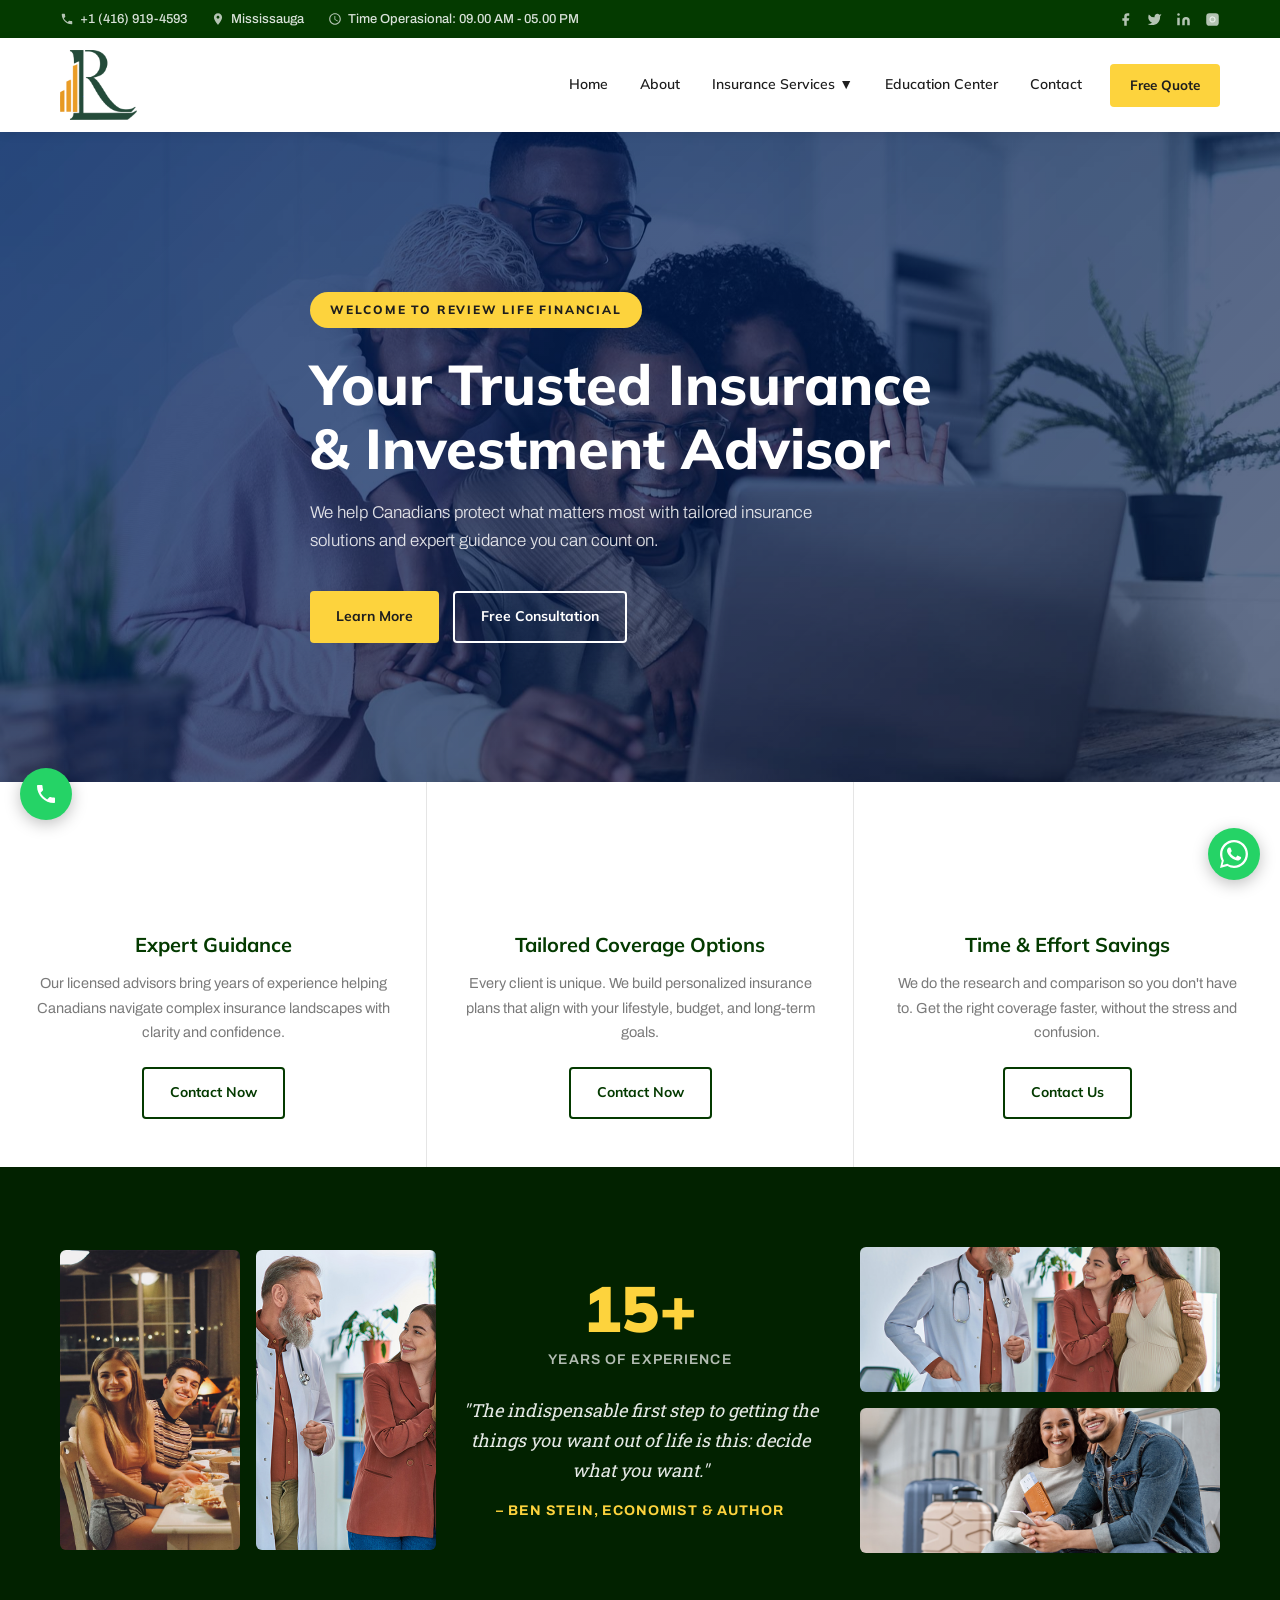
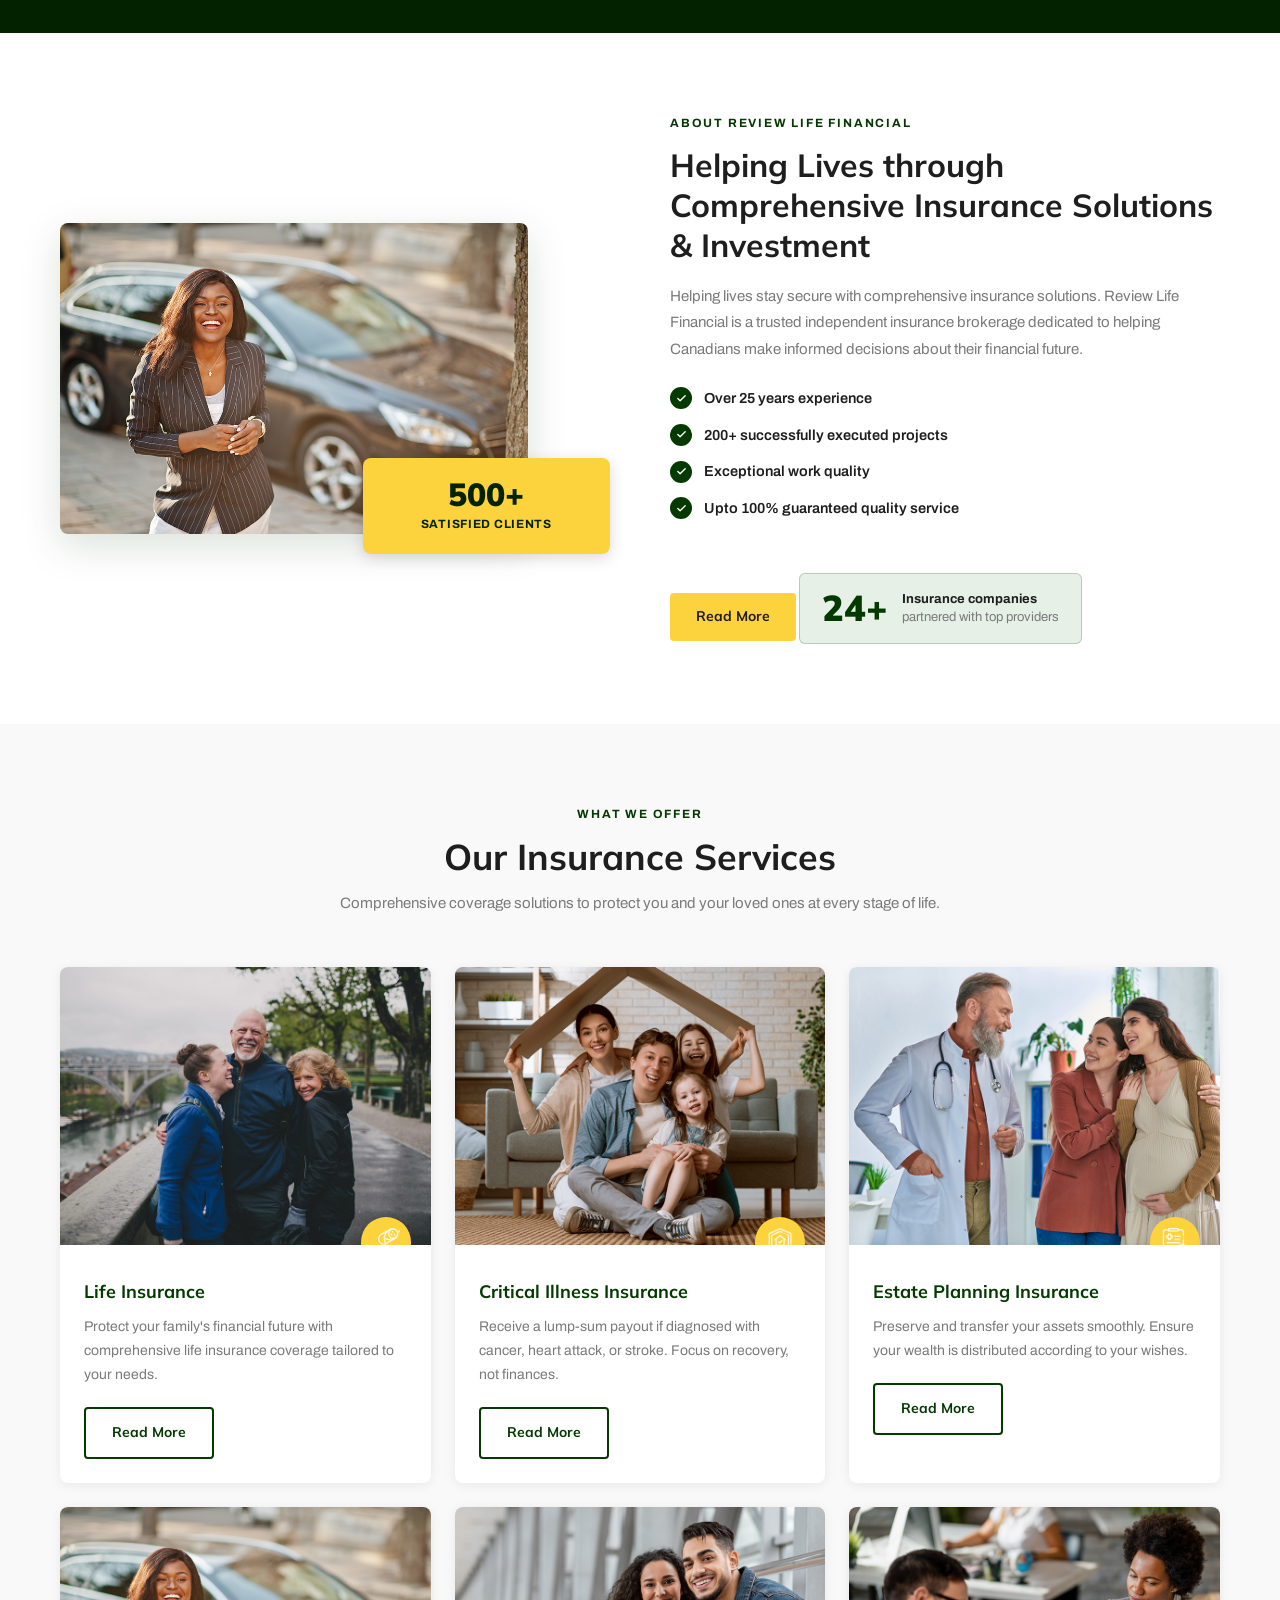
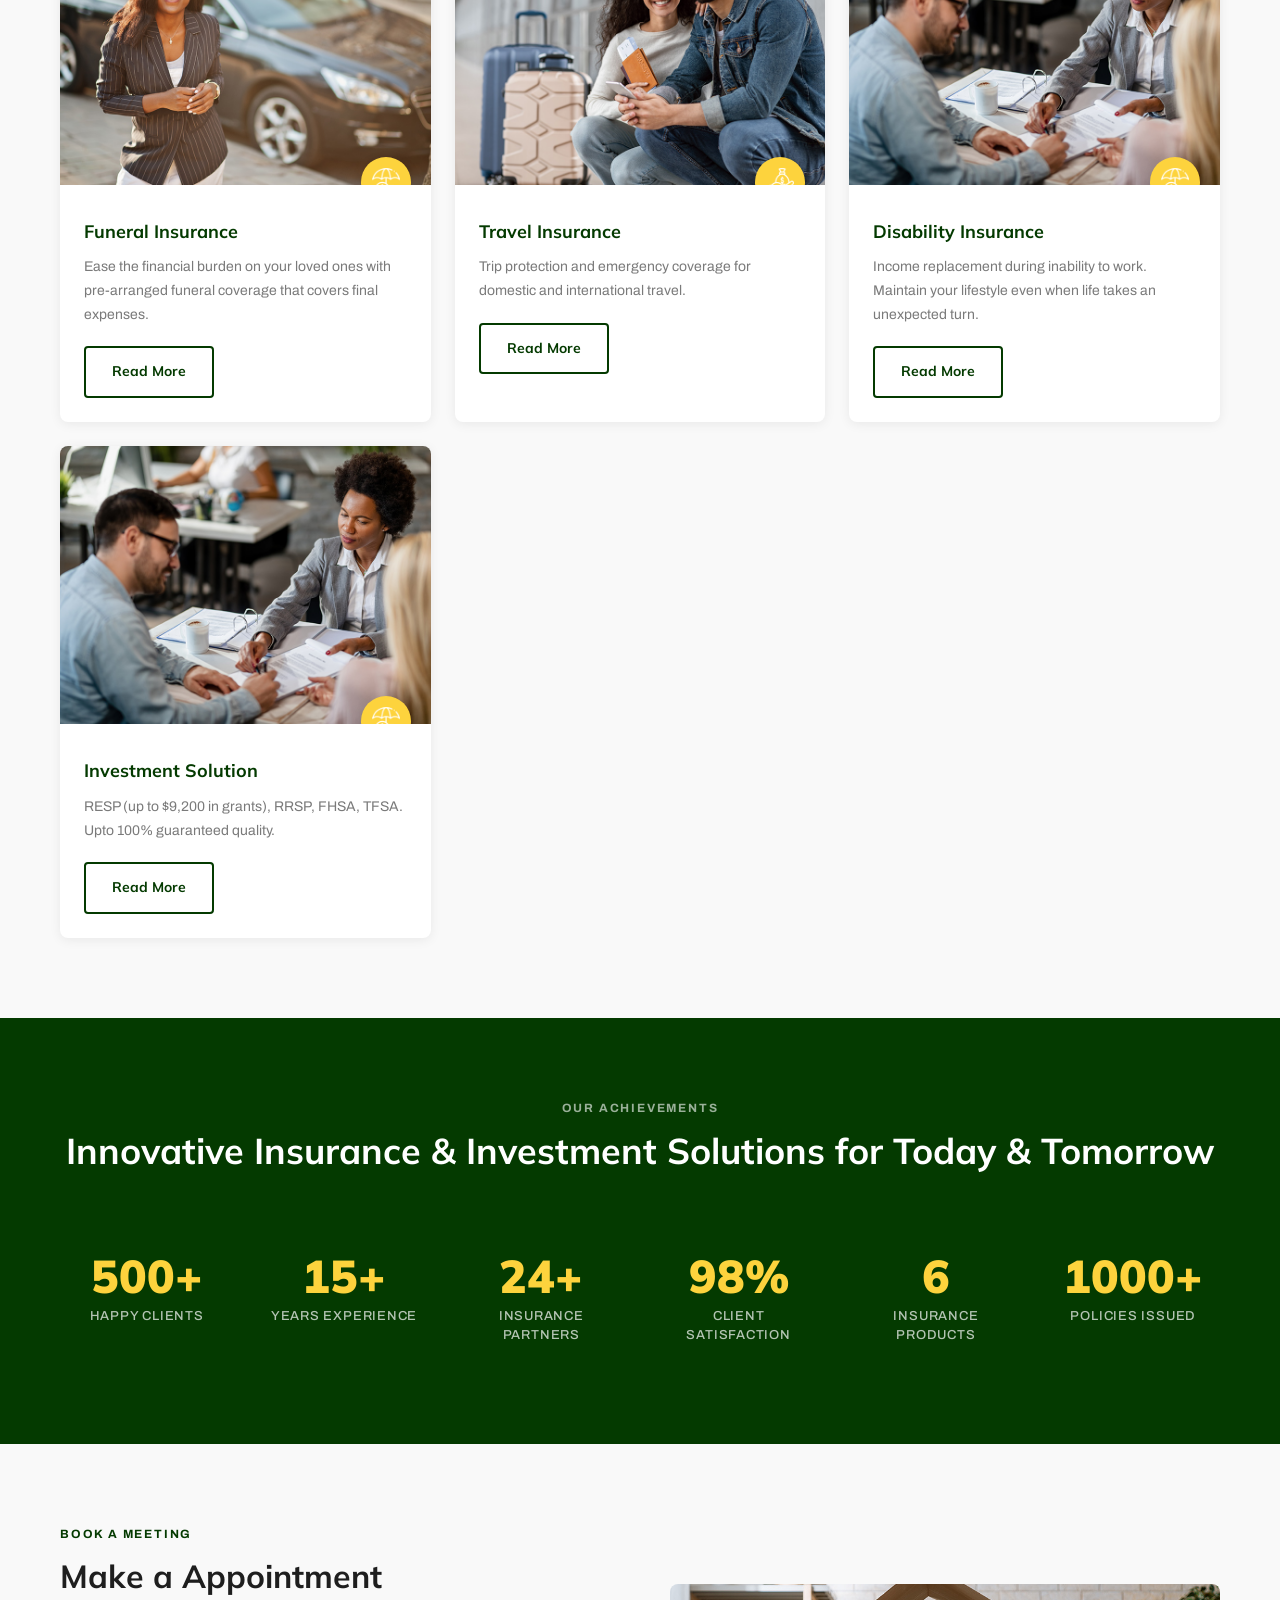
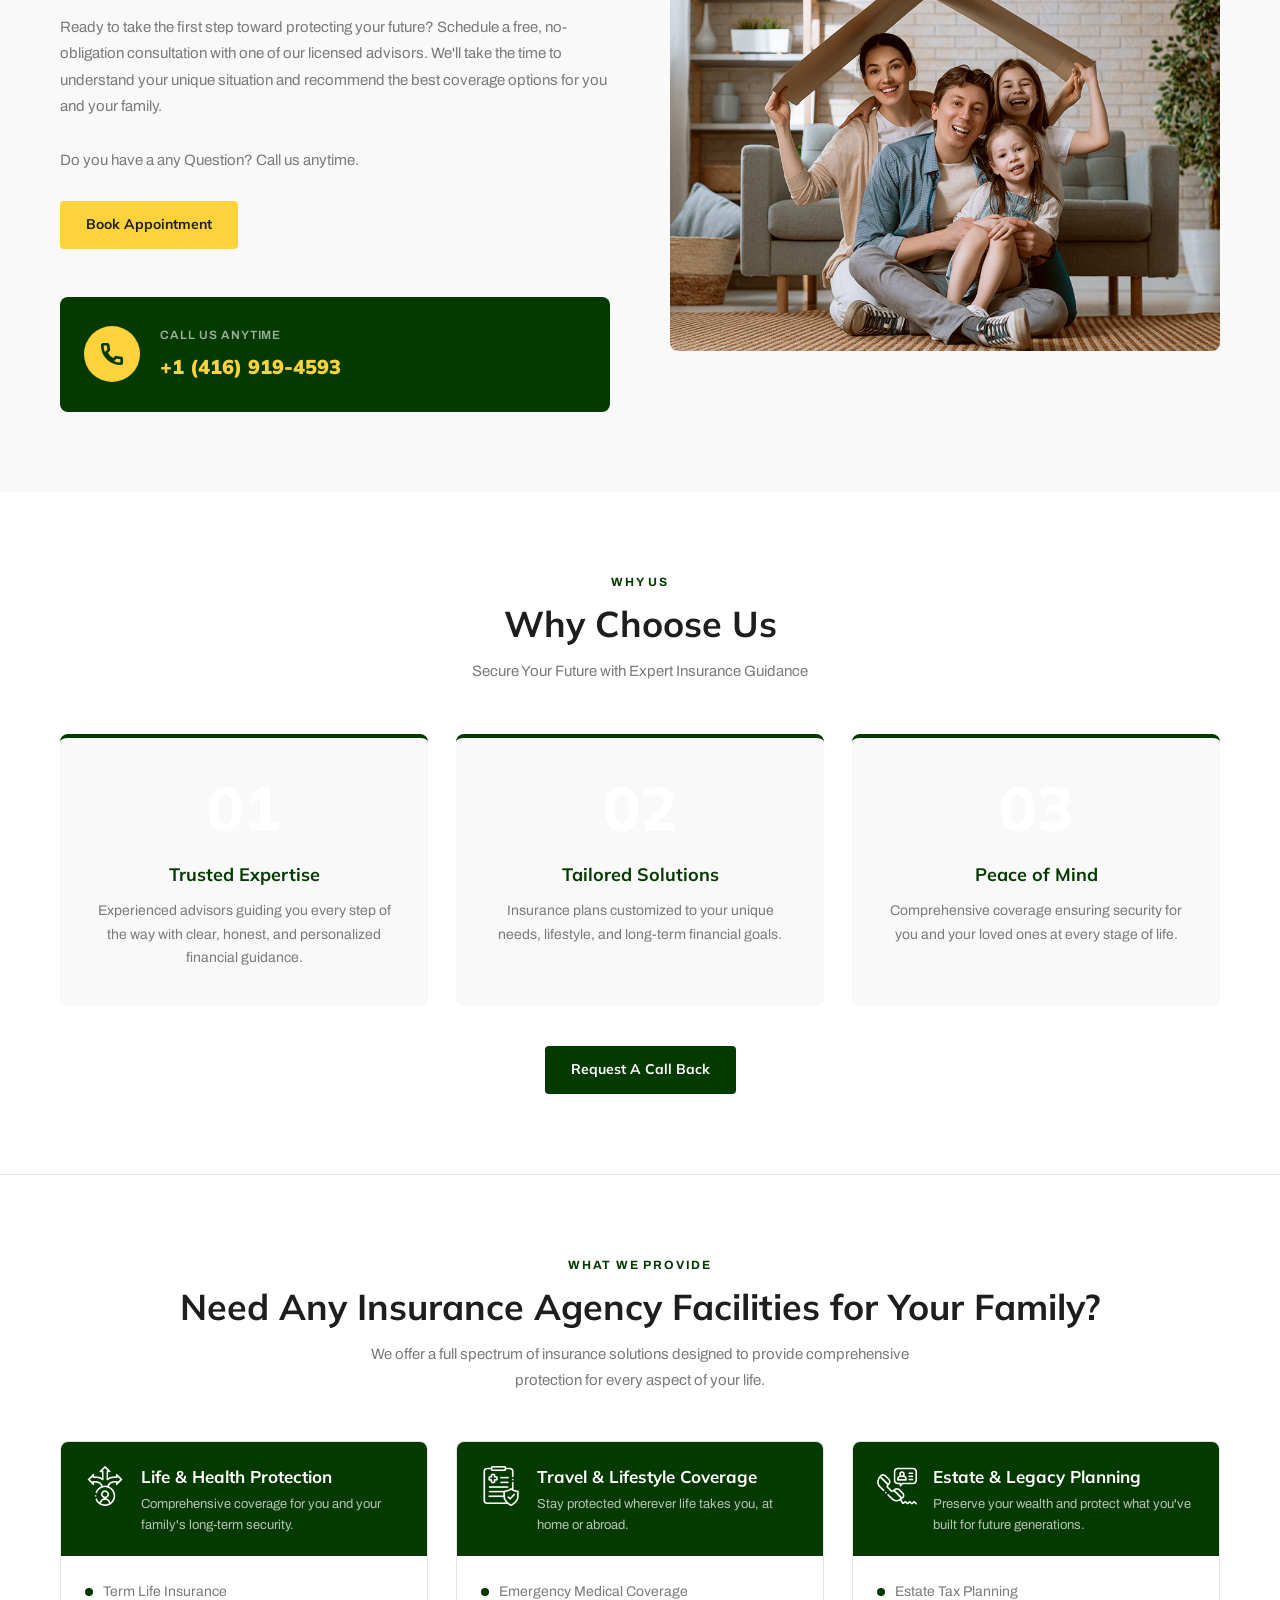
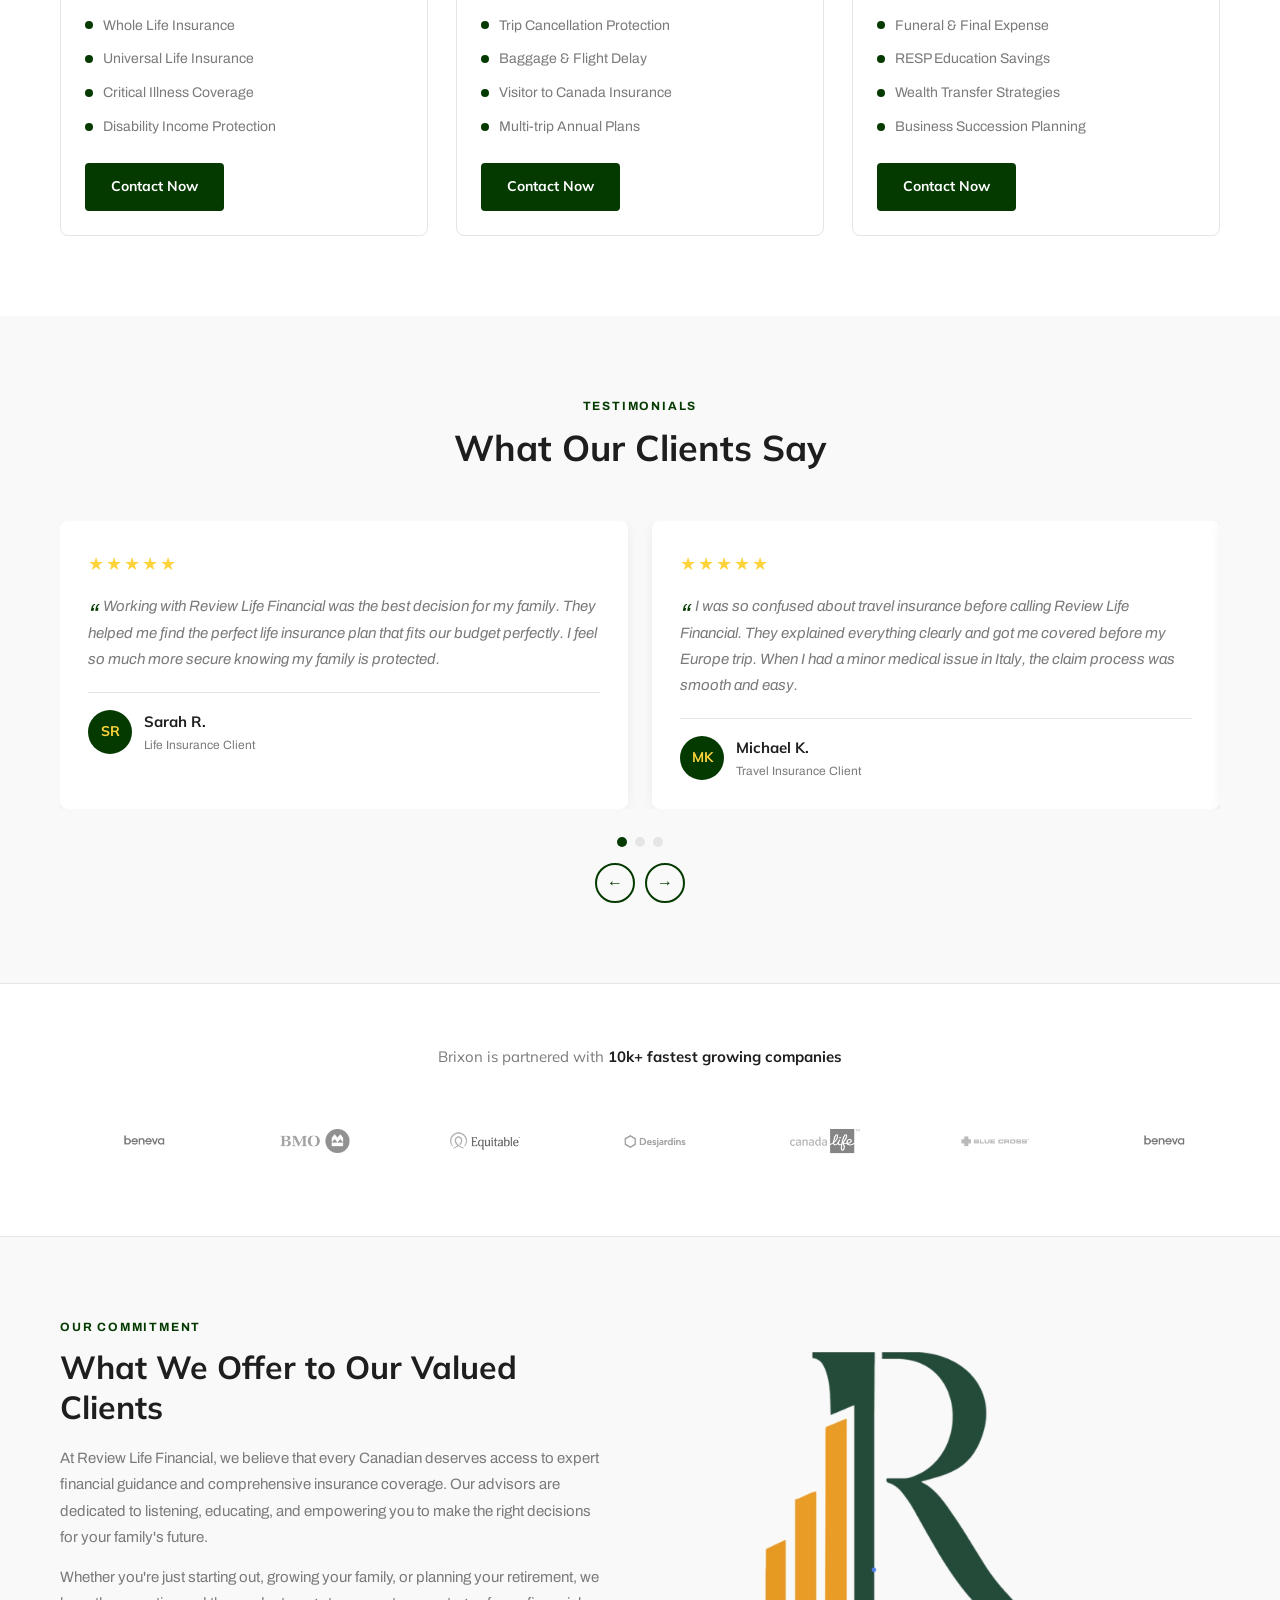
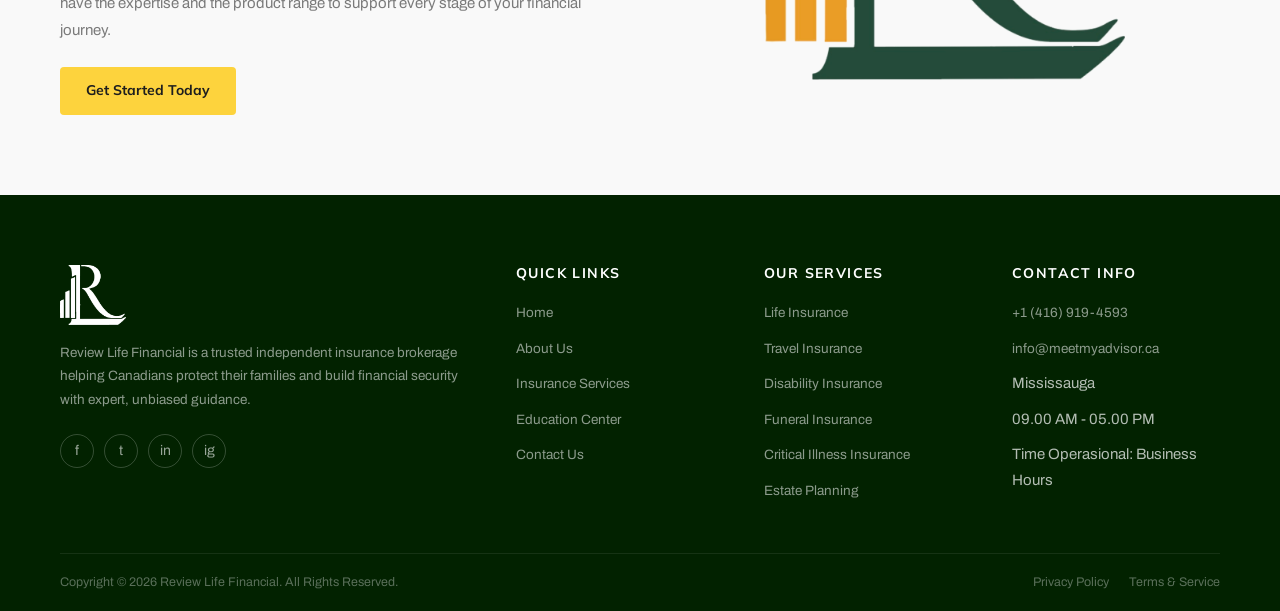
==== commit 8c965dc6: "Change colour theme to #043a00 (dark green) and #fdd33d (gold) Co-Authored-By: Claude Sonnet 4.6 <no" ====
--- a/index.html
+++ b/index.html
@@ -327,7 +327,7 @@
         <a href="contact/index.html" class="btn btn-primary" style="margin-bottom:24px;">Book Appointment</a>
         <div class="appt-cta-box">
           <div class="appt-cta-icon">
-            <svg width="26" height="26" viewBox="0 0 24 24" fill="none" stroke="#005DAA" stroke-width="2.5" stroke-linecap="round"><path d="M6.62 10.79c1.44 2.83 3.76 5.14 6.59 6.59l2.2-2.2c.27-.27.67-.36 1.02-.24 1.12.37 2.33.57 3.57.57.55 0 1 .45 1 1V20c0 .55-.45 1-1 1-9.39 0-17-7.61-17-17 0-.55.45-1 1-1h3.5c.55 0 1 .45 1 1 0 1.25.2 2.45.57 3.57.11.35.03.74-.25 1.02l-2.2 2.2z"/></svg>
+            <svg width="26" height="26" viewBox="0 0 24 24" fill="none" stroke="#043a00" stroke-width="2.5" stroke-linecap="round"><path d="M6.62 10.79c1.44 2.83 3.76 5.14 6.59 6.59l2.2-2.2c.27-.27.67-.36 1.02-.24 1.12.37 2.33.57 3.57.57.55 0 1 .45 1 1V20c0 .55-.45 1-1 1-9.39 0-17-7.61-17-17 0-.55.45-1 1-1h3.5c.55 0 1 .45 1 1 0 1.25.2 2.45.57 3.57.11.35.03.74-.25 1.02l-2.2 2.2z"/></svg>
           </div>
           <div>
             <div class="appt-cta-label">Call Us Anytime</div>
--- a/css/style.css
+++ b/css/style.css
@@ -1,15 +1,15 @@
 /* ========================================
-   MEET MY ADVISOR - Main Stylesheet
-   Colors: #005DAA (blue), #FFD200 (yellow)
+   REVIEW LIFE FINANCIAL - Main Stylesheet
+   Colors: #043a00 (dark green), #fdd33d (gold)
    Fonts: Archivo (body), Mulish (headings)
    ======================================== */
 
 :root {
-  --blue:       #005DAA;
-  --blue-dark:  #003d7a;
-  --blue-light: #e8f1fb;
-  --yellow:     #FFD200;
-  --yellow-dark:#e0b800;
+  --blue:       #043a00;
+  --blue-dark:  #022200;
+  --blue-light: #e6f0e6;
+  --yellow:     #fdd33d;
+  --yellow-dark:#e6be2a;
   --text:       #7a7a7a;
   --dark:       #1e1e1e;
   --white:      #ffffff;
@@ -228,7 +228,7 @@
   text-align: center;
   transition: box-shadow .2s;
 }
-.feature-card:hover { box-shadow: 0 8px 32px rgba(0,93,170,0.1); }
+.feature-card:hover { box-shadow: 0 8px 32px rgba(4,58,0,0.1); }
 .feature-icon { width: 80px; height: 80px; margin: 0 auto 22px; }
 .feature-icon img { width: 100%; height: 100%; object-fit: contain; }
 .feature-card h3 { font-family: var(--font-head); font-size: 20px; color: var(--blue); margin-bottom: 14px; font-weight: 700; }
@@ -255,7 +255,7 @@
 .about-section { background: var(--white); }
 .about-grid { display: grid; grid-template-columns: 1fr 1fr; gap: 60px; align-items: center; }
 .about-images { position: relative; }
-.about-img-main { border-radius: 8px; width: 85%; box-shadow: 0 12px 40px rgba(0,93,170,0.15); }
+.about-img-main { border-radius: 8px; width: 85%; box-shadow: 0 12px 40px rgba(4,58,0,0.15); }
 .about-img-badge {
   position: absolute; bottom: -20px; right: 0;
   background: var(--yellow);
@@ -276,7 +276,7 @@
 .check-icon svg { width: 11px; height: 11px; fill: #fff; }
 .partner-badge {
   display: inline-flex; align-items: center; gap: 14px;
-  background: var(--blue-light); border: 1px solid rgba(0,93,170,0.2);
+  background: var(--blue-light); border: 1px solid rgba(4,58,0,0.2);
   border-radius: 6px; padding: 16px 22px; margin-top: 24px;
 }
 .partner-badge-num { font-family: var(--font-head); font-size: 36px; font-weight: 900; color: var(--blue); line-height: 1; }
@@ -297,7 +297,7 @@
   box-shadow: 0 2px 12px rgba(0,0,0,0.07);
   transition: box-shadow 0.3s ease, transform 0.3s ease;
 }
-.service-card:hover { box-shadow: 0 10px 36px rgba(0,93,170,0.16); transform: translateY(-5px); }
+.service-card:hover { box-shadow: 0 10px 36px rgba(4,58,0,0.16); transform: translateY(-5px); }
 .service-card-img { position: relative; overflow: hidden; aspect-ratio: 4 / 3; }
 .service-card-img img { width: 100%; height: 100%; object-fit: cover; transition: transform 0.5s ease; }
 .service-card:hover .service-card-img img { transform: scale(1.05); }
@@ -359,7 +359,7 @@
   border-top: 4px solid var(--blue);
   transition: box-shadow 0.3s ease, transform 0.3s ease;
 }
-.why-card:hover { box-shadow: 0 10px 32px rgba(0,93,170,0.12); transform: translateY(-5px); }
+.why-card:hover { box-shadow: 0 10px 32px rgba(4,58,0,0.12); transform: translateY(-5px); }
 .why-icon { width: 70px; height: 70px; margin: 0 auto 20px; }
 .why-icon img { width: 100%; height: 100%; object-fit: contain; }
 .why-card h3 { font-family: var(--font-head); font-size: 18px; color: var(--blue); margin-bottom: 12px; }
@@ -652,7 +652,7 @@
 
 /* ── FEATURE CARD hover ──────────────────── */
 .feature-card { transition: box-shadow 0.3s ease, transform 0.3s ease; }
-.feature-card:hover { box-shadow: 0 10px 36px rgba(0,93,170,0.12); transform: translateY(-4px); }
+.feature-card:hover { box-shadow: 0 10px 36px rgba(4,58,0,0.12); transform: translateY(-4px); }
 .feature-card .feature-icon img { transition: transform 0.4s ease; }
 .feature-card:hover .feature-icon img { transform: scale(1.1) rotate(-3deg); }
 
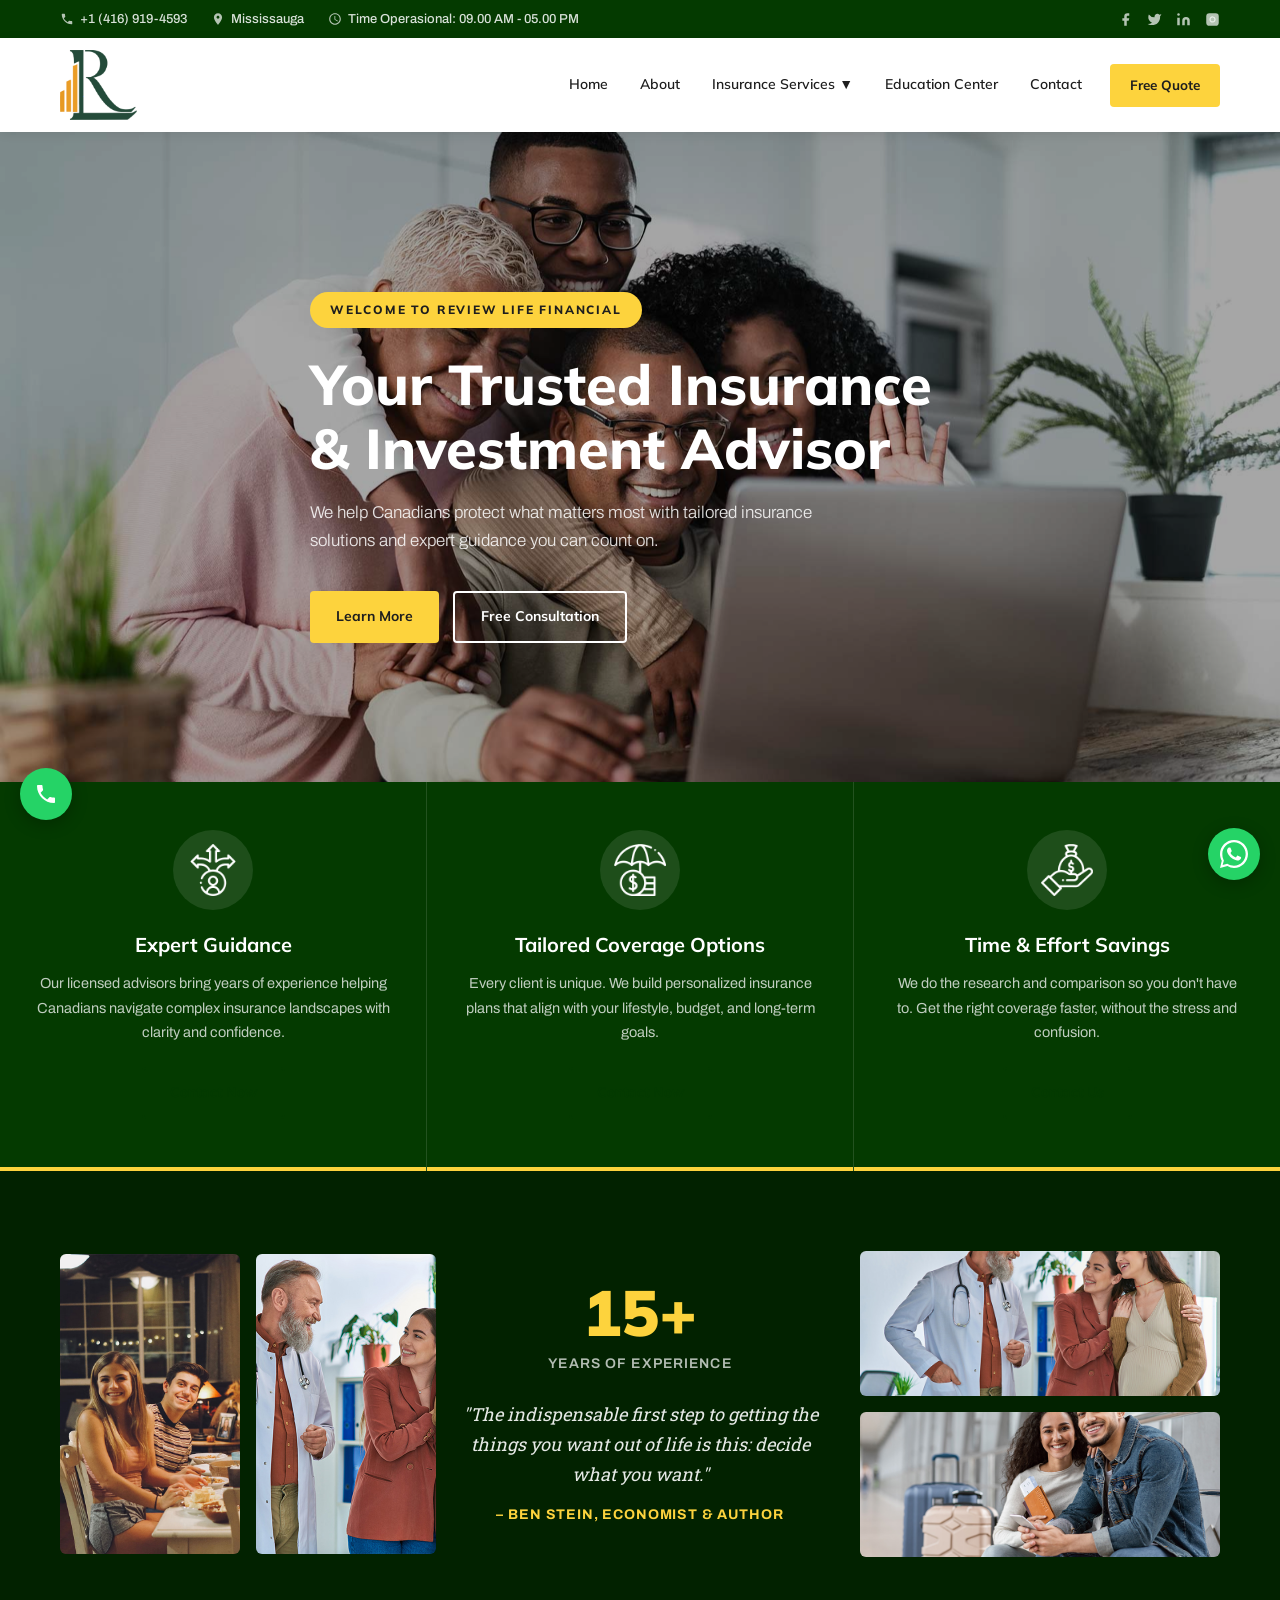
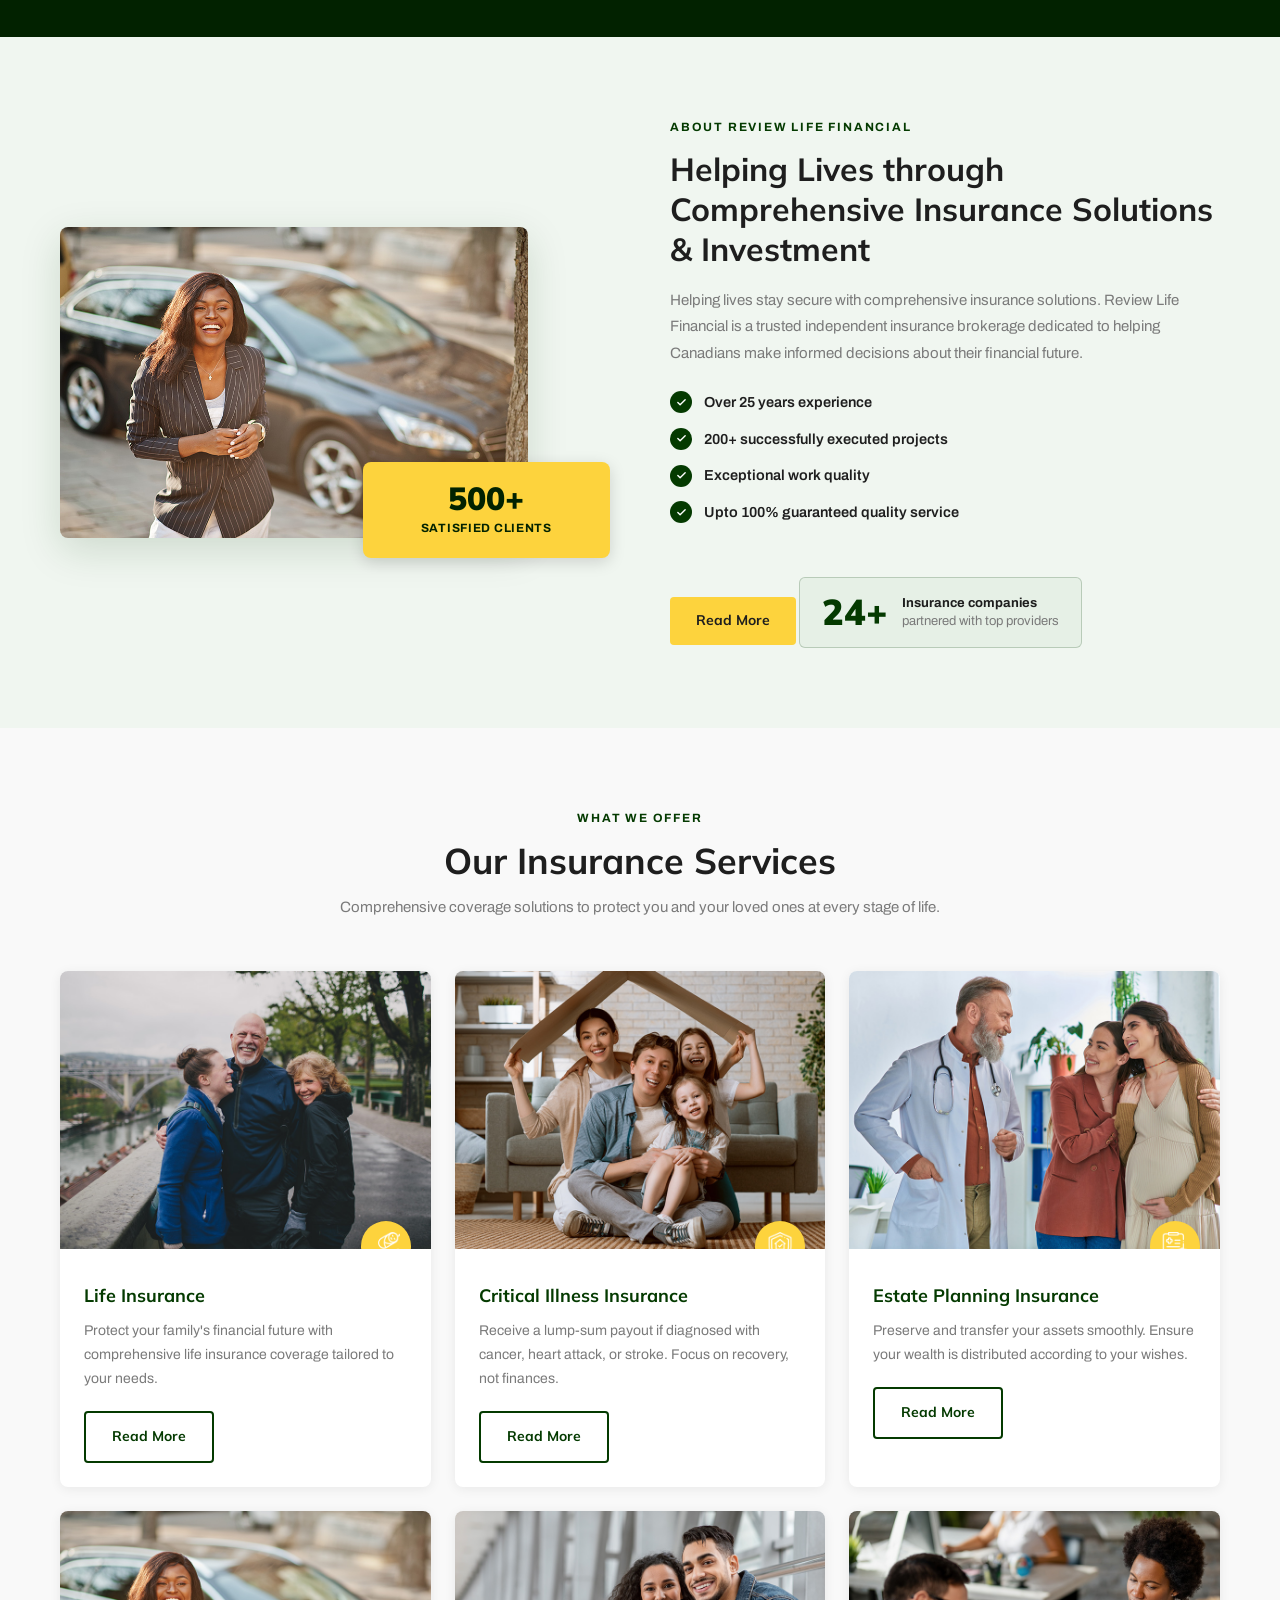
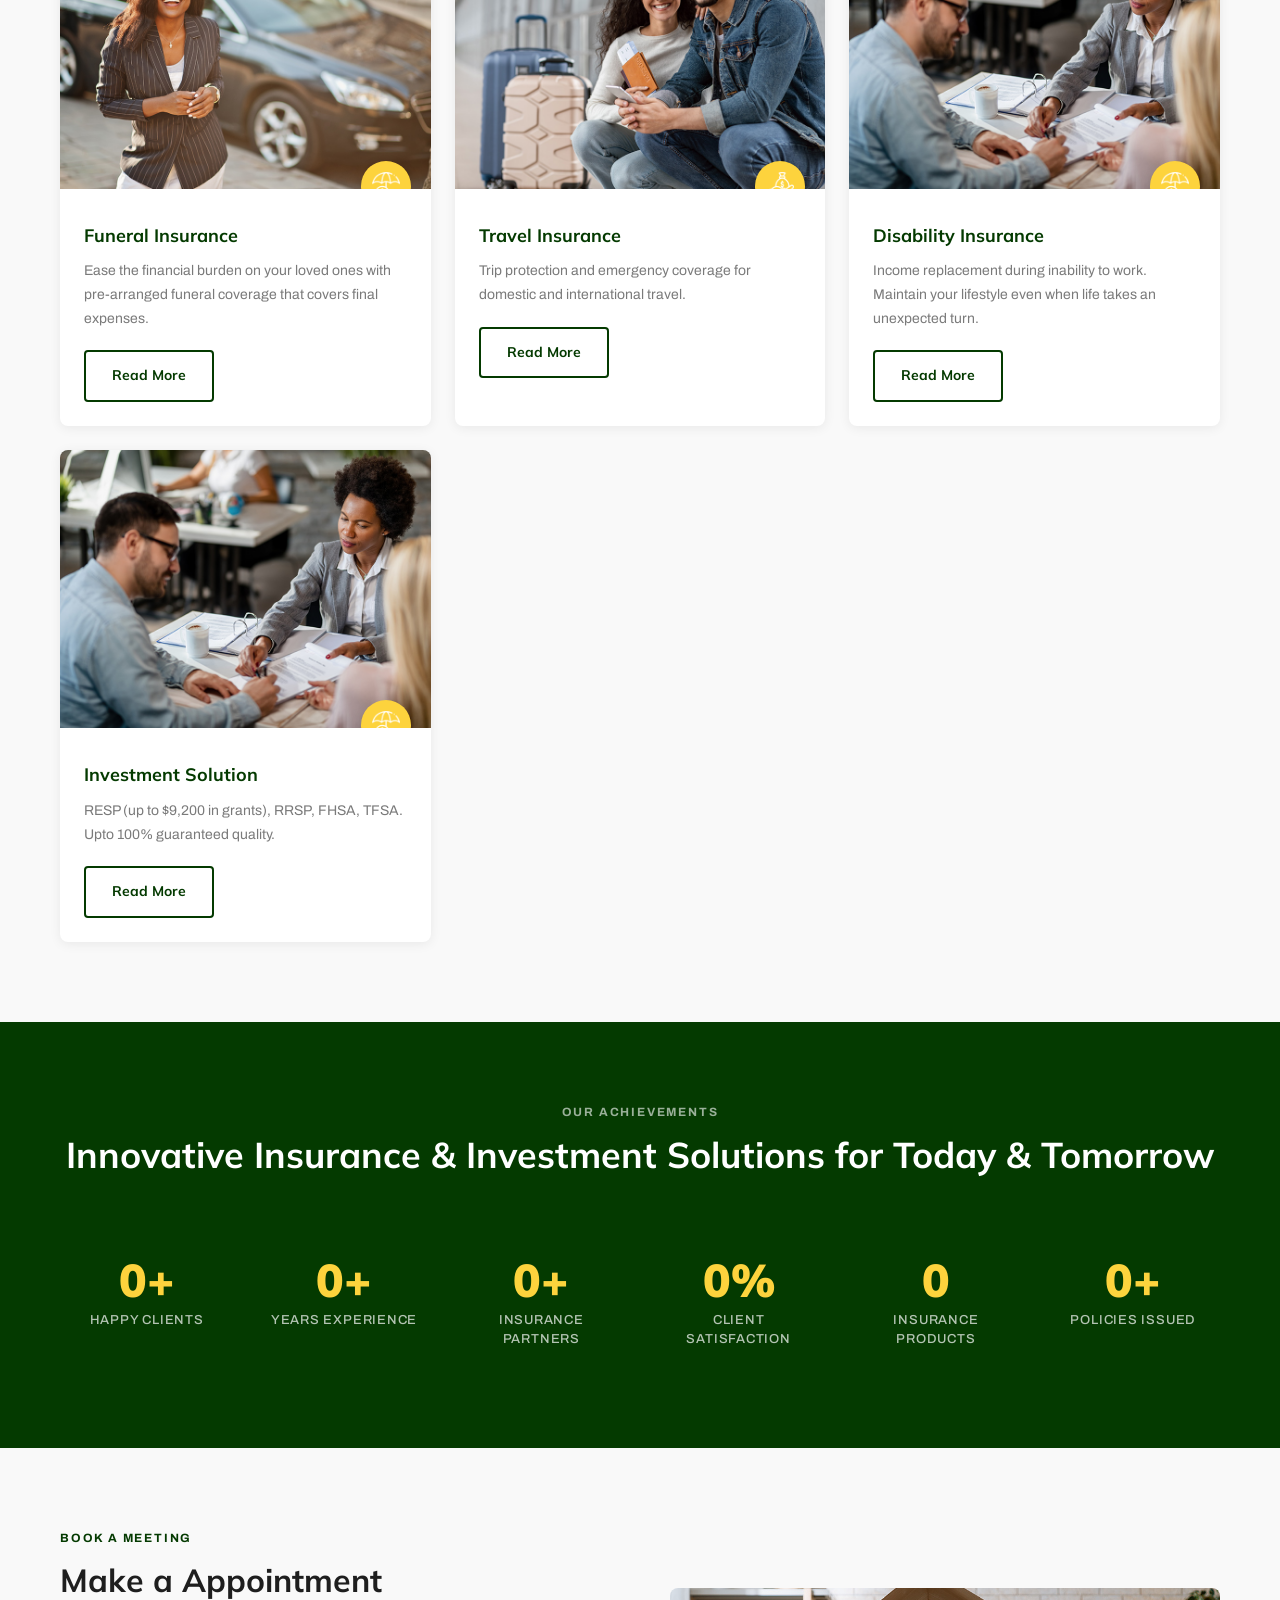
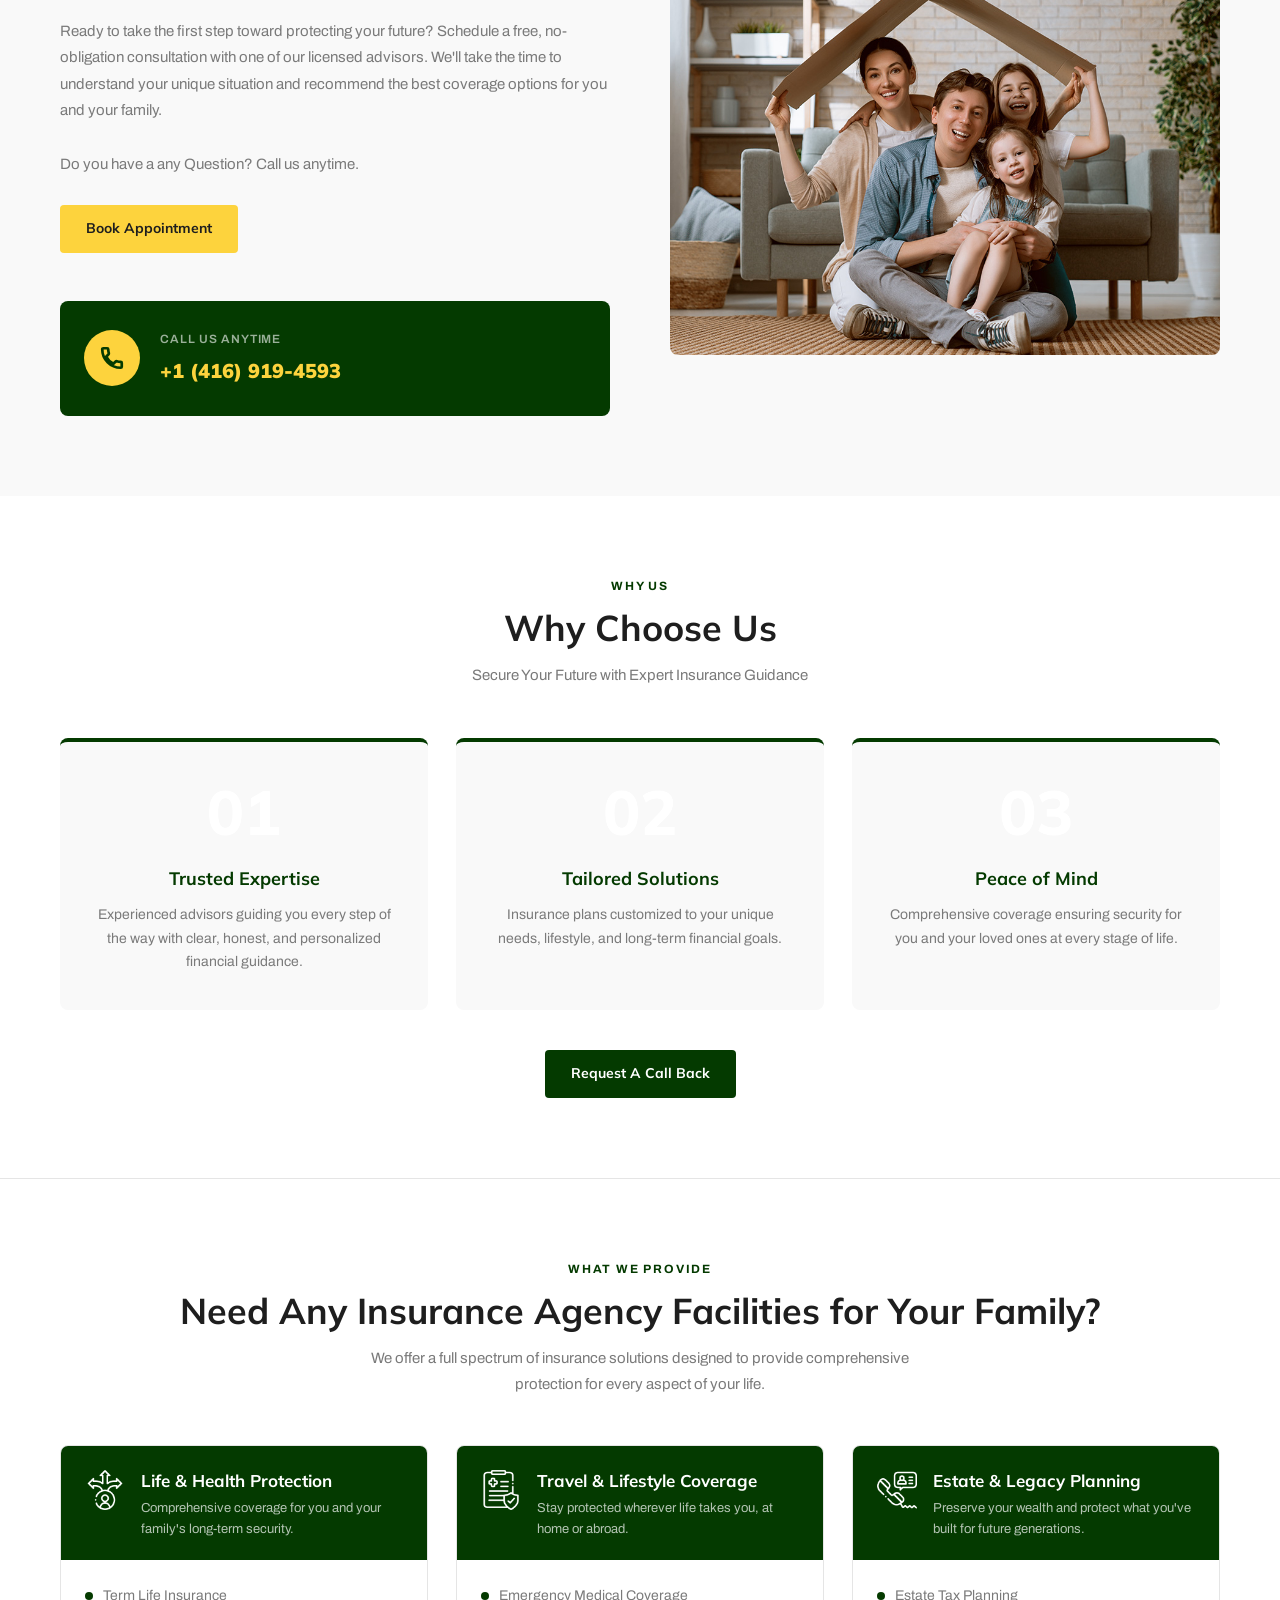
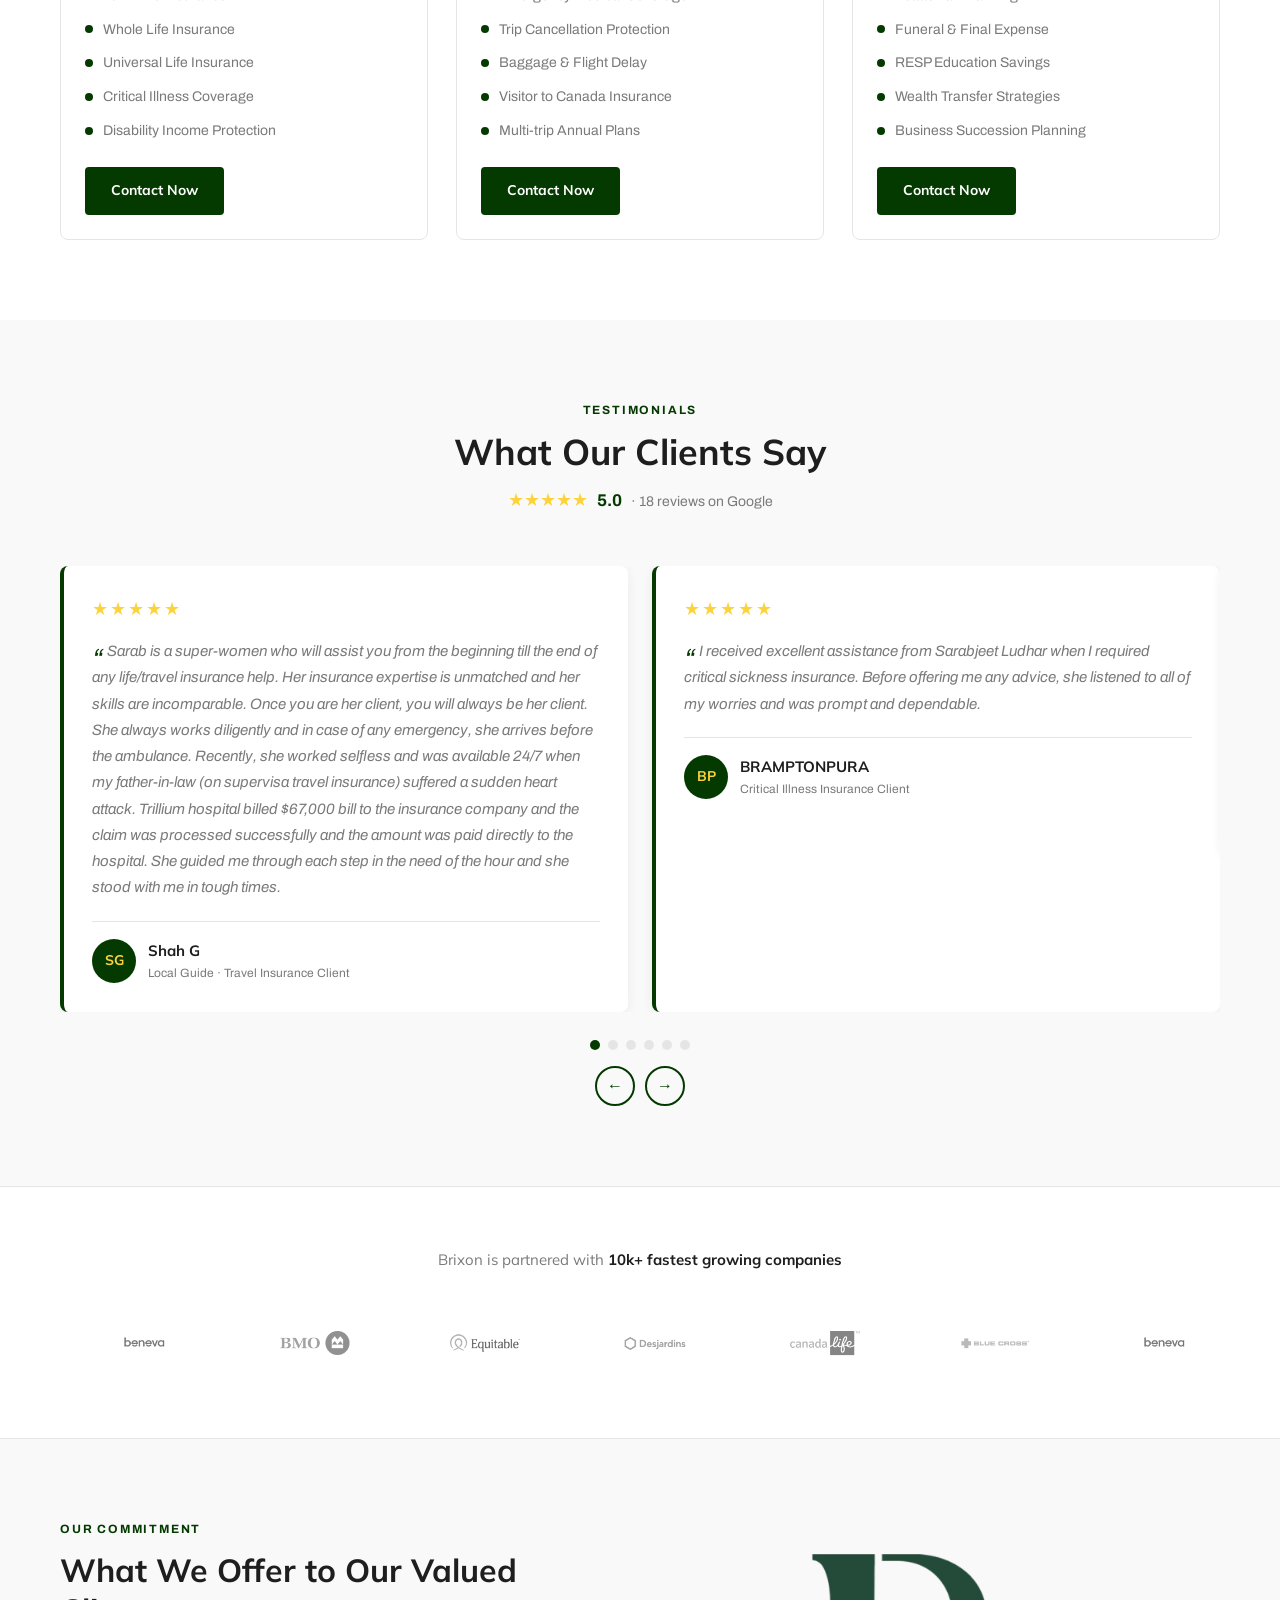
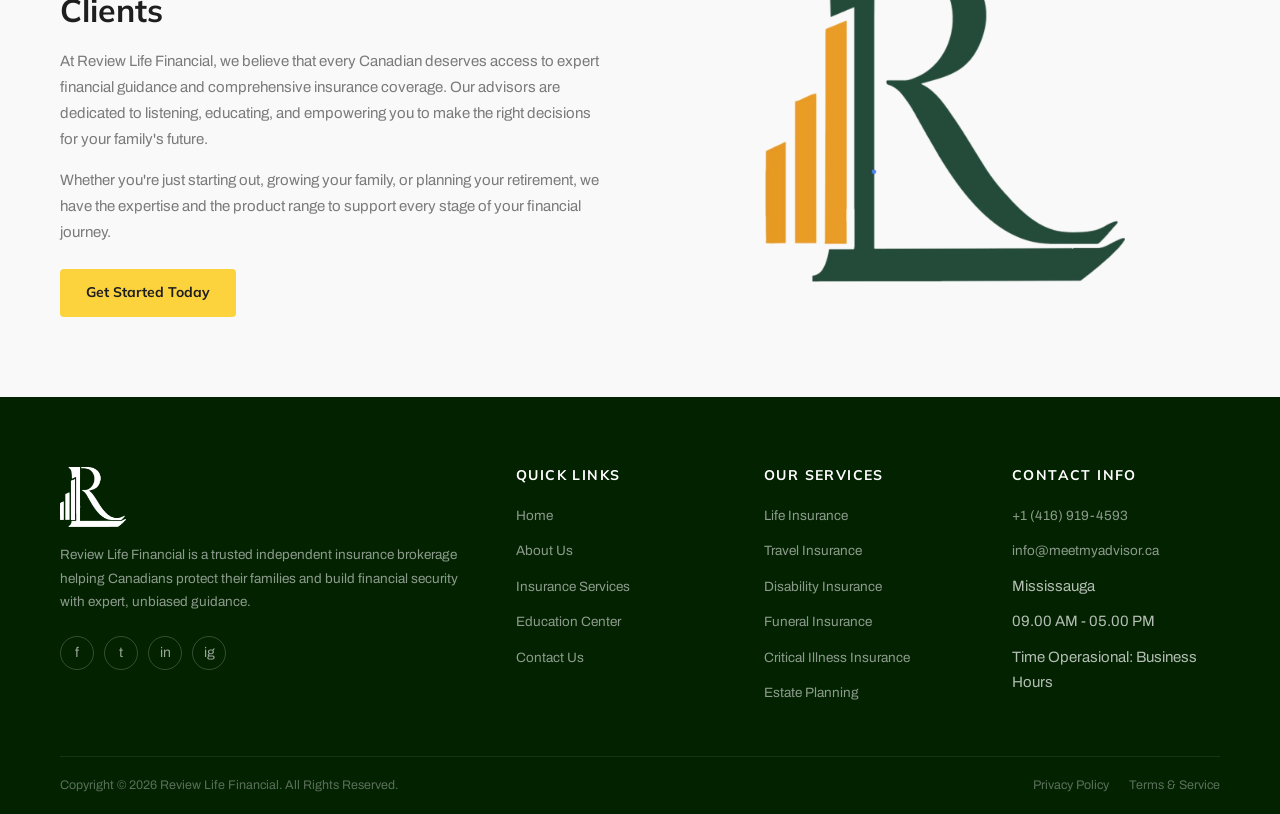
==== commit 71833dd2: "Replace placeholder testimonials with all 12 real Google reviews (5.0 · 18 reviews); 6 carousel slid" ====
--- a/index.html
+++ b/index.html
@@ -449,6 +449,11 @@
     <div class="section-header">
       <div class="section-eyebrow" data-anim="fadeIn">Testimonials</div>
       <h2 class="section-h">What Our Clients Say</h2>
+      <p class="section-sub" style="margin-top:10px;">
+        <span style="color:#fdd33d;font-size:18px;">&#9733;&#9733;&#9733;&#9733;&#9733;</span>
+        <strong style="color:#043a00;font-size:17px;margin-left:6px;">5.0</strong>
+        <span style="color:#7a7a7a;font-size:14px;margin-left:6px;">· 18 reviews on Google</span>
+      </p>
     </div>
     <div class="testi-carousel">
       <div class="testi-track">
@@ -457,23 +462,23 @@
           <div class="testi-inner">
             <div class="testi-card">
               <div class="testi-stars">&#9733;&#9733;&#9733;&#9733;&#9733;</div>
-              <p class="testi-quote">Working with Review Life Financial was the best decision for my family. They helped me find the perfect life insurance plan that fits our budget perfectly. I feel so much more secure knowing my family is protected.</p>
-              <div class="testi-author">
-                <div class="testi-avatar">SR</div>
-                <div>
-                  <div class="testi-name">Sarah R.</div>
-                  <div class="testi-role">Life Insurance Client</div>
-                </div>
-              </div>
-            </div>
-            <div class="testi-card">
-              <div class="testi-stars">&#9733;&#9733;&#9733;&#9733;&#9733;</div>
-              <p class="testi-quote">I was so confused about travel insurance before calling Review Life Financial. They explained everything clearly and got me covered before my Europe trip. When I had a minor medical issue in Italy, the claim process was smooth and easy.</p>
-              <div class="testi-author">
-                <div class="testi-avatar">MK</div>
-                <div>
-                  <div class="testi-name">Michael K.</div>
-                  <div class="testi-role">Travel Insurance Client</div>
+              <p class="testi-quote">Sarab is a super-women who will assist you from the beginning till the end of any life/travel insurance help. Her insurance expertise is unmatched and her skills are incomparable. Once you are her client, you will always be her client. She always works diligently and in case of any emergency, she arrives before the ambulance. Recently, she worked selfless and was available 24/7 when my father-in-law (on supervisa travel insurance) suffered a sudden heart attack. Trillium hospital billed $67,000 bill to the insurance company and the claim was processed successfully and the amount was paid directly to the hospital. She guided me through each step in the need of the hour and she stood with me in tough times.</p>
+              <div class="testi-author">
+                <div class="testi-avatar">SG</div>
+                <div>
+                  <div class="testi-name">Shah G</div>
+                  <div class="testi-role">Local Guide · Travel Insurance Client</div>
+                </div>
+              </div>
+            </div>
+            <div class="testi-card">
+              <div class="testi-stars">&#9733;&#9733;&#9733;&#9733;&#9733;</div>
+              <p class="testi-quote">I received excellent assistance from Sarabjeet Ludhar when I required critical sickness insurance. Before offering me any advice, she listened to all of my worries and was prompt and dependable.</p>
+              <div class="testi-author">
+                <div class="testi-avatar">BP</div>
+                <div>
+                  <div class="testi-name">BRAMPTONPURA</div>
+                  <div class="testi-role">Critical Illness Insurance Client</div>
                 </div>
               </div>
             </div>
@@ -484,23 +489,23 @@
           <div class="testi-inner">
             <div class="testi-card">
               <div class="testi-stars">&#9733;&#9733;&#9733;&#9733;&#9733;</div>
-              <p class="testi-quote">After my husband was diagnosed with cancer, our critical illness policy paid out immediately. Review Life Financial had explained exactly how the policy worked when we signed up, so we knew what to expect. It made an incredibly difficult time so much easier.</p>
-              <div class="testi-author">
-                <div class="testi-avatar">LP</div>
-                <div>
-                  <div class="testi-name">Linda P.</div>
-                  <div class="testi-role">Critical Illness Client</div>
-                </div>
-              </div>
-            </div>
-            <div class="testi-card">
-              <div class="testi-stars">&#9733;&#9733;&#9733;&#9733;&#9733;</div>
-              <p class="testi-quote">As a self-employed contractor, disability insurance was something I always put off. My advisor walked me through how much income replacement I actually needed and found me an affordable policy. Glad I finally did it.</p>
-              <div class="testi-author">
-                <div class="testi-avatar">JT</div>
-                <div>
-                  <div class="testi-name">James T.</div>
-                  <div class="testi-role">Disability Insurance Client</div>
+              <p class="testi-quote">Sarab is a highly experienced, enthusiastic and honest insurance professional. She helped me to get the best health insurance at a price I can afford when I was on my WORK PERMIT &amp; waiting for my OHIP card. She answered all my questions and made sure I had the right coverage.</p>
+              <div class="testi-author">
+                <div class="testi-avatar">RS</div>
+                <div>
+                  <div class="testi-name">Rupinder Sidhu</div>
+                  <div class="testi-role">Health Insurance Client</div>
+                </div>
+              </div>
+            </div>
+            <div class="testi-card">
+              <div class="testi-stars">&#9733;&#9733;&#9733;&#9733;&#9733;</div>
+              <p class="testi-quote">Great, simple to the point. Sarbjeet has been my insurance agent for years and always helped us with our last minute request. I can be nothing but happy and grateful to leave this review.</p>
+              <div class="testi-author">
+                <div class="testi-avatar">JB</div>
+                <div>
+                  <div class="testi-name">Jessica Beauty Salon</div>
+                  <div class="testi-role">Long-Term Insurance Client</div>
                 </div>
               </div>
             </div>
@@ -511,23 +516,104 @@
           <div class="testi-inner">
             <div class="testi-card">
               <div class="testi-stars">&#9733;&#9733;&#9733;&#9733;&#9733;</div>
-              <p class="testi-quote">I set up an RESP for my daughter through Review Life Financial and the process was seamless. They explained all the government grants and how to maximize them. My daughter's education is now being funded without stress.</p>
-              <div class="testi-author">
-                <div class="testi-avatar">AC</div>
-                <div>
-                  <div class="testi-name">Amanda C.</div>
-                  <div class="testi-role">RESP Client</div>
-                </div>
-              </div>
-            </div>
-            <div class="testi-card">
-              <div class="testi-stars">&#9733;&#9733;&#9733;&#9733;&#9733;</div>
-              <p class="testi-quote">The team at Review Life Financial helped my parents set up funeral insurance so that we wouldn't have to worry about costs during an already emotional time. The process was handled with great sensitivity and professionalism.</p>
-              <div class="testi-author">
-                <div class="testi-avatar">RN</div>
-                <div>
-                  <div class="testi-name">Robert N.</div>
-                  <div class="testi-role">Funeral Insurance Client</div>
+              <p class="testi-quote">Thank you sooo much ( Sarab) for going above and beyond to help us when we truly needed. Your guidance and support have alwayzzz made a huge difference in our life. Thanks for being brutally HONEST to everyone. We wish you endless success and happiness.</p>
+              <div class="testi-author">
+                <div class="testi-avatar">AN</div>
+                <div>
+                  <div class="testi-name">A N</div>
+                  <div class="testi-role">Insurance Client</div>
+                </div>
+              </div>
+            </div>
+            <div class="testi-card">
+              <div class="testi-stars">&#9733;&#9733;&#9733;&#9733;&#9733;</div>
+              <p class="testi-quote">Sarab mam helped me for my parents insurance. I would highly recommend her for all your insurance needs. She is a very experienced and knowledgeable insurance professional.</p>
+              <div class="testi-author">
+                <div class="testi-avatar">MS</div>
+                <div>
+                  <div class="testi-name">Manpreet Sidhu</div>
+                  <div class="testi-role">Insurance Client</div>
+                </div>
+              </div>
+            </div>
+          </div>
+        </div>
+        <!-- Slide 4 -->
+        <div class="testi-slide">
+          <div class="testi-inner">
+            <div class="testi-card">
+              <div class="testi-stars">&#9733;&#9733;&#9733;&#9733;&#9733;</div>
+              <p class="testi-quote">I had the opportunity to work with Sarab to create my financial plan, and the experience was incredibly positive. She brought greater clarity and awareness to my finances and helped me better understand how to approach my financial goals.</p>
+              <div class="testi-author">
+                <div class="testi-avatar">DW</div>
+                <div>
+                  <div class="testi-name">Debbie Wilson</div>
+                  <div class="testi-role">Financial Planning Client</div>
+                </div>
+              </div>
+            </div>
+            <div class="testi-card">
+              <div class="testi-stars">&#9733;&#9733;&#9733;&#9733;&#9733;</div>
+              <p class="testi-quote">Very responsive, very knowledgeable and informative. I have gotten travel insurance from them many times when going abroad and they always make the process seamless and stress-free.</p>
+              <div class="testi-author">
+                <div class="testi-avatar">SS</div>
+                <div>
+                  <div class="testi-name">Sukhman Singh</div>
+                  <div class="testi-role">Travel Insurance Client</div>
+                </div>
+              </div>
+            </div>
+          </div>
+        </div>
+        <!-- Slide 5 -->
+        <div class="testi-slide">
+          <div class="testi-inner">
+            <div class="testi-card">
+              <div class="testi-stars">&#9733;&#9733;&#9733;&#9733;&#9733;</div>
+              <p class="testi-quote">Great pre sales service and after sales service. Will recommend to my friends and family.</p>
+              <div class="testi-author">
+                <div class="testi-avatar">PS</div>
+                <div>
+                  <div class="testi-name">Prashant Sanghvi</div>
+                  <div class="testi-role">Insurance Client</div>
+                </div>
+              </div>
+            </div>
+            <div class="testi-card">
+              <div class="testi-stars">&#9733;&#9733;&#9733;&#9733;&#9733;</div>
+              <p class="testi-quote">Amazing service ! Best in Ontario.</p>
+              <div class="testi-author">
+                <div class="testi-avatar">NH</div>
+                <div>
+                  <div class="testi-name">New Horizon Media Arts Inc Canada</div>
+                  <div class="testi-role">Insurance Client</div>
+                </div>
+              </div>
+            </div>
+          </div>
+        </div>
+        <!-- Slide 6 -->
+        <div class="testi-slide">
+          <div class="testi-inner">
+            <div class="testi-card">
+              <div class="testi-stars">&#9733;&#9733;&#9733;&#9733;&#9733;</div>
+              <p class="testi-quote">Best services at all times.</p>
+              <div class="testi-author">
+                <div class="testi-avatar">RB</div>
+                <div>
+                  <div class="testi-name">rajeev bhardwaj</div>
+                  <div class="testi-role">Insurance Client</div>
+                </div>
+              </div>
+            </div>
+            <div class="testi-card">
+              <div class="testi-stars">&#9733;&#9733;&#9733;&#9733;&#9733;</div>
+              <p class="testi-quote">Very very good.</p>
+              <div class="testi-author">
+                <div class="testi-avatar">HS</div>
+                <div>
+                  <div class="testi-name">harry sran</div>
+                  <div class="testi-role">Insurance Client</div>
                 </div>
               </div>
             </div>
@@ -537,6 +623,9 @@
     </div>
     <div class="testi-nav">
       <button class="testi-dot active"></button>
+      <button class="testi-dot"></button>
+      <button class="testi-dot"></button>
+      <button class="testi-dot"></button>
       <button class="testi-dot"></button>
       <button class="testi-dot"></button>
     </div>
--- a/css/style.css
+++ b/css/style.css
@@ -174,7 +174,7 @@
 .hero-slide-bg.active { opacity: 1; }
 .hero-overlay {
   position: absolute; inset: 0;
-  background: linear-gradient(135deg, rgba(0,35,100,0.80) 0%, rgba(0,20,60,0.60) 100%);
+  background: rgba(0,0,0,0.35);
   z-index: 1;
 }
 .hero-content {
@@ -220,19 +220,20 @@
 .hero-dot.active { background: var(--yellow); }
 
 /* ── FEATURE CARDS (3 col below hero) ──── */
-.features-strip { background: var(--white); }
-.features-grid { display: grid; grid-template-columns: repeat(3, 1fr); gap: 1px; background: var(--border); }
+.features-strip { background: #043a00; }
+.features-grid { display: grid; grid-template-columns: repeat(3, 1fr); gap: 1px; background: rgba(255,255,255,0.12); }
 .feature-card {
-  background: var(--white);
+  background: #043a00;
   padding: 48px 36px;
   text-align: center;
-  transition: box-shadow .2s;
-}
-.feature-card:hover { box-shadow: 0 8px 32px rgba(4,58,0,0.1); }
-.feature-icon { width: 80px; height: 80px; margin: 0 auto 22px; }
-.feature-icon img { width: 100%; height: 100%; object-fit: contain; }
-.feature-card h3 { font-family: var(--font-head); font-size: 20px; color: var(--blue); margin-bottom: 14px; font-weight: 700; }
-.feature-card p { font-size: 14.5px; color: var(--text); margin-bottom: 22px; line-height: 1.7; }
+  transition: box-shadow .2s, background .2s;
+  border-bottom: 4px solid var(--yellow);
+}
+.feature-card:hover { background: #022200; box-shadow: 0 8px 32px rgba(0,0,0,0.25); }
+.feature-icon { width: 80px; height: 80px; margin: 0 auto 22px; background: rgba(255,255,255,0.1); border-radius: 50%; padding: 14px; }
+.feature-icon img { width: 100%; height: 100%; object-fit: contain; filter: brightness(0) invert(1); }
+.feature-card h3 { font-family: var(--font-head); font-size: 20px; color: #fff; margin-bottom: 14px; font-weight: 700; }
+.feature-card p { font-size: 14.5px; color: rgba(255,255,255,0.75); margin-bottom: 22px; line-height: 1.7; }
 
 /* ── STATS / QUOTE SECTION ──────────────── */
 .quote-section {
@@ -252,7 +253,7 @@
 .quote-img-right img { border-radius: 6px; object-fit: cover; }
 
 /* ── ABOUT ──────────────────────────────── */
-.about-section { background: var(--white); }
+.about-section { background: #f0f6f0; }
 .about-grid { display: grid; grid-template-columns: 1fr 1fr; gap: 60px; align-items: center; }
 .about-images { position: relative; }
 .about-img-main { border-radius: 8px; width: 85%; box-shadow: 0 12px 40px rgba(4,58,0,0.15); }
@@ -405,6 +406,7 @@
   border-radius: 8px;
   padding: 28px;
   box-shadow: 0 2px 12px rgba(0,0,0,0.06);
+  border-left: 4px solid var(--blue);
 }
 .testi-stars { color: var(--yellow); font-size: 18px; letter-spacing: 2px; margin-bottom: 14px; }
 .testi-quote { font-size: 15px; color: var(--text); line-height: 1.75; margin-bottom: 20px; font-style: italic; }
@@ -506,7 +508,7 @@
 .page-hero::before {
   content: '';
   position: absolute; inset: 0;
-  background: rgba(0, 20, 70, 0.68);
+  background: rgba(4, 58, 0, 0.72);
 }
 .page-hero .container { position: relative; z-index: 1; }
 .page-hero h1 { color: #fff; font-size: clamp(28px, 3.5vw, 48px); margin-bottom: 14px; font-family: var(--font-head); font-weight: 700; }
@@ -526,7 +528,7 @@
 
 /* ── SERVICE CARDS (sub-pages) ───────────*/
 .service-cards-sub { display: grid; grid-template-columns: repeat(3, 1fr); gap: 24px; }
-.service-card-sub { background: var(--white); border-radius: 8px; padding: 28px 24px; box-shadow: 0 2px 14px rgba(0,0,0,0.07); transition: transform 0.3s, box-shadow 0.3s; }
+.service-card-sub { background: var(--white); border-radius: 8px; padding: 28px 24px; box-shadow: 0 2px 14px rgba(0,0,0,0.07); transition: transform 0.3s, box-shadow 0.3s; border-top: 4px solid var(--blue); }
 .service-card-sub:hover { transform: translateY(-4px); box-shadow: 0 8px 28px rgba(0,0,0,0.12); }
 .service-card-sub .card-icon { width: 60px; height: 60px; margin-bottom: 18px; }
 .service-card-sub h3 { font-family: var(--font-head); font-size: 17px; color: var(--dark); margin-bottom: 10px; }
@@ -557,7 +559,7 @@
 
 /* ── EDUCATION CENTER ───────────────────── */
 .edu-grid { display: grid; grid-template-columns: repeat(3, 1fr); gap: 24px; }
-.edu-card { background: var(--white); border-radius: 8px; padding: 28px; box-shadow: 0 2px 12px rgba(0,0,0,0.07); }
+.edu-card { background: var(--white); border-radius: 8px; padding: 28px; box-shadow: 0 2px 12px rgba(0,0,0,0.07); border-top: 4px solid var(--blue); }
 .edu-card h3 { font-family: var(--font-head); font-size: 17px; color: var(--blue); margin-bottom: 10px; }
 .edu-card p { font-size: 14px; color: var(--text); line-height: 1.7; }
 .schedule-table { width: 100%; border-collapse: collapse; margin-top: 24px; }
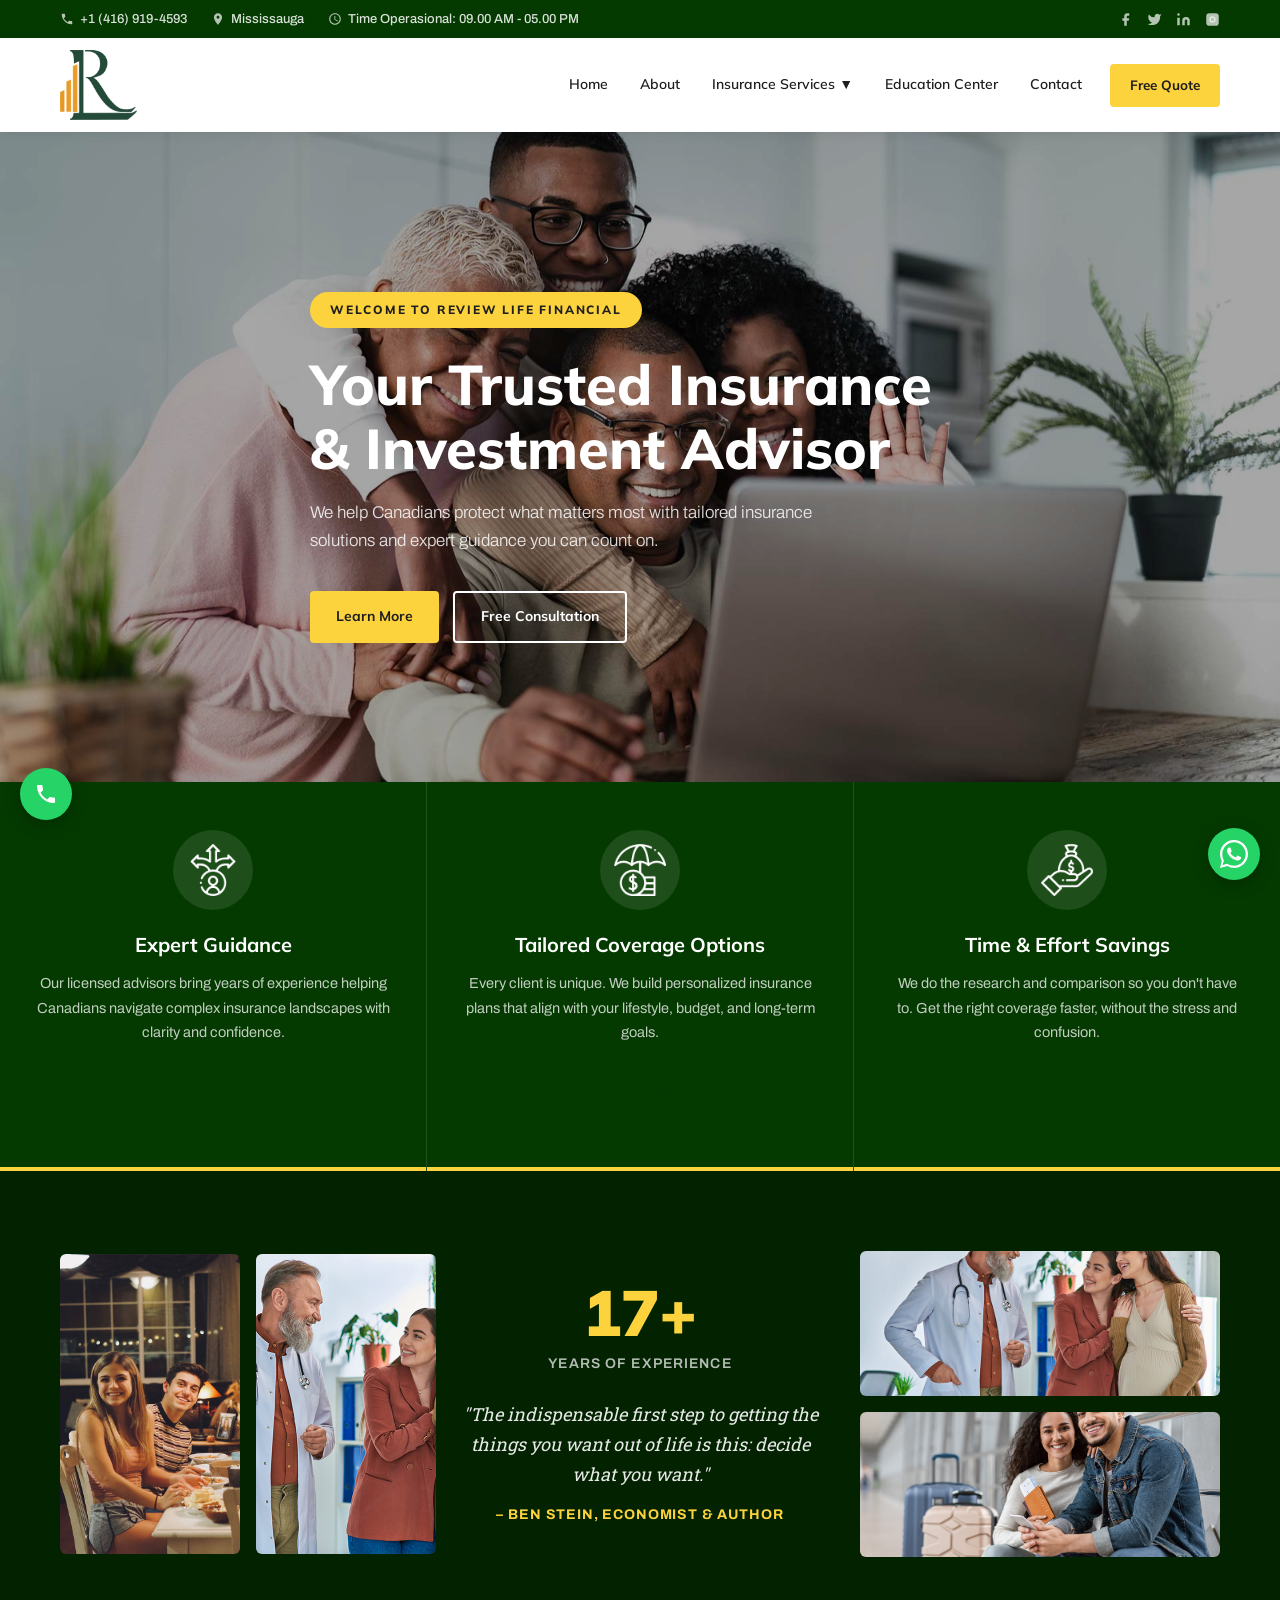
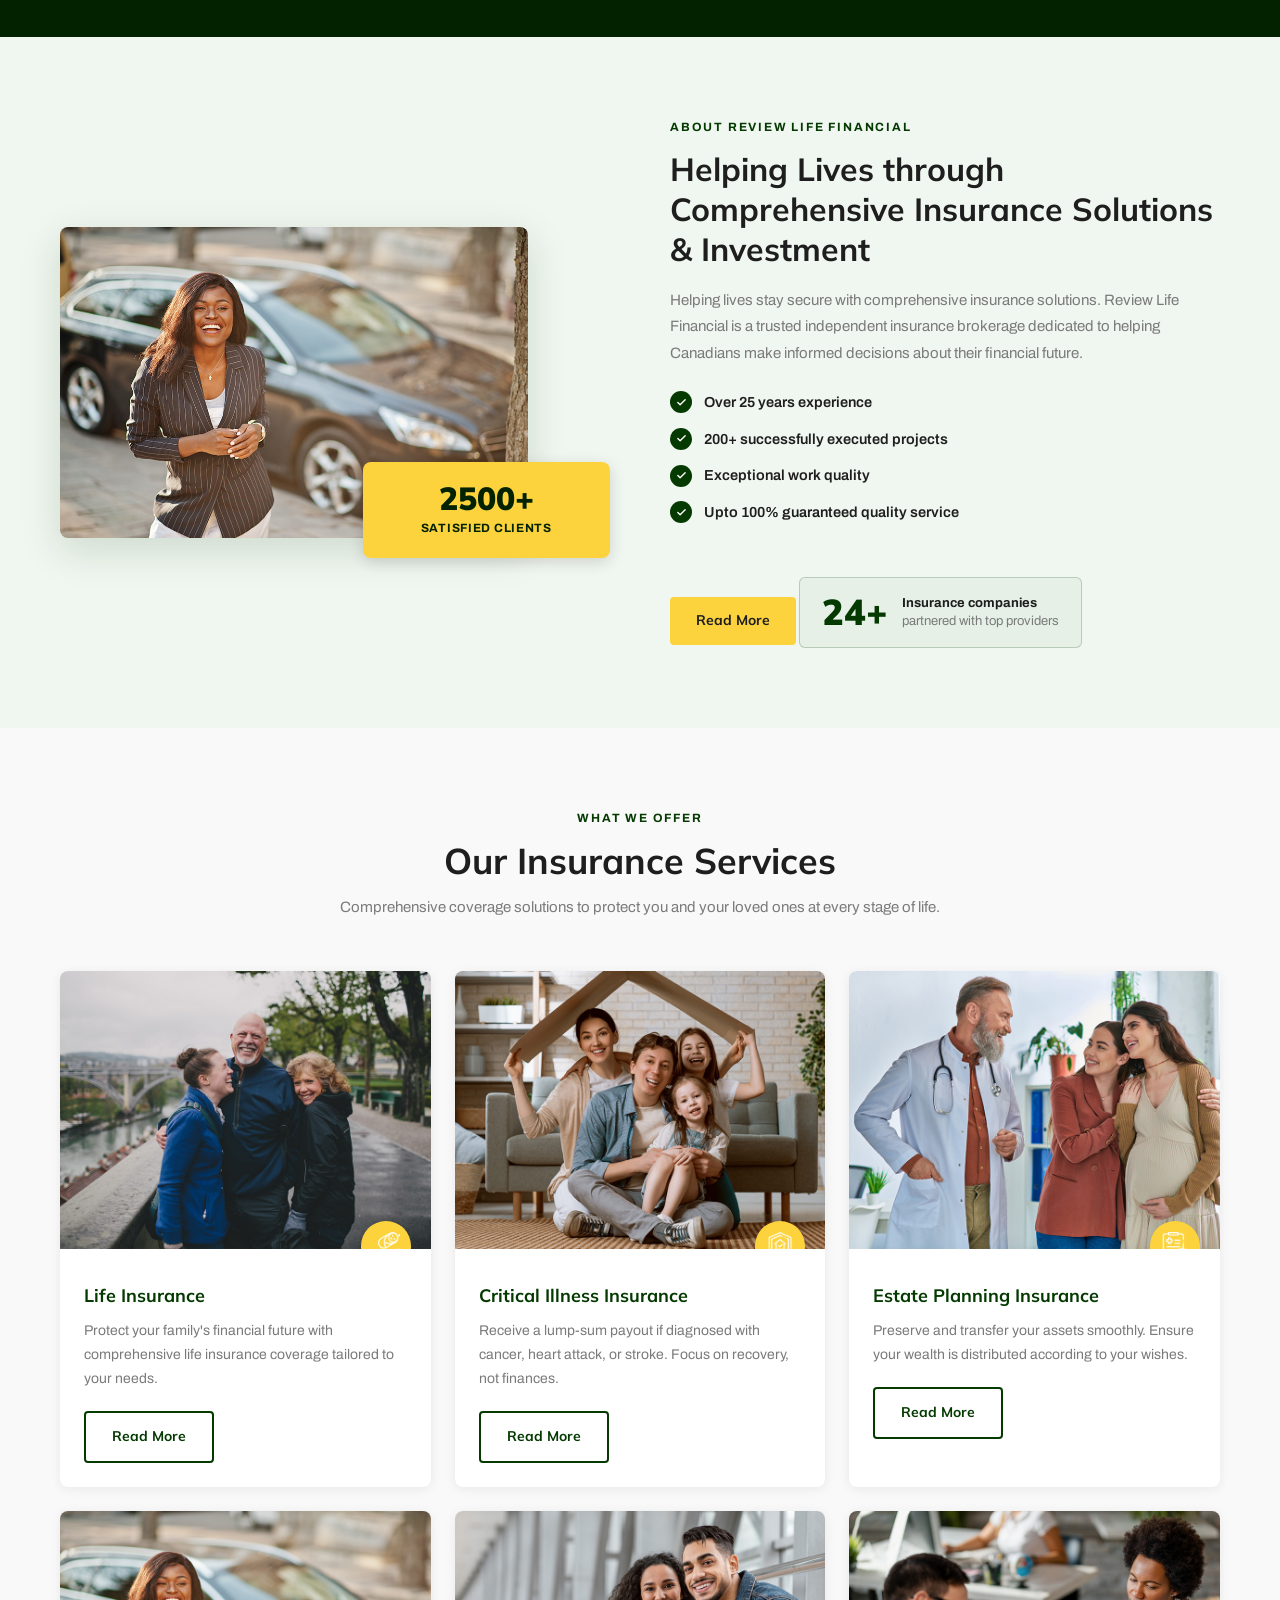
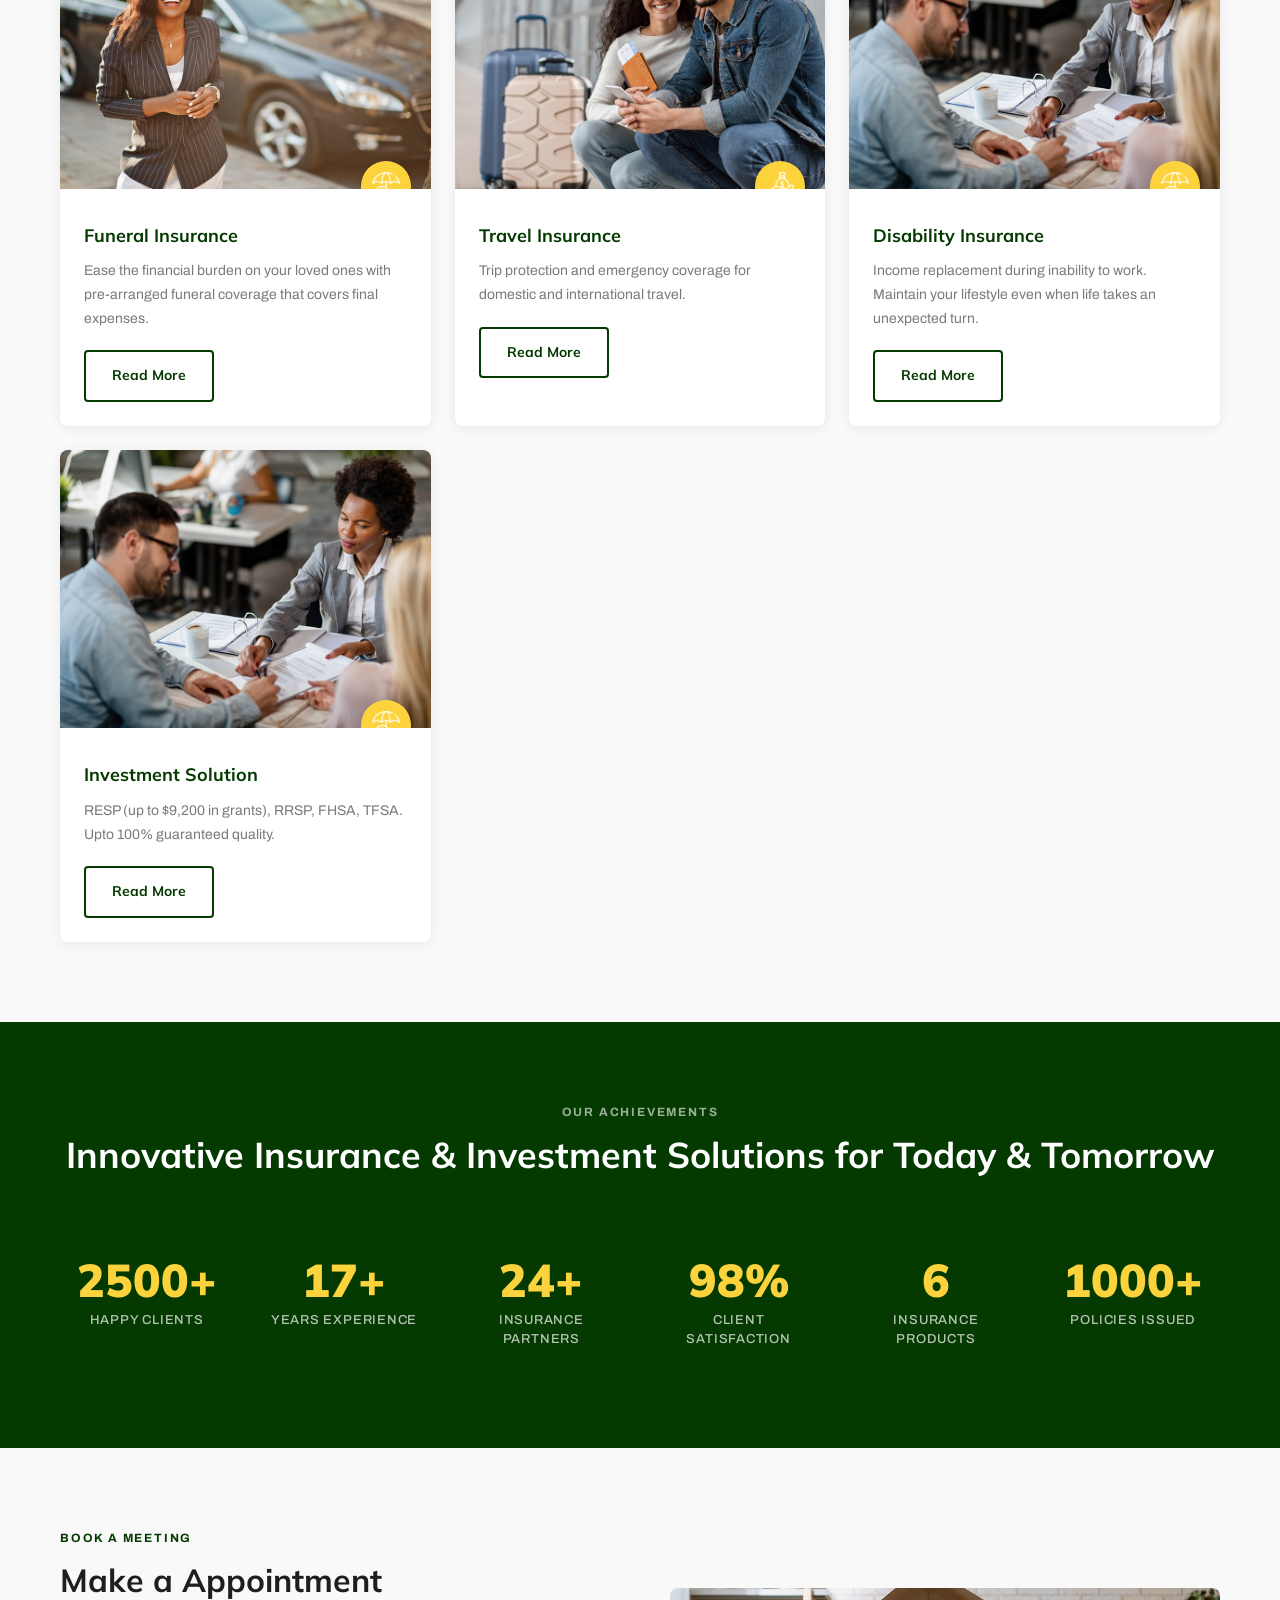
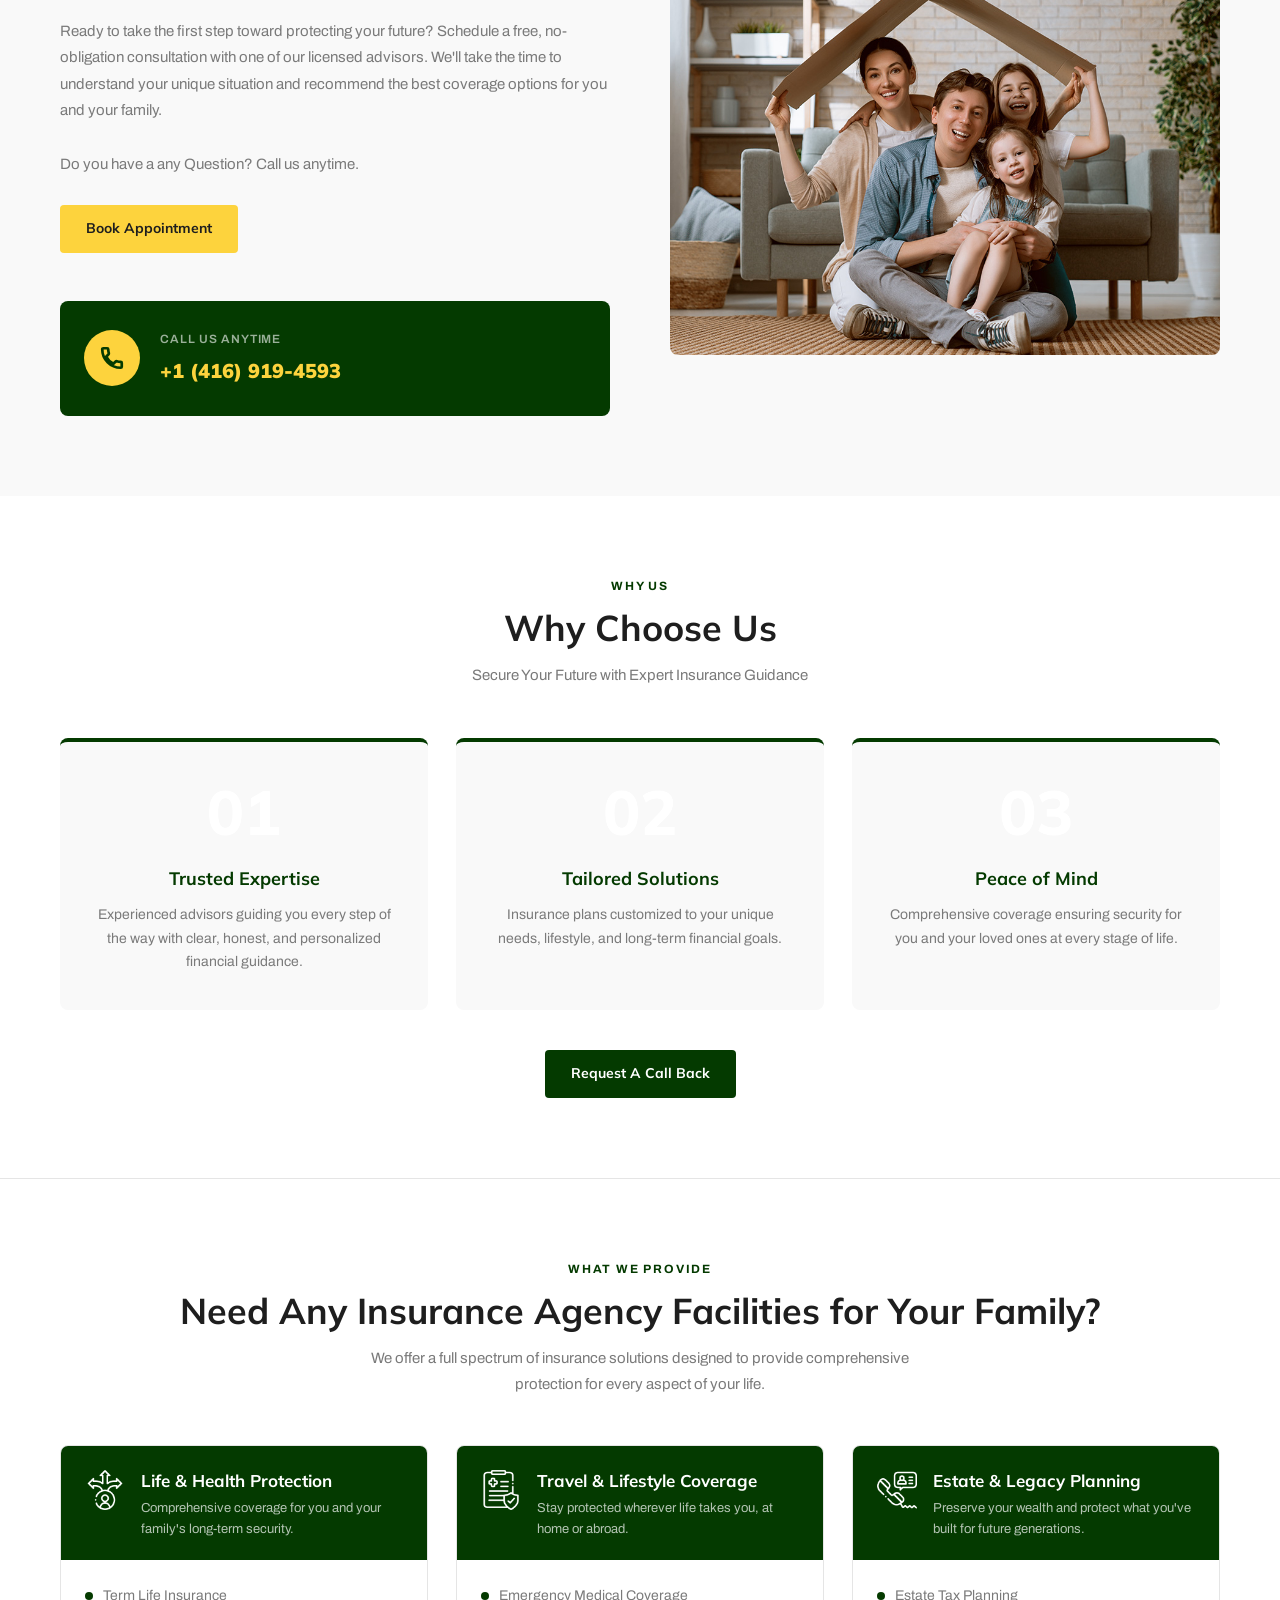
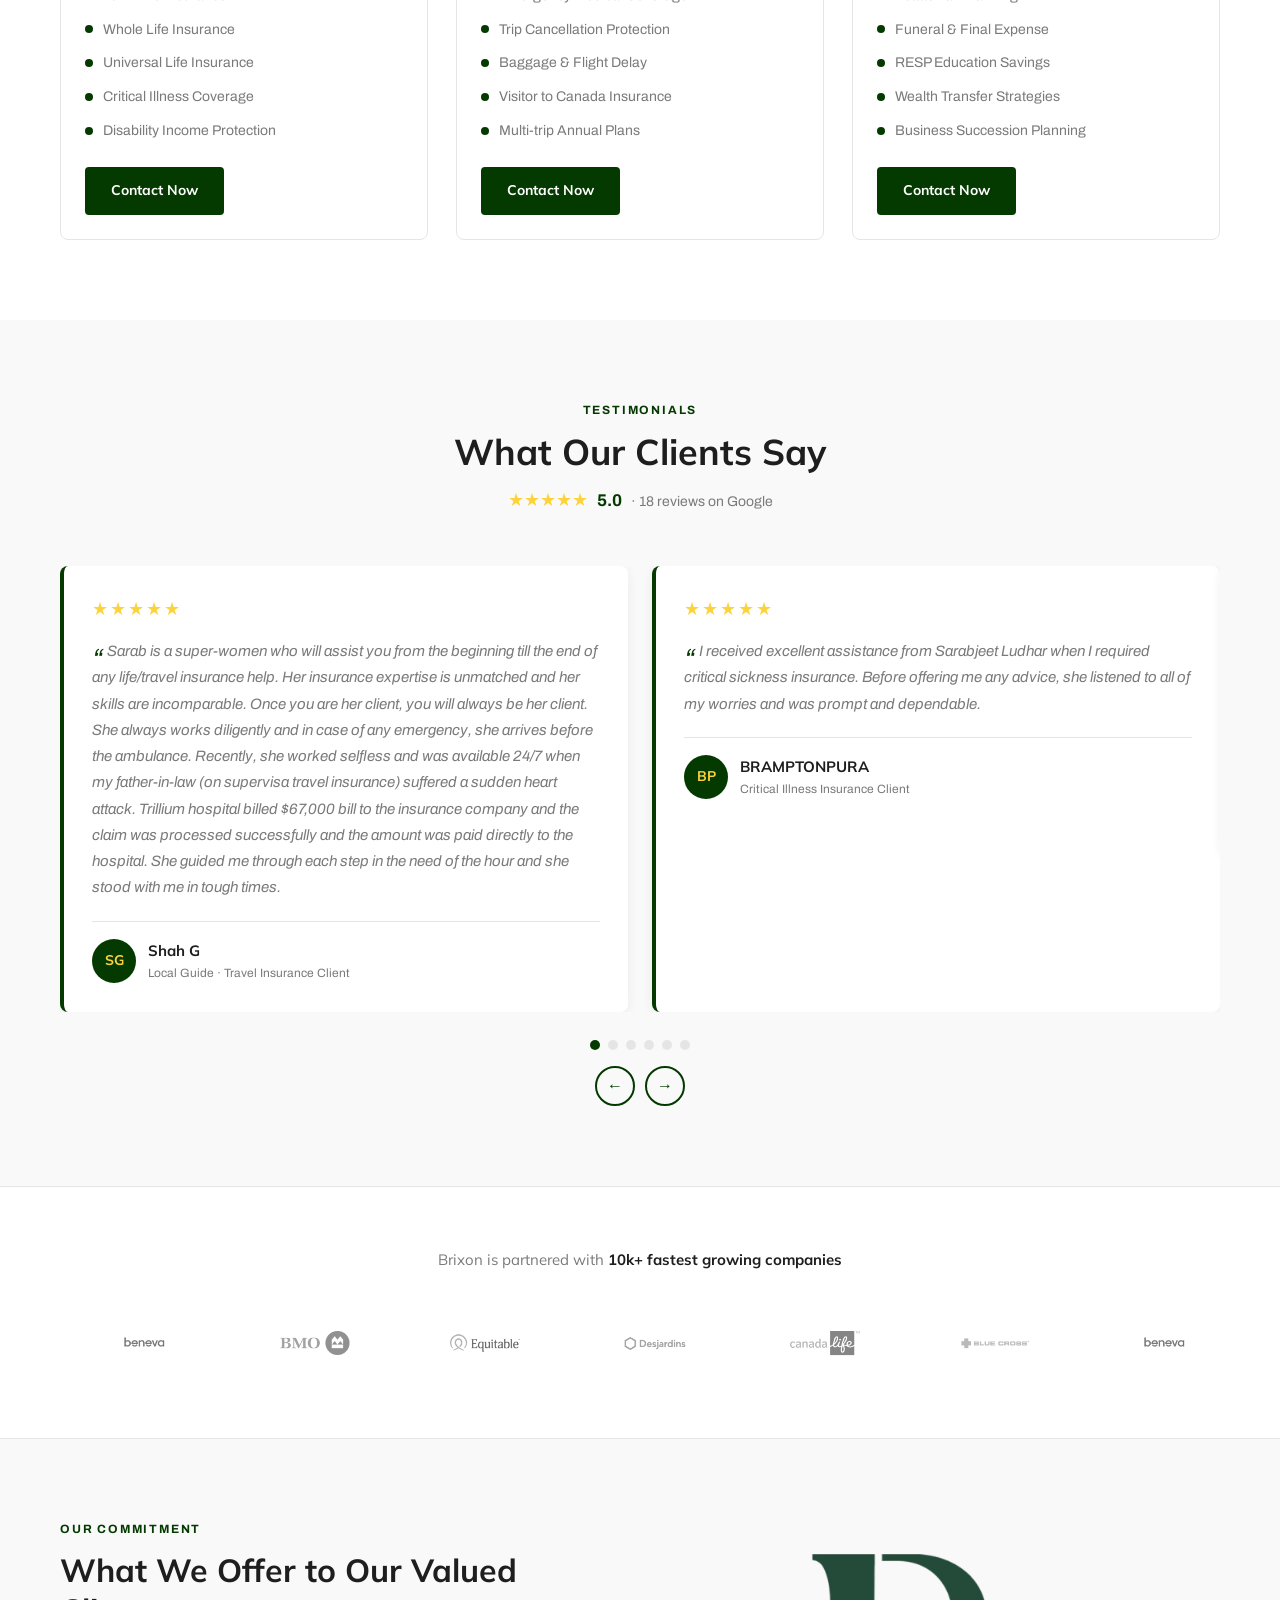
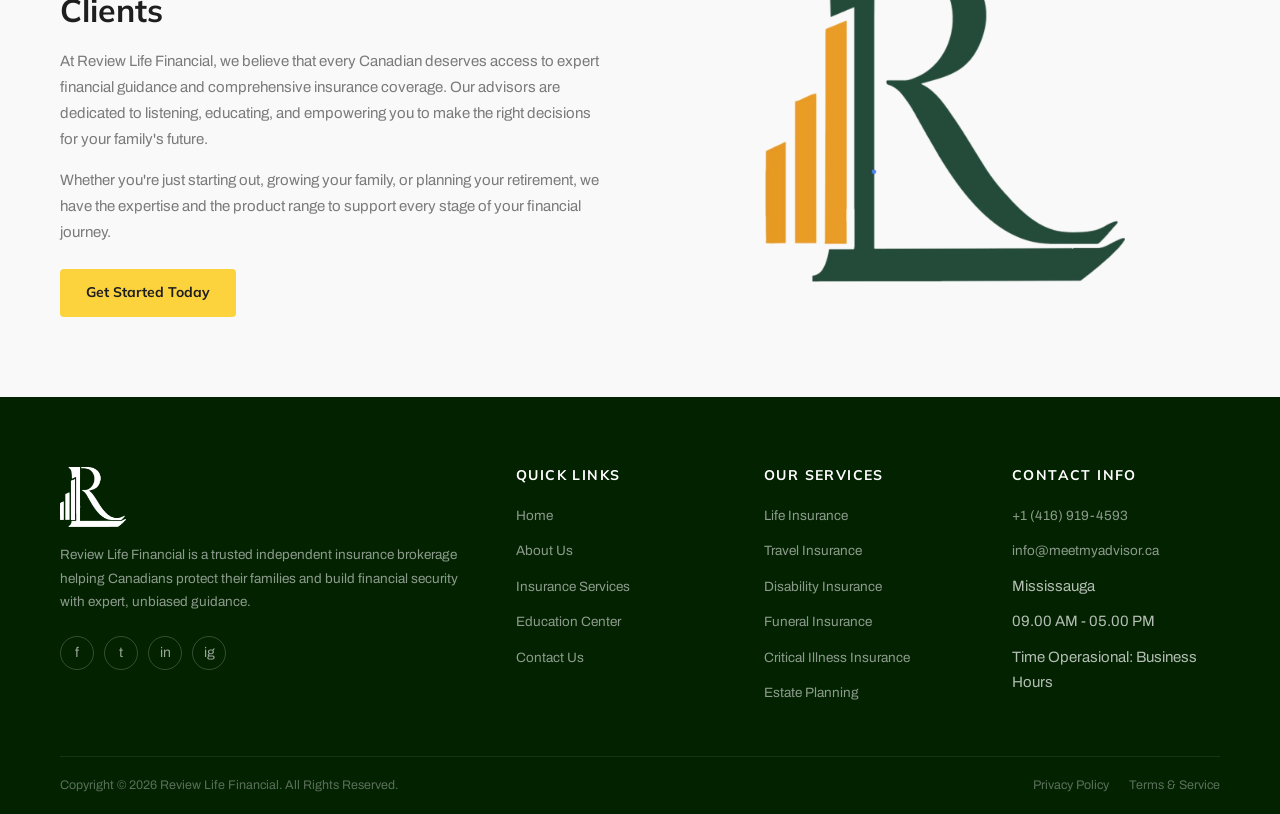
==== commit 269825e3: "Update stats: 15+ years → 17+ years experience, 500+ clients → 2500+ clients sitewide Co-Authored-By" ====
--- a/index.html
+++ b/index.html
@@ -126,7 +126,7 @@
         <img src="images/happy-lesbian-couple-hugging-with-hands-on-pregnan-NYCQEF2.jpg" alt="Happy Family" style="height:300px;object-fit:cover;" onerror="this.style.display='none'">
       </div>
       <div class="quote-box">
-        <div class="counter-num" style="font-family:var(--font-head);font-size:64px;font-weight:900;color:var(--yellow);line-height:1;" data-count="15" data-suffix="+">0+</div>
+        <div class="counter-num" style="font-family:var(--font-head);font-size:64px;font-weight:900;color:var(--yellow);line-height:1;" data-count="17" data-suffix="+">0+</div>
         <div class="quote-counter-lbl">Years of Experience</div>
         <blockquote class="blockquote">"The indispensable first step to getting the things you want out of life is this: decide what you want."</blockquote>
         <div class="blockquote-attr">– Ben Stein, Economist &amp; Author</div>
@@ -146,7 +146,7 @@
       <div class="about-images">
         <img class="about-img-main" src="images/success-stylish-african-american-woman-3M9NG9A.jpg" alt="Review Life Financial Team">
         <div class="about-img-badge">
-          <div class="about-badge-num">500+</div>
+          <div class="about-badge-num">2500+</div>
           <div class="about-badge-txt">Satisfied Clients</div>
         </div>
       </div>
@@ -288,11 +288,11 @@
     </div>
     <div class="counters-grid">
       <div class="counter-item">
-        <div class="counter-num" data-count="500" data-suffix="+">0+</div>
+        <div class="counter-num" data-count="2500" data-suffix="+">0+</div>
         <div class="counter-lbl">Happy Clients</div>
       </div>
       <div class="counter-item">
-        <div class="counter-num" data-count="15" data-suffix="+">0+</div>
+        <div class="counter-num" data-count="17" data-suffix="+">0+</div>
         <div class="counter-lbl">Years Experience</div>
       </div>
       <div class="counter-item">
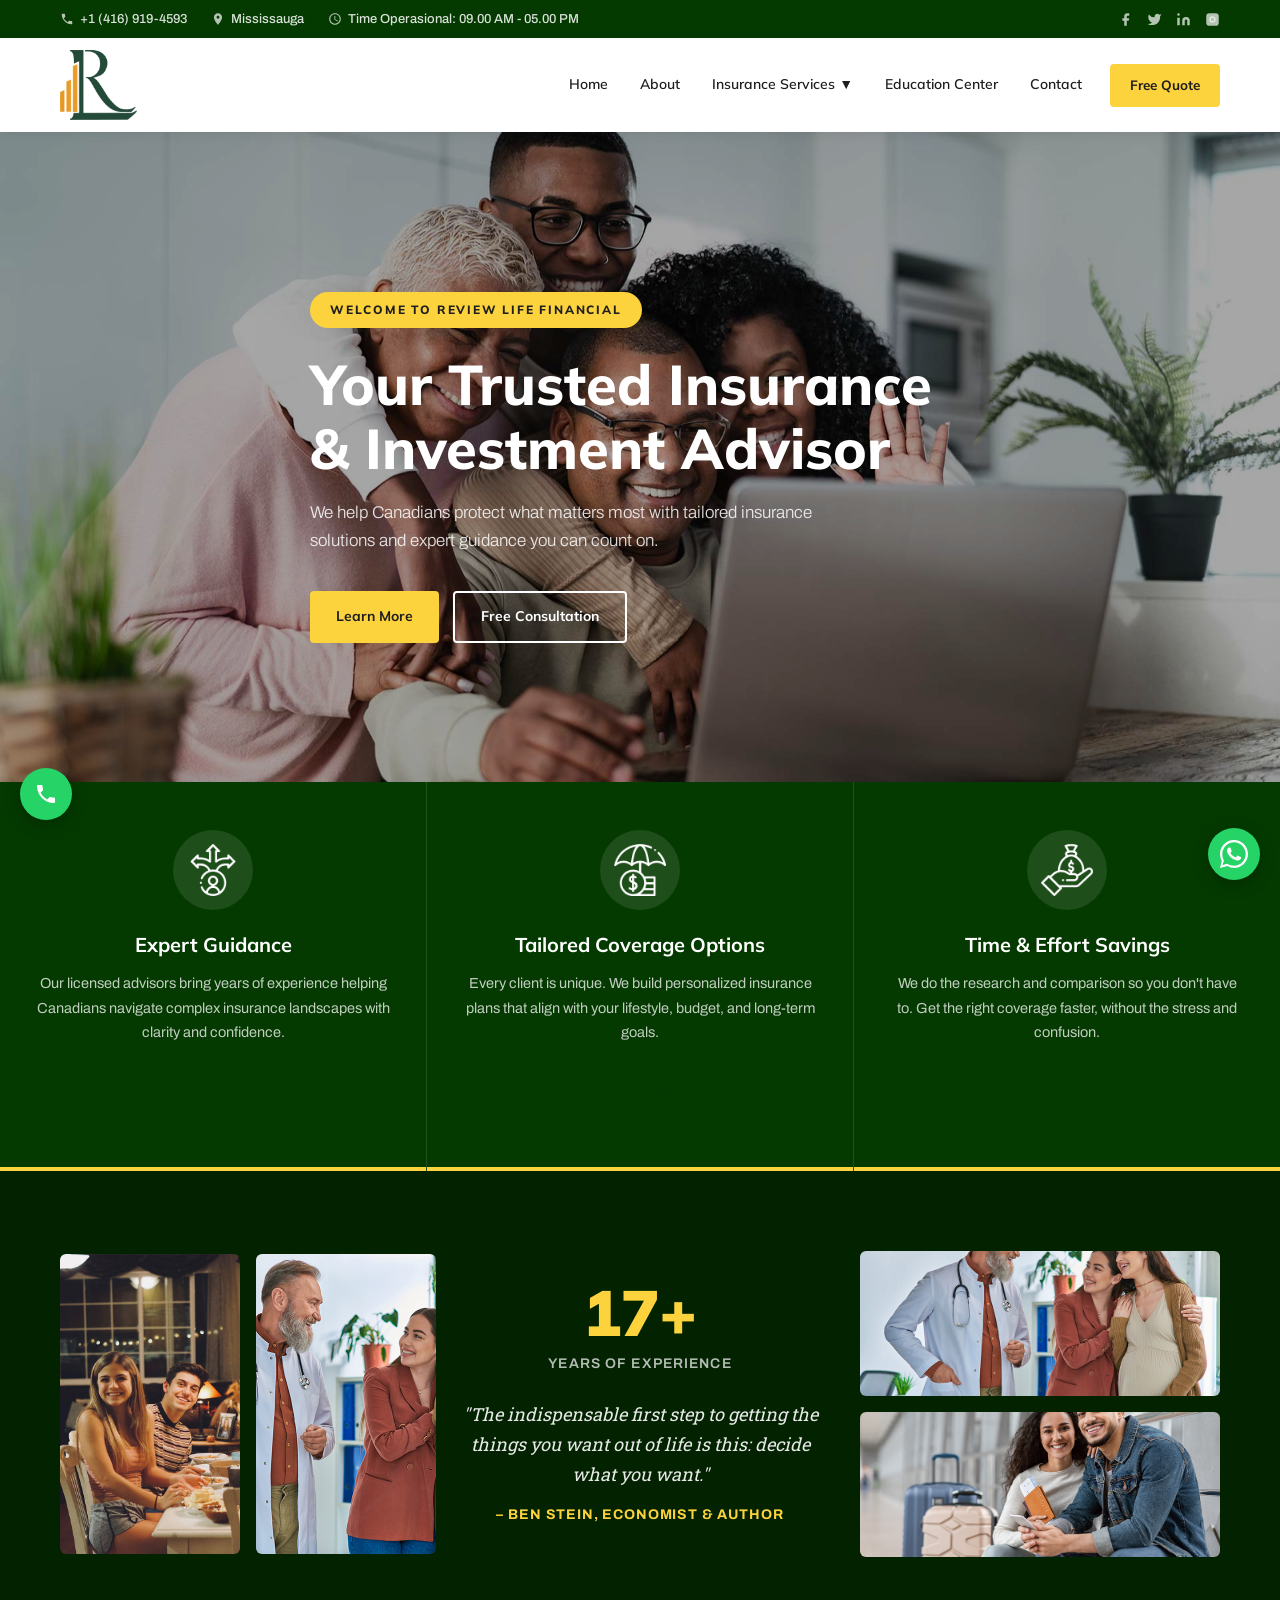
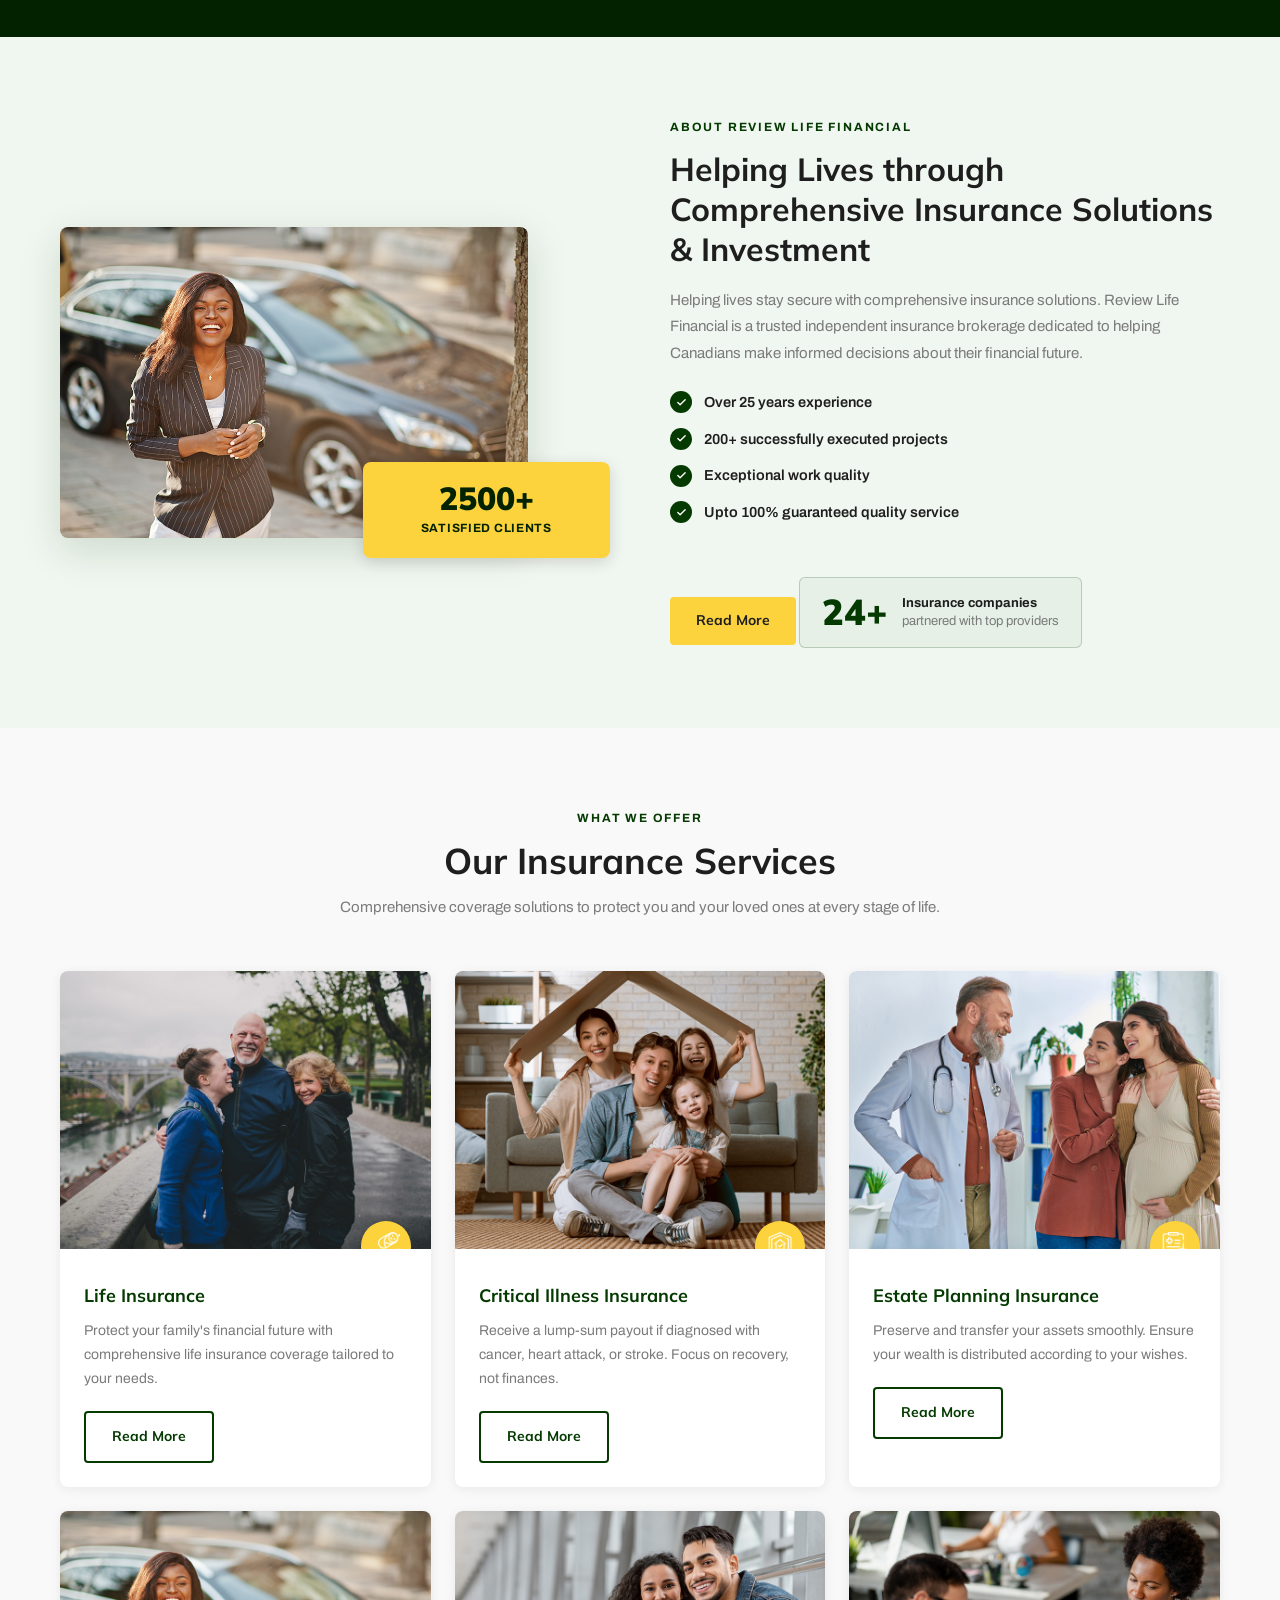
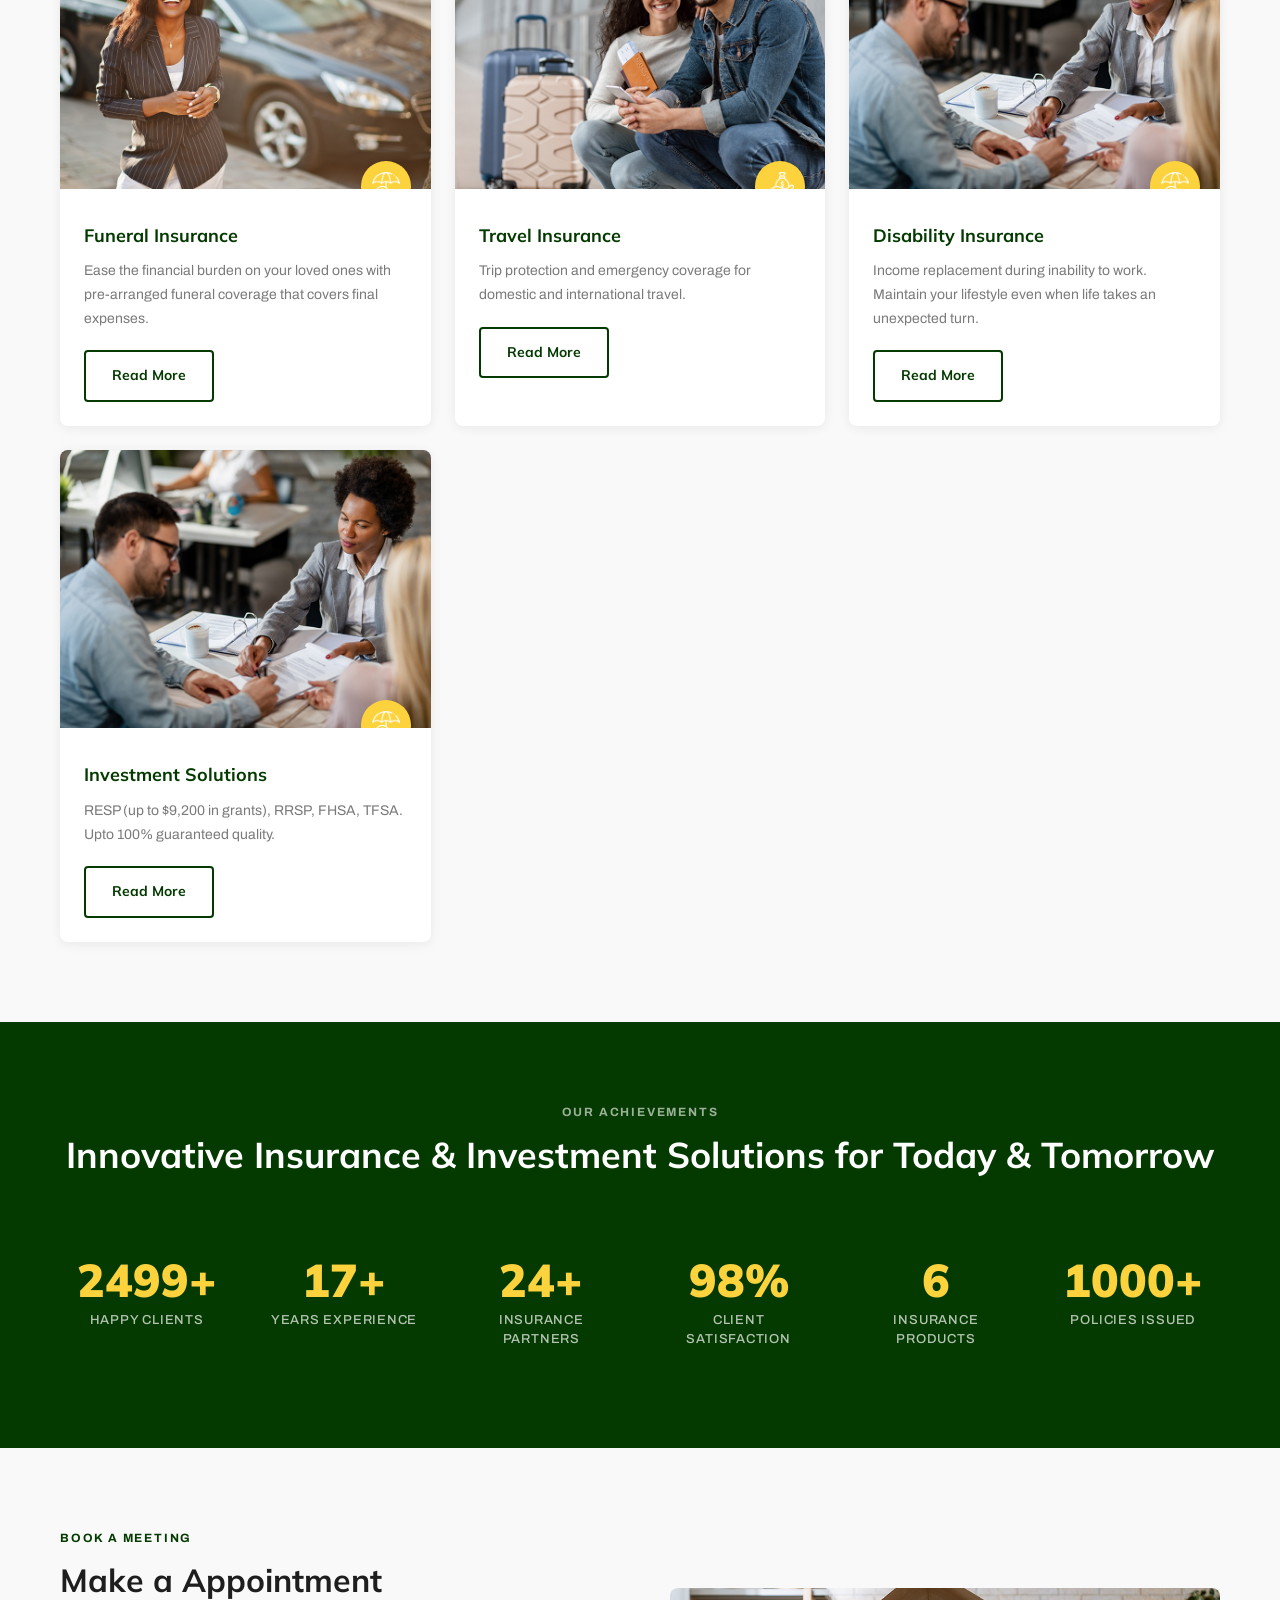
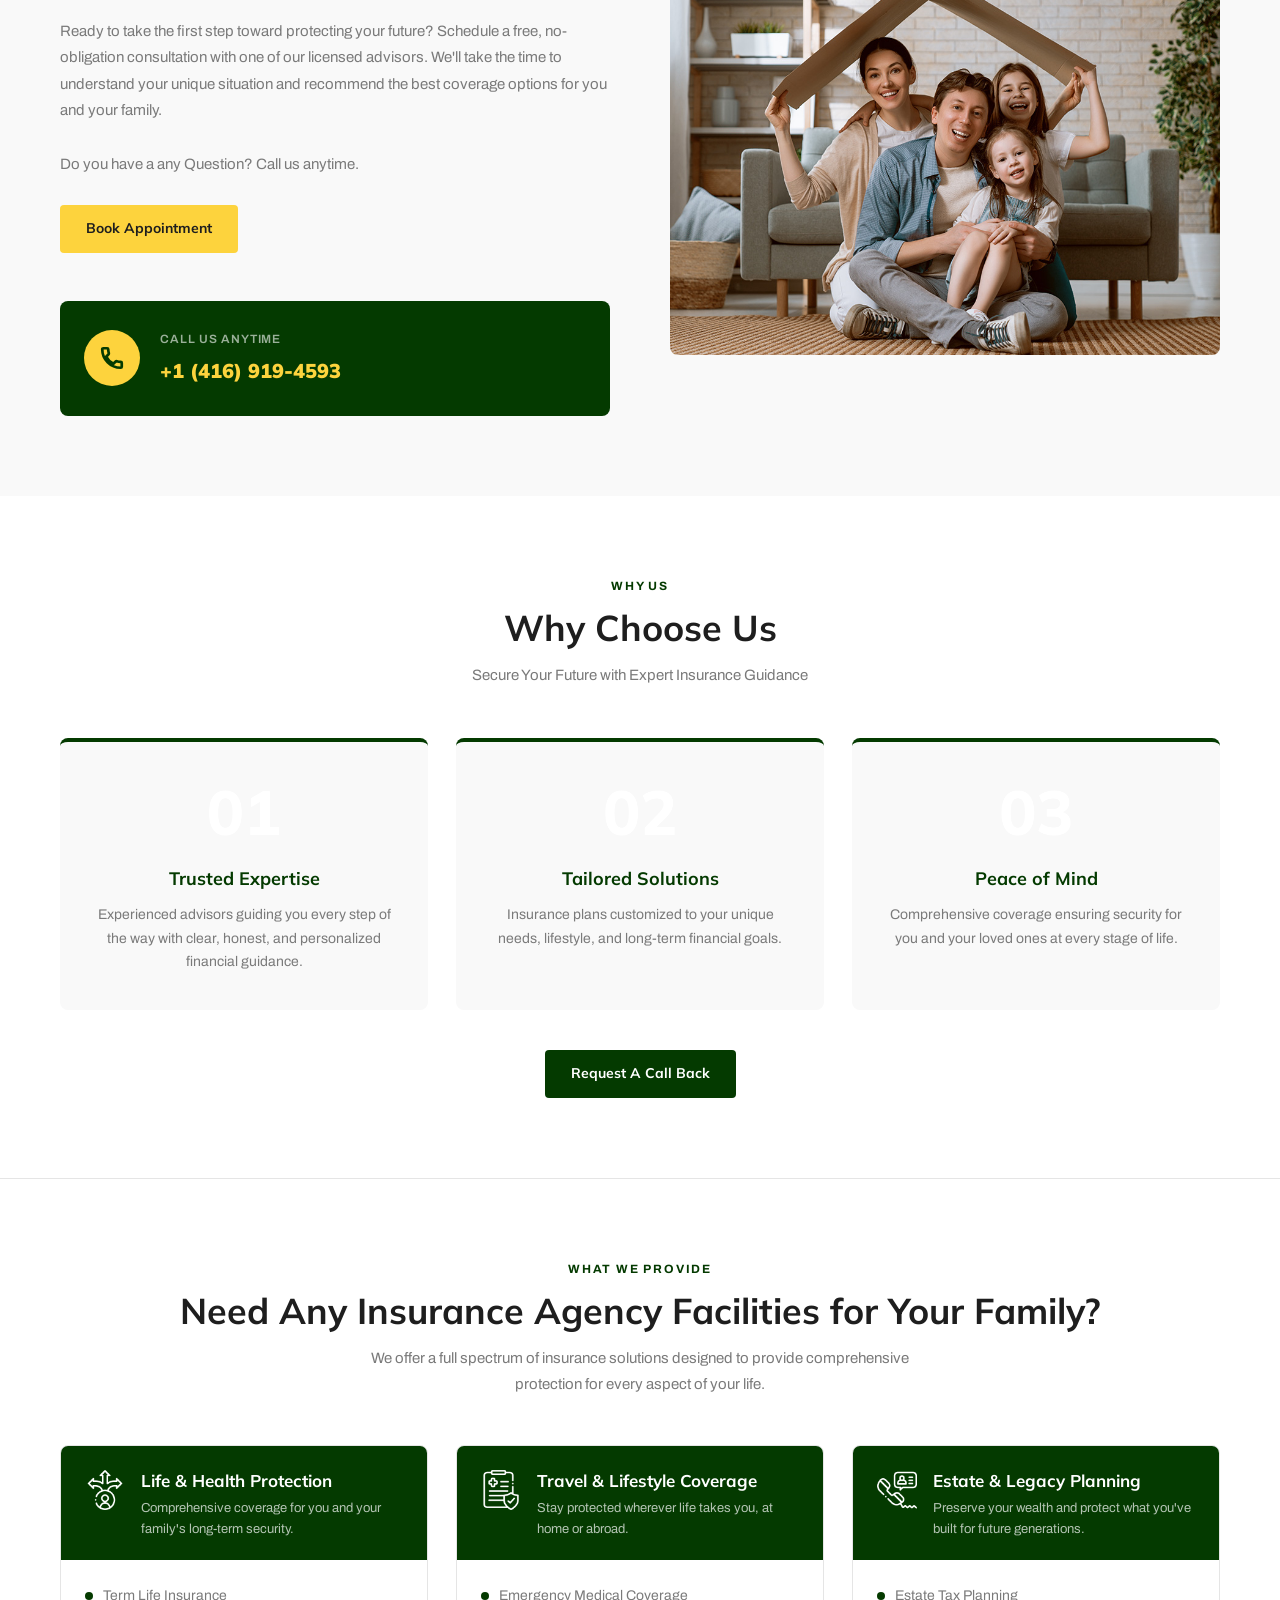
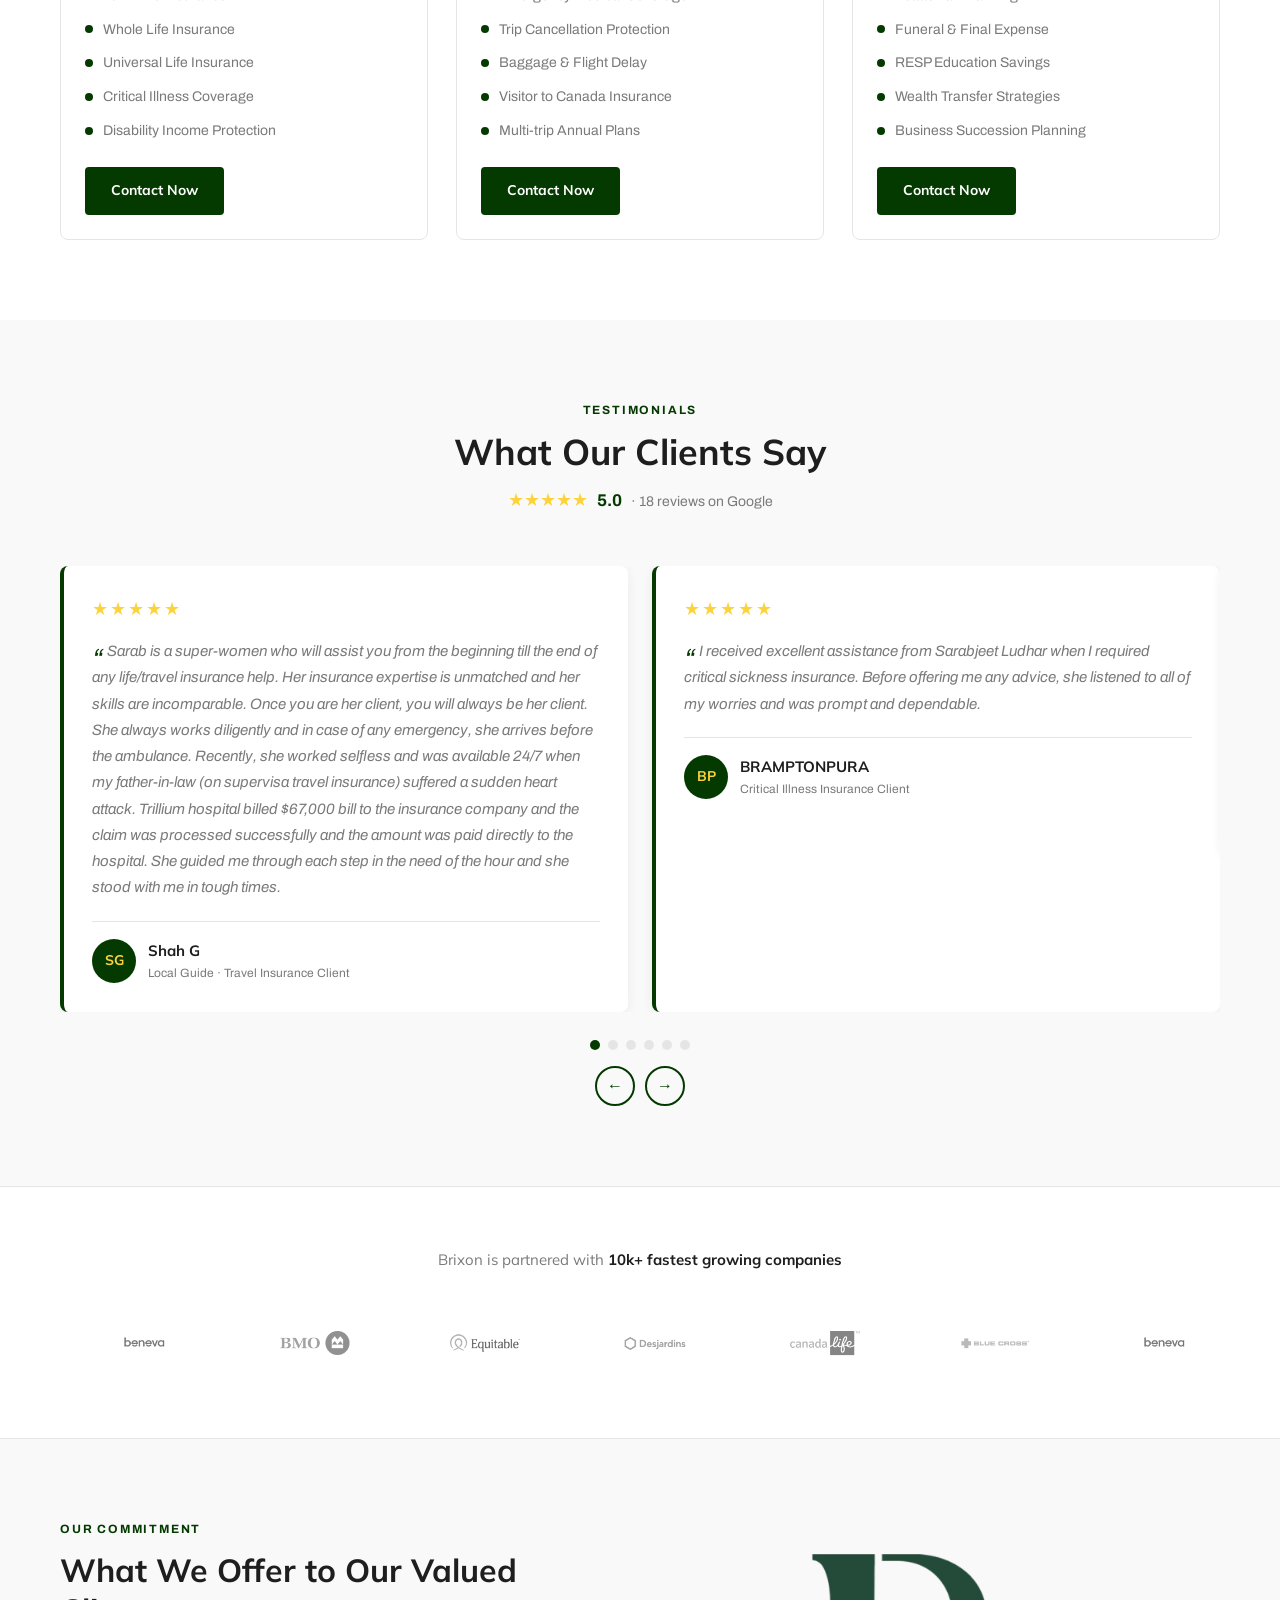
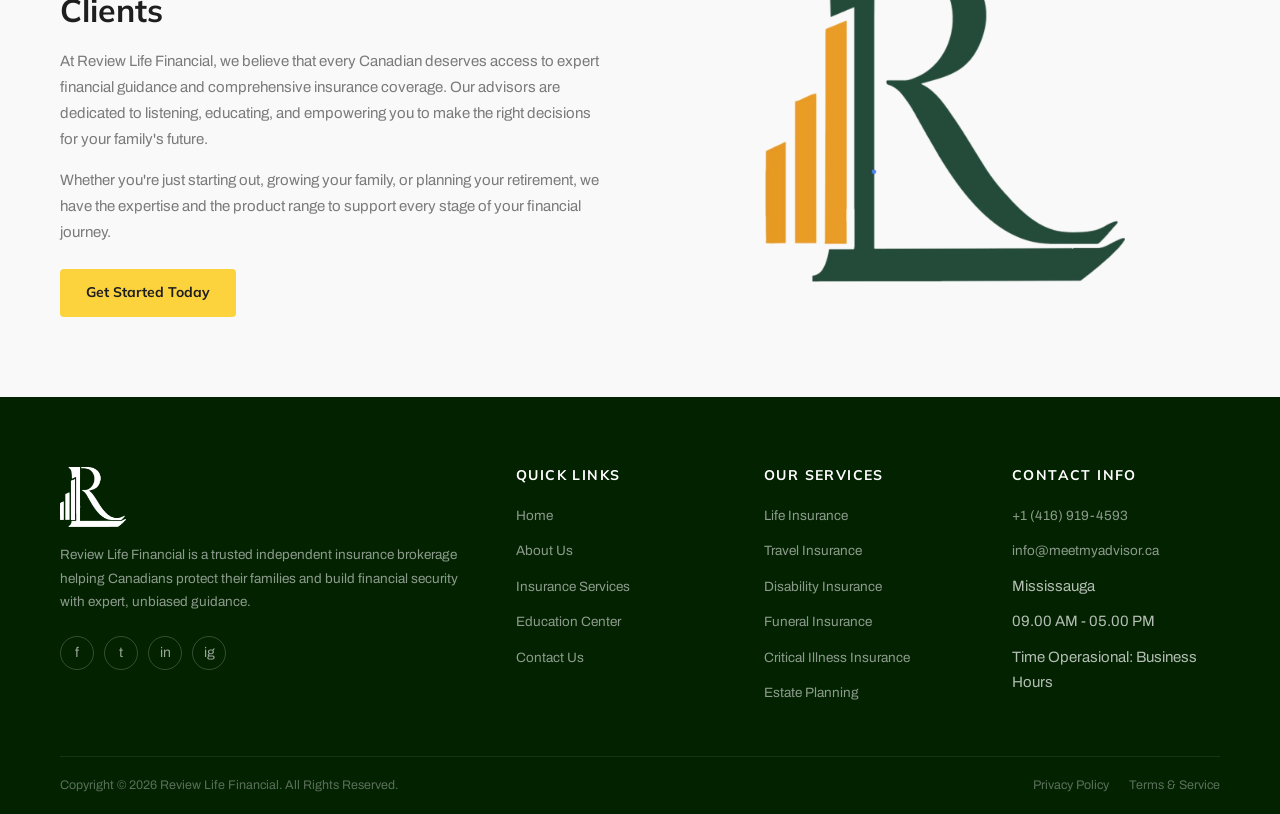
==== commit 69779279: "Fix typo: Investment Solution → Investment Solutions Co-Authored-By: Claude Sonnet 4.6 <noreply@anth" ====
--- a/index.html
+++ b/index.html
@@ -266,11 +266,11 @@
       <!-- Investment Solution -->
       <div class="service-card">
         <div class="service-card-img">
-          <img src="images/sing-right-here-please-3EZUJPE.jpg" alt="Investment Solution">
+          <img src="images/sing-right-here-please-3EZUJPE.jpg" alt="Investment Solutions">
           <div class="service-card-icon"><img src="images/Icon-2.png" alt="Investment"></div>
         </div>
         <div class="service-card-body">
-          <h3>Investment Solution</h3>
+          <h3>Investment Solutions</h3>
           <p>RESP (up to $9,200 in grants), RRSP, FHSA, TFSA. Upto 100% guaranteed quality.</p>
           <a href="education-center/index.html" class="btn btn-outline">Read More</a>
         </div>
